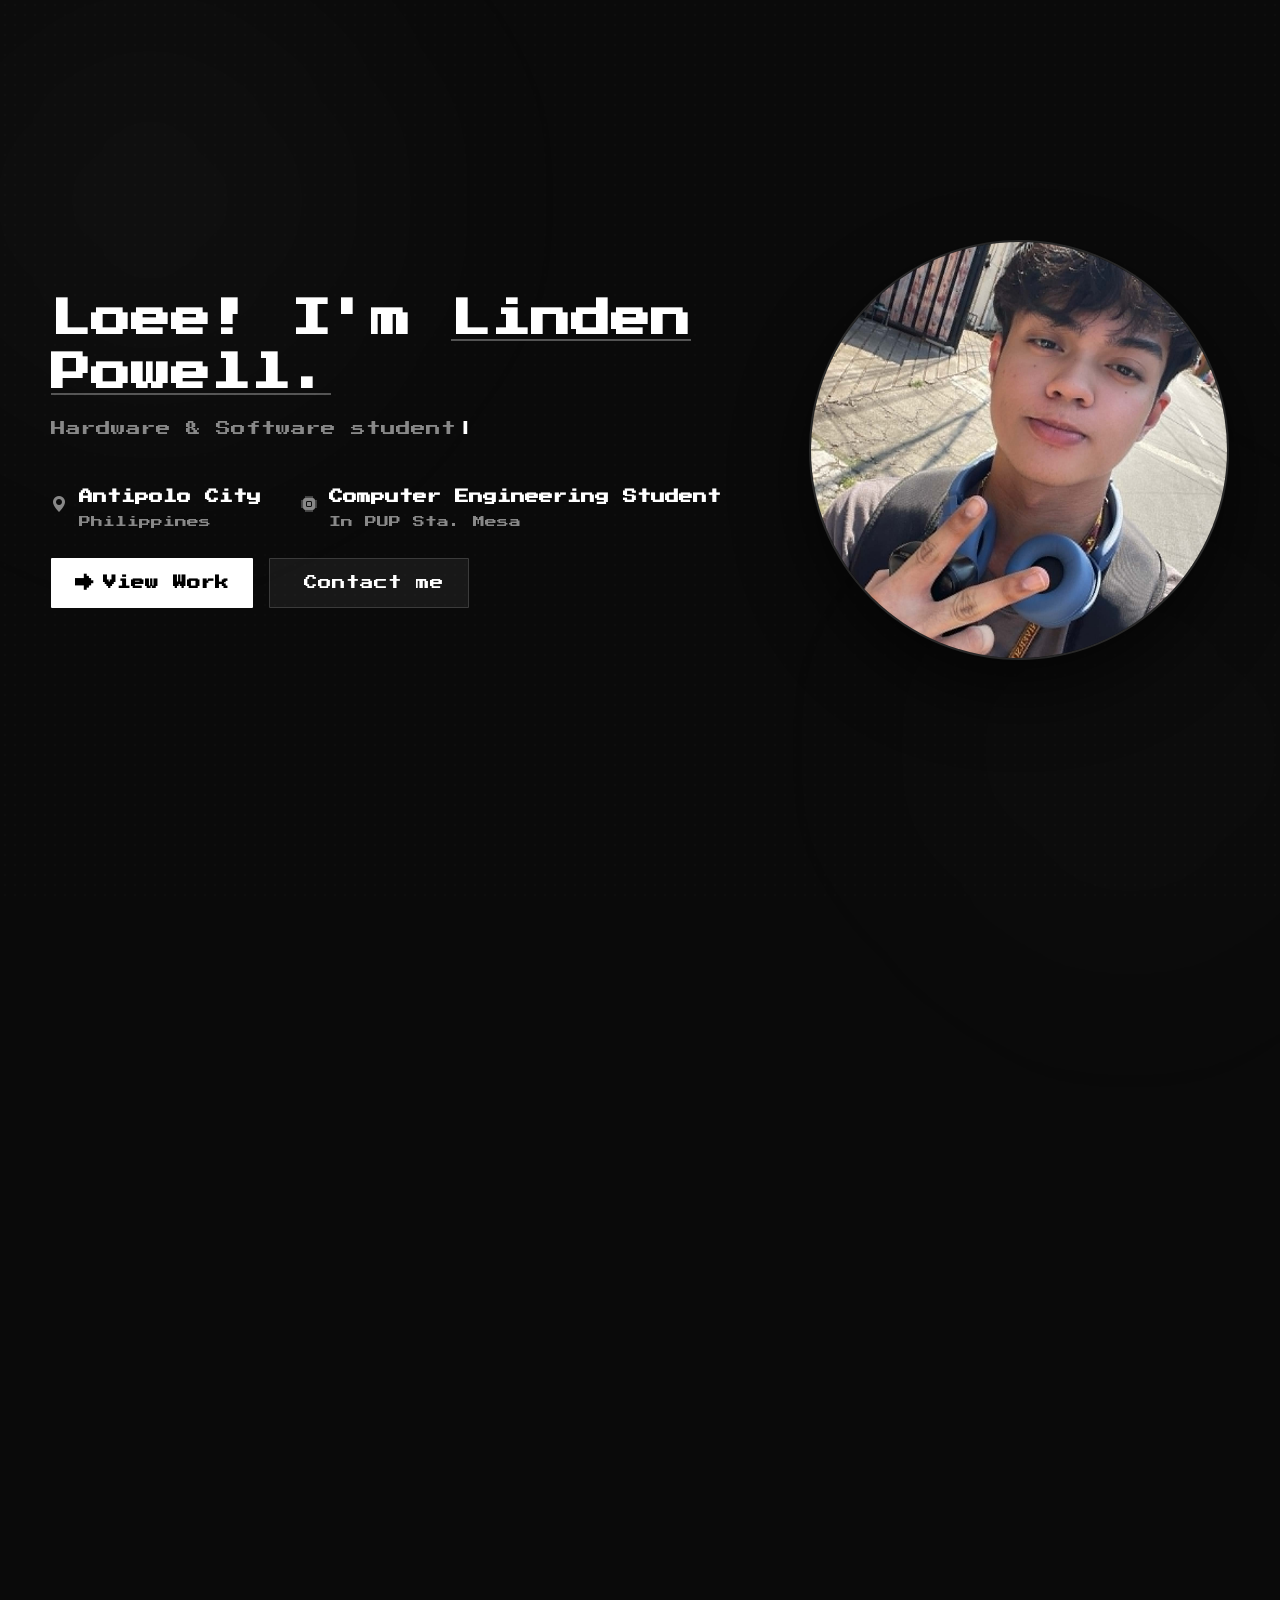
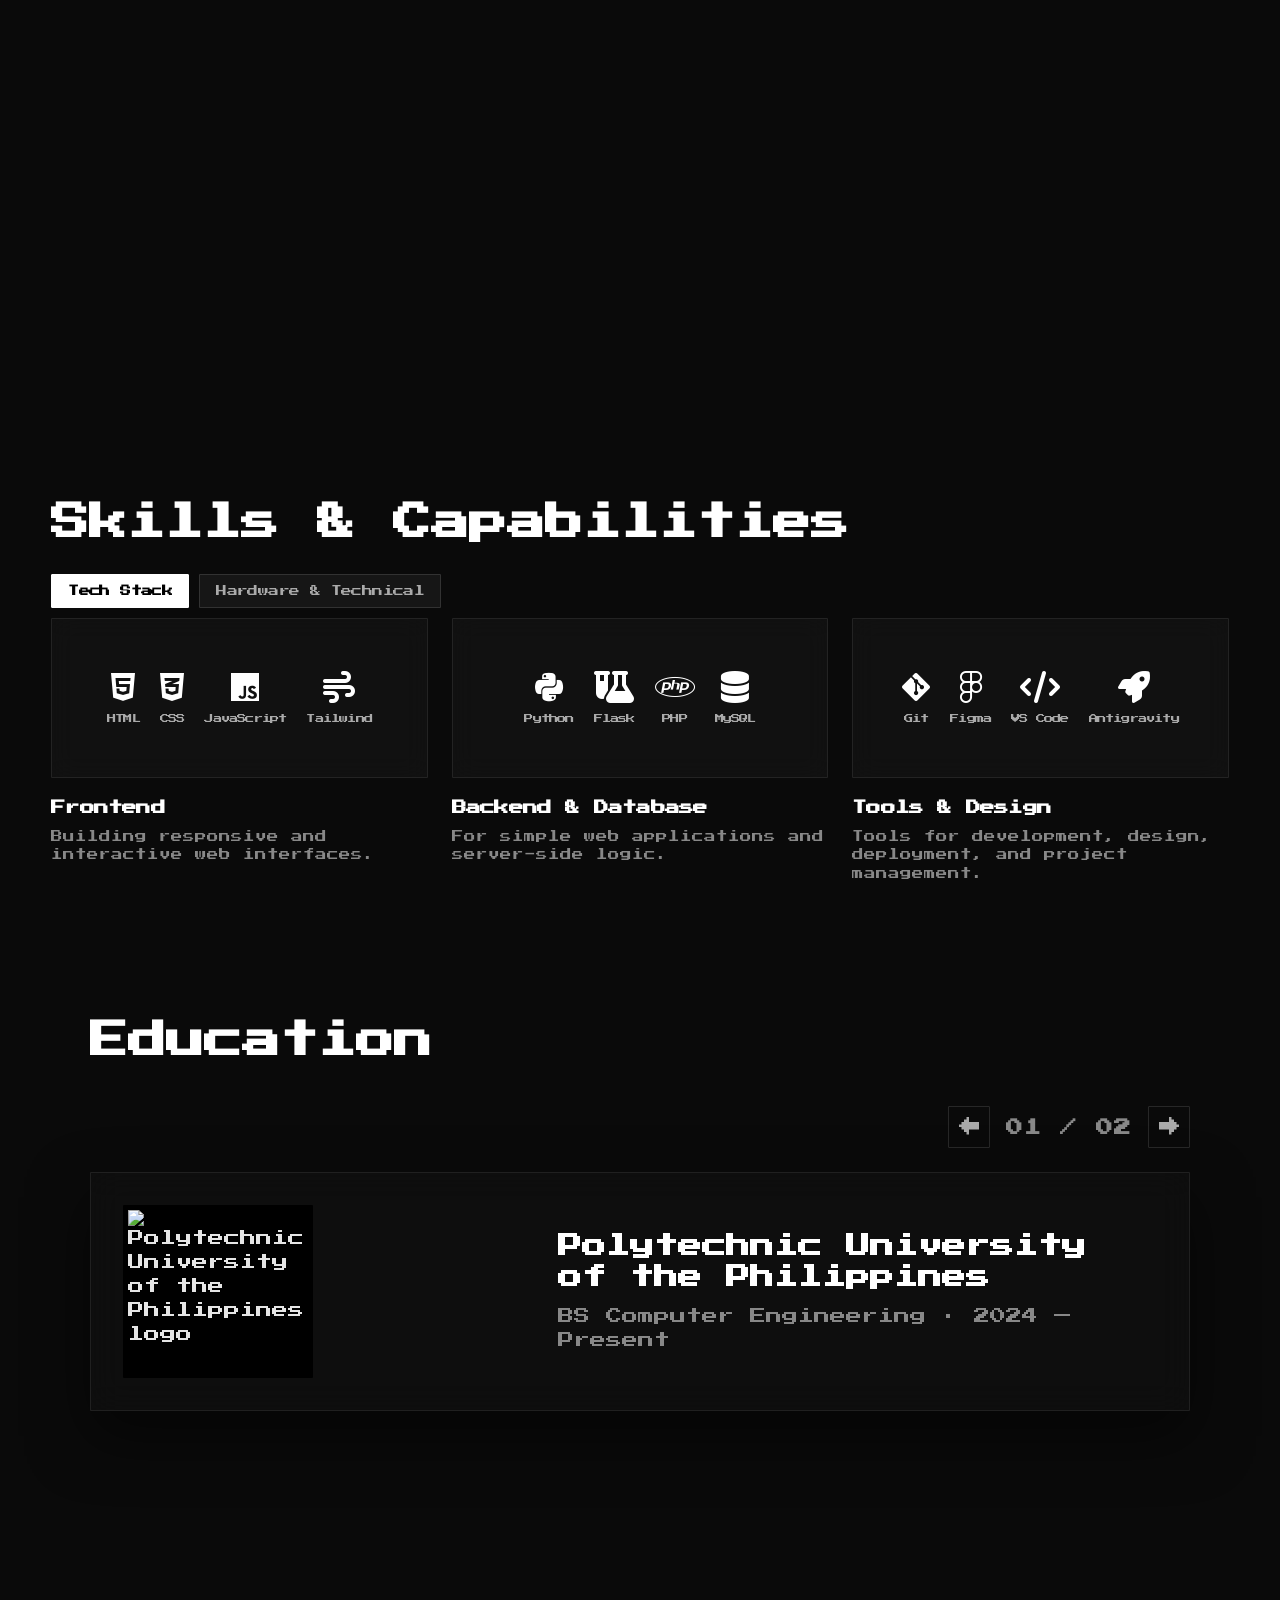
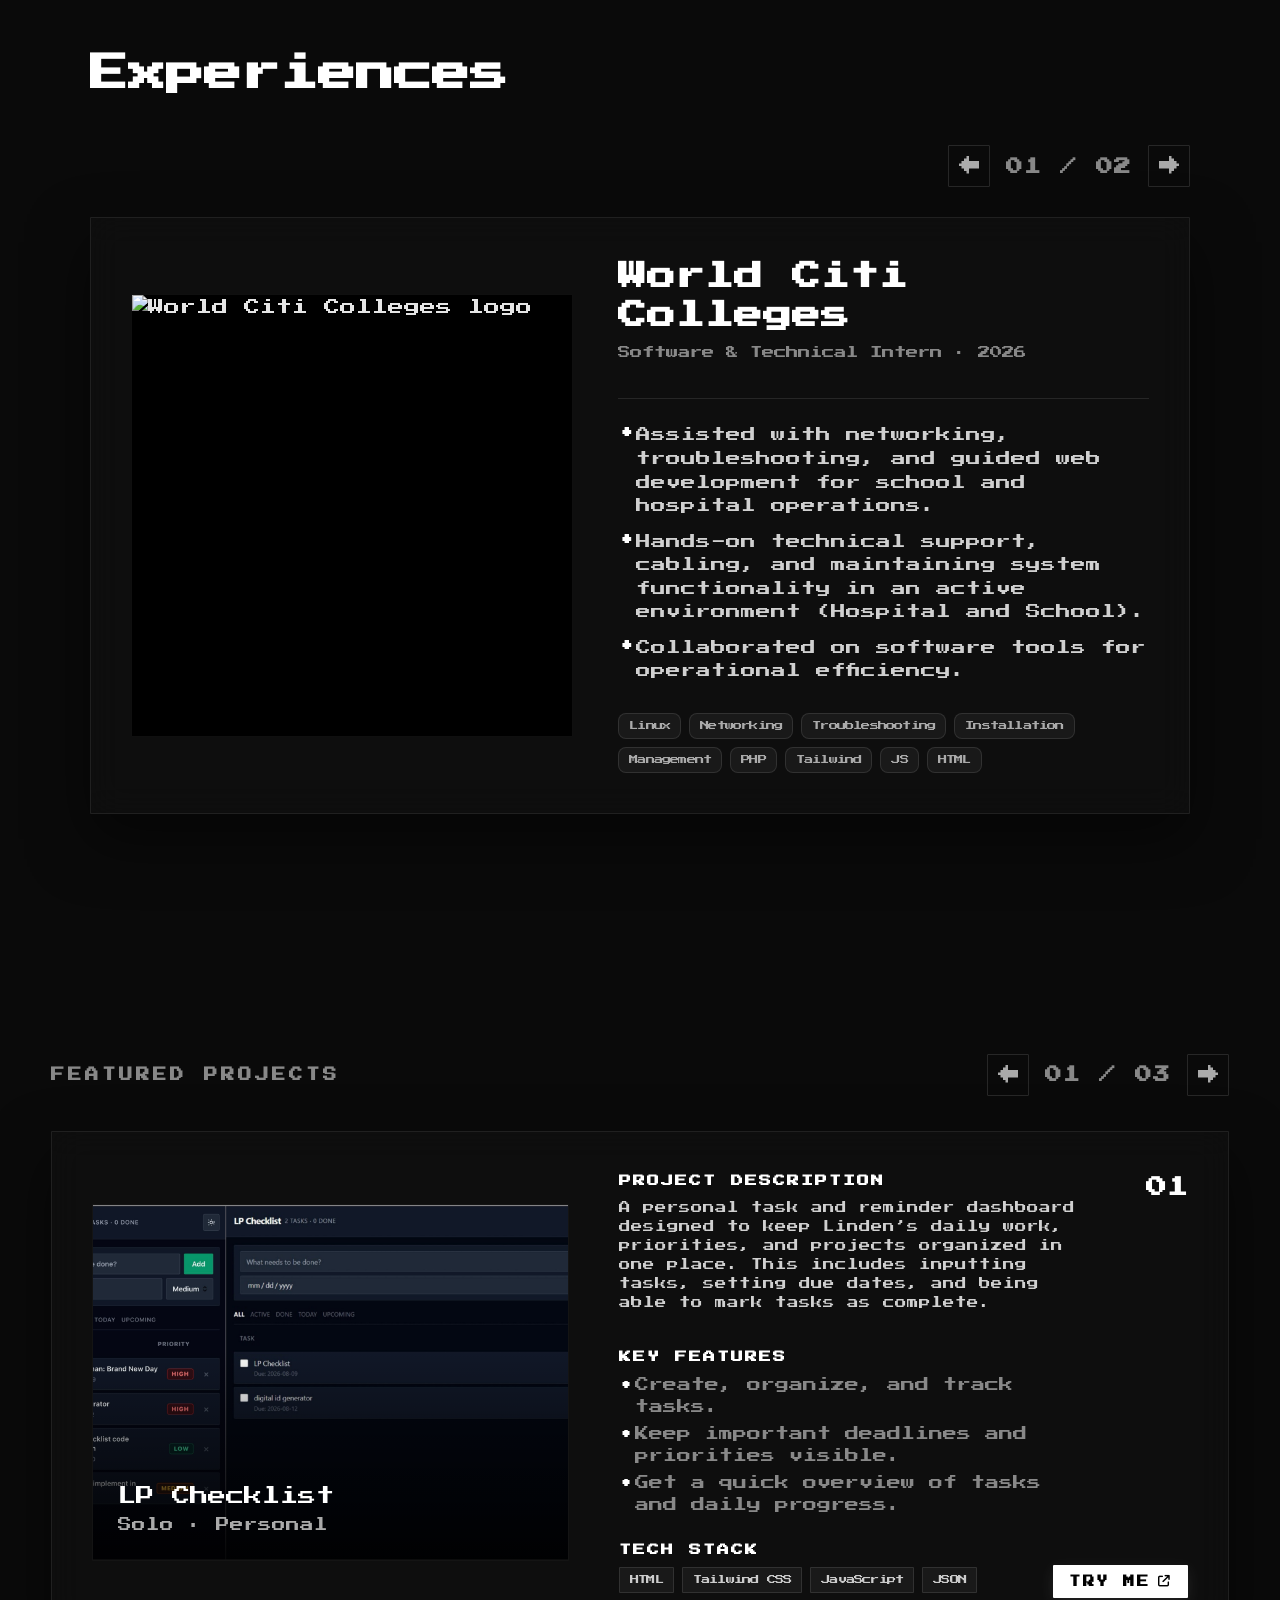
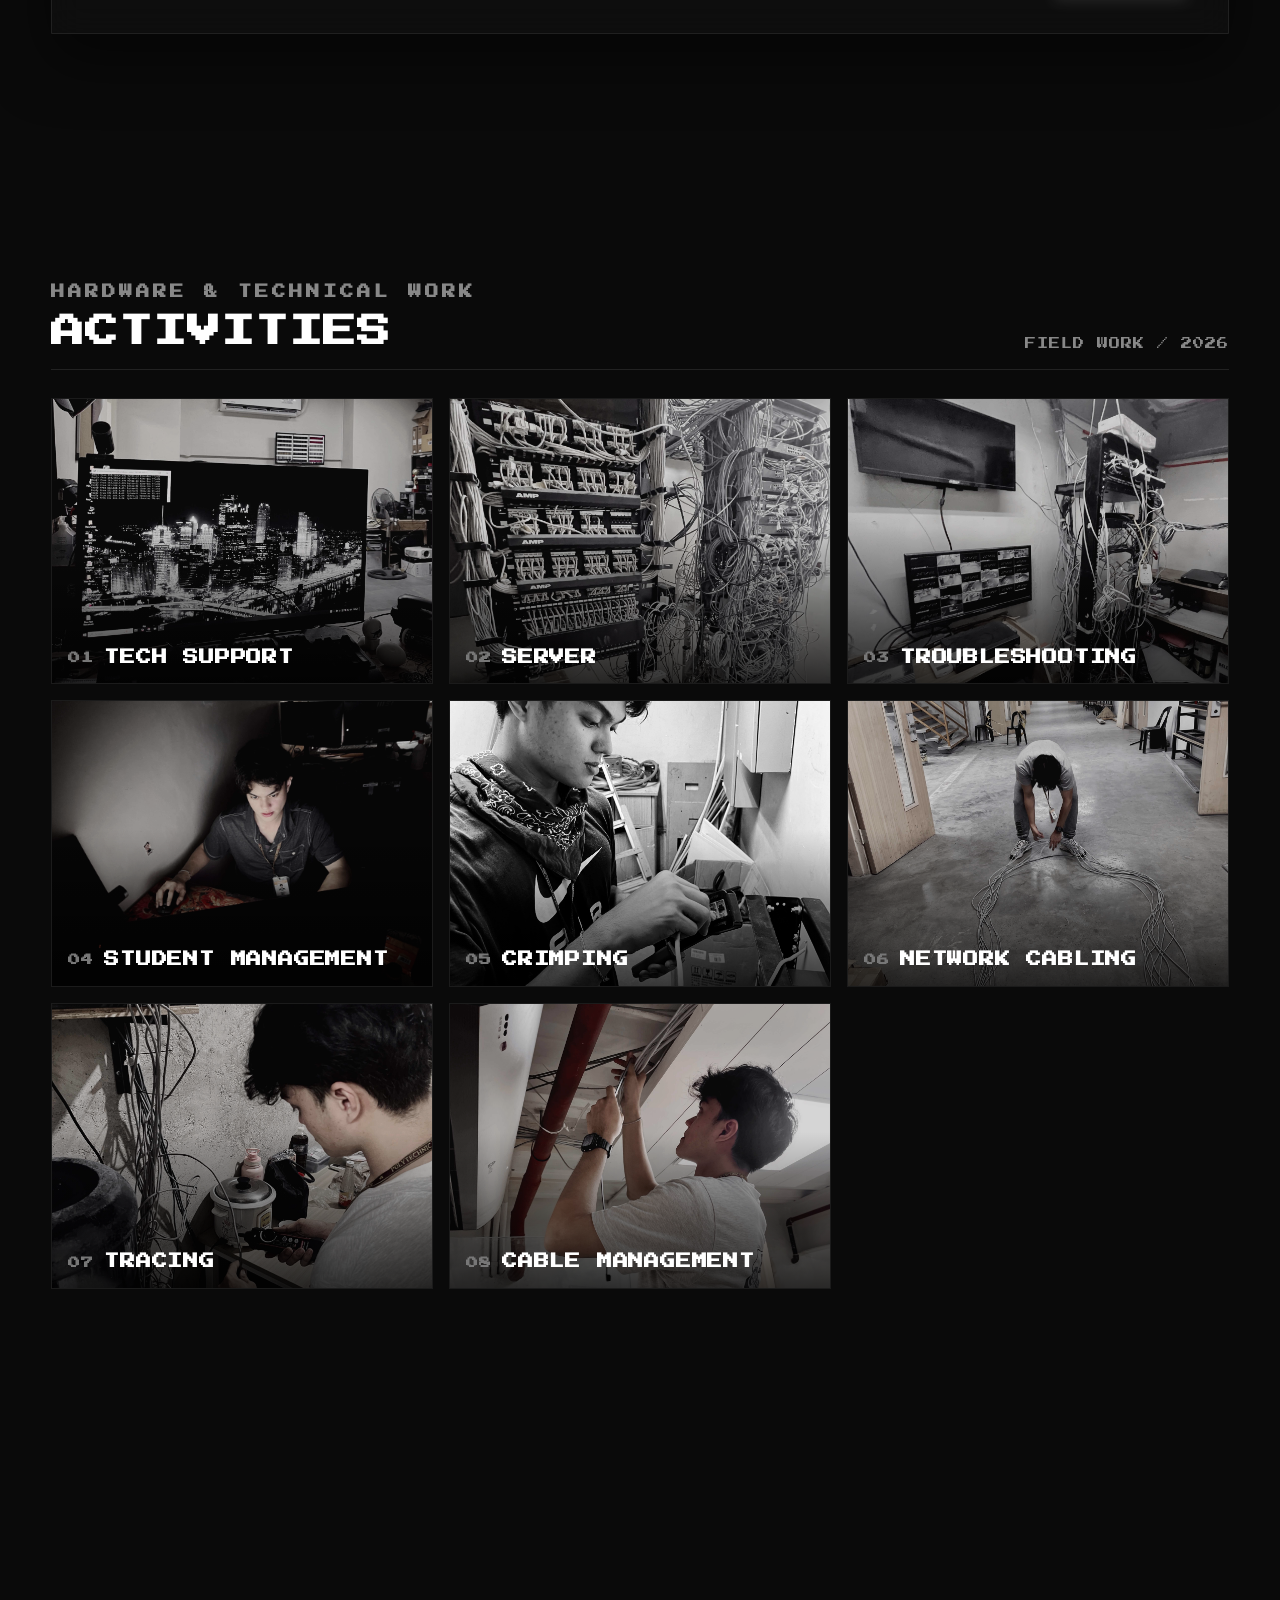
==== Intern/index.html @ 59a58dfe "fonts, and sizes changed" ====
<!DOCTYPE html>
<html lang="en">

<head>
  <link rel="stylesheet" href="https://cdn.jsdelivr.net/npm/bootstrap@4.4.1/dist/css/bootstrap.min.css"
    integrity="sha384-Vkoo8x4CGsO3+Hhxv8T/Q5PaXtkKtu6ug5TOeNV6gBiFeWPGFN9MuhOf23Q9Ifjh" crossorigin="anonymous">
  <meta charset="UTF-8" />
  <meta name="viewport" content="width=device-width, initial-scale=1.0" />
  <title>LindenPowellRchives</title>
  <link
    href="https://fonts.googleapis.com/css2?family=Press+Start+2P&family=Barlow+Condensed:wght@400;600;700&family=Inter:wght@300;400;500&family=DM+Mono:wght@400;500&display=swap"
    rel="stylesheet" />


    <link rel="stylesheet" href="styles/base.css">
    <link rel="stylesheet" href="styles/navbar.css">
    <link rel="stylesheet" href="styles/hero.css">
    <link rel="stylesheet" href="styles/about.css">
    <link rel="stylesheet" href="styles/experience.css">
    <!-- <link rel="stylesheet" href="styles/resume.css"> -->
    <link rel="stylesheet" href="styles/works.css">
    <link rel="stylesheet" href="styles/contact.css">
    <link rel="stylesheet" href="styles/animations.css">
    <link rel="stylesheet" href="styles/responsive.css">
  <link rel="stylesheet" href="https://cdn.jsdelivr.net/npm/bootstrap-icons@1.11.3/font/bootstrap-icons.min.css">
  <link rel="stylesheet"
href="https://cdnjs.cloudflare.com/ajax/libs/font-awesome/6.7.2/css/all.min.css">

</head>

<body>
  <div class="circuit-bg"></div>
<div class="noise"></div>
  <div id="nav-include"></div>
  <div id="hero-include"></div>
  <div id="about-include"></div>
  <div id="experience-include"></div>
  <!-- <div id="resume-include"></div> -->
  <div id="works-include"></div>

  

  

  <div id="contact-include"></div>


  <div class="custom-cursor"></div>
  <script src="script.js"></script>

</body>

</html>
---- Intern/styles/base.css ----
/*
                BASE.CSS — Monochrome Theme
        Linden Powell Rivera Portfolio
*/

@import url('https://fonts.googleapis.com/css2?family=Press+Start+2P&family=Barlow+Condensed:wght@400;600;700;800&family=Inter:wght@300;400;500;600;700&display=swap');

*{
    margin:0;
    padding:0;
    box-sizing:border-box;
}

html{
    scroll-behavior:smooth;
}

body{
    font-family:"Press Start 2P", cursive, monospace, sans-serif;
    background:#0a0a0a;
    color:#e5e5e5;
    overflow-x:hidden;
    position:relative;
    min-height:100vh;
}

img{
    display:block;
    max-width:100%;
}

a{
    text-decoration:none;
    color:inherit;
}

button{
    border:none;
    background:none;
    cursor:pointer;
    font-family:inherit;
}

ul{
    list-style:none;
}

/*-----------------------------
MONOCHROME THEME VARIABLES
------------------------------*/

:root{
    --bg:#0a0a0a;
    --bg2:#121212;
    --card:rgba(20,20,20,.8);
    --border:rgba(255,255,255,.1);
    --text:#f5f5f5;
    --muted:#888888;
    --accent:#ffffff;
    --accent-gray:#b0b0b0;
    --dark-pill:rgba(255,255,255,.06);
    --dark-pill-active:rgba(255,255,255,.18);
    --radius:20px;
    --shadow:0 15px 45px rgba(0,0,0,.5);
}

/*-----------------------------
CONTAINER & SECTION
------------------------------*/

.container{
    width:min(1240px,92%);
    margin:auto;
}

section{
    position:relative;
    padding:120px 0;
}

/*-----------------------------
HEADINGS
------------------------------*/

.section-title,
.experience-title,
.works-title{
    font-family:"Press Start 2P", cursive, monospace, sans-serif;
    font-size:clamp(1.5rem,3.2vw,2.4rem);
    font-weight:700;
    line-height:1.2;
    color:#ffffff;
    margin-bottom:18px;
}

.section-subtitle{
    color:var(--muted);
    font-size:1rem;
    line-height:1.8;
    max-width:700px;
}

/*-----------------------------
BACKGROUND NOISE / SUBTLE GRADIENT
------------------------------*/

body::before{
    content:"";
    position:fixed;
    width:800px;
    height:800px;
    left:-250px;
    top:-200px;
    background:radial-gradient(circle, rgba(255,255,255,.03), transparent 70%);
    filter:blur(80px);
    pointer-events:none;
    z-index:-10;
}

body::after{
    content:"";
    position:fixed;
    width:700px;
    height:700px;
    right:-200px;
    bottom:-200px;
    background:radial-gradient(circle, rgba(255,255,255,.02), transparent 70%);
    filter:blur(90px);
    pointer-events:none;
    z-index:-10;
}

.noise{
    position:fixed;
    inset:0;
    pointer-events:none;
    opacity:.02;
    z-index:-8;
    background-image:radial-gradient(circle, white 1px, transparent 1px);
    background-size:10px 10px;
}

/*-----------------------------
REVEAL ANIMATIONS
------------------------------*/

[data-animate]{
    opacity:0;
    transform:translateY(40px);
    transition:opacity .7s ease, transform .7s ease;
}

[data-animate].show{
    opacity:1;
    transform:none;
}

/*-----------------------------
SCROLLBAR & SELECTION
------------------------------*/

::-webkit-scrollbar{
    width:8px;
}

::-webkit-scrollbar-track{
    background:#0a0a0a;
}

::-webkit-scrollbar-thumb{
    background:#333333;
    border-radius:50px;
}

::-webkit-scrollbar-thumb:hover{
    background:#555555;
}

::selection{
    background:#ffffff;
    color:#0a0a0a;
}

@media(max-width:991px){
    section{
        padding:90px 0;
    }
}
---- Intern/styles/navbar.css ----
/*==================================================
                NAVBAR.CSS — Monochrome & Hide-on-Hero
==================================================*/


.top-nav {

    position: fixed;
    top: 0;
    left: 0;
    right: 0;

    height: 72px;

    display: flex;
    align-items: center;
    justify-content: space-between;

    padding: 0 48px;

    background: rgba(10, 10, 10, .88);
    backdrop-filter: blur(18px);

    border-bottom: 1px solid rgba(255, 255, 255, .08);

    z-index: 999;

    opacity: 0;
    pointer-events: none;
    transform: translateY(-20px);

    transition:
        opacity .4s ease,
        transform .4s ease,
        background .4s ease;

}

/* VISIBLE WHEN SCROLLED PAST HERO */

.top-nav.show {

    opacity: 1;
    pointer-events: auto;
    transform: translateY(0);

}

/* BRAND */

.nav-brand {

    display: flex;
    align-items: center;
    text-decoration: none;

}

.brand-name {

    font-family: "Press Start 2P", cursive, monospace, sans-serif;
    font-size: 0.95rem;
    font-weight: 700;
    letter-spacing: 1px;
    color: white;

}

/* LINKS */

.nav-links {

    display: flex;
    align-items: center;
    gap: 36px;

    position: absolute;
    left: 50%;
    transform: translateX(-50%);

}

.nav-link {

    color: #888;
    font-size: 0.72rem;
    font-weight: 400;
    transition: .3s;
    position: relative;
    padding: 6px 0;

}

.nav-link:hover {
    color: white;
}

.nav-link.active {
    color: white;
}

.nav-link::after {

    content: "";
    position: absolute;
    left: 0;
    bottom: -4px;
    width: 0;
    height: 2px;
    background: #ffffff;
    transition: .3s;

}

.nav-link.active::after {
    width: 100%;
}

/* RIGHT RESUME BUTTON */

.nav-right {
    display: flex;
    align-items: center;
}

.btn-resume {

    padding: 9px 20px;
    border-radius: 999px;
    border: 1px solid rgba(255, 255, 255, .2);
    color: white;
    font-size: .88rem;
    font-weight: 500;
    transition: .3s;
    text-decoration: none;

}

.btn-resume:hover {

    background: white;
    color: black;
    border-color: white;

}

/* MOBILE TOGGLE & MENU */

.navbar-toggler {

    display: none;
    width: 44px;
    height: 44px;
    border-radius: 50%;
    background: rgba(255, 255, 255, .06);
    align-items: center;
    justify-content: center;
    flex-direction: column;
    gap: 5px;

}

.navbar-toggler span {
    width: 20px;
    height: 2px;
    background: white;
}

.mobile-menu {

    position: absolute;
    top: 72px;
    left: 0;
    right: 0;
    background: rgba(10, 10, 10, .98);
    backdrop-filter: blur(18px);
    border-bottom: 1px solid rgba(255, 255, 255, .08);
    display: none;
    flex-direction: column;

}

.mobile-menu.active {
    display: flex;
}

.mobile-menu a {
    padding: 12px 24px;
    font-size: 0.58rem;
    letter-spacing: -0.6px;
    color: #aaa;
    transition: .3s;
}

.mobile-menu a:hover {
    background: rgba(255, 255, 255, .08);
    color: white;
}

.mobile-resume {
    color: white !important;
    font-weight: 600;
}

@media(max-width:991px) {

    .nav-links,
    .nav-right {
        display: none;
    }

    .navbar-toggler {
        display: flex;
    }

    .top-nav {
        padding: 0 24px;
    }

    .brand-name {
        font-size: 0.75rem;
        letter-spacing: -0.5px;
    }

}

@media (max-width: 600px) {

    /* Hide hamburger */
    #navToggler {
        display: none !important;
    }

    /* Hide dropdown menu */
    #mobileMenu {
        display: none !important;
    }

    /* Mobile navbar */
    .nav-links {
        display: flex !important;
        align-items: center;
        justify-content: flex-end;
        gap: 8px;
        margin: 0;
        padding: 0;
        list-style: none;
    }

    .nav-link {
        font-size: 0.48rem;
        letter-spacing: -0.8px;
        white-space: nowrap;
    }

    .nav-brand {
        flex-shrink: 0;
    }

    .brand-name {
        font-size: 0.6rem;
        letter-spacing: -0.5px;
    }

    .navbar {
        display: flex !important;
        align-items: center;
        justify-content: space-between;
        gap: 8px;
        padding: 10px 12px;
    }

    .nav-links {
        flex: 1;
        justify-content: flex-end;
        gap: 8px;
    }

}
---- Intern/styles/hero.css ----
/*==========================
        HERO — Monochrome
==========================*/

.hero {

    min-height: 100vh;
    display: flex;
    align-items: center;
    position: relative;
    overflow: hidden;
    padding: 0;




}

.hero-wrap {

    width: min(1240px, 92%);
    margin: auto;
    display: grid;
    grid-template-columns: 1.2fr .8fr;
    align-items: center;
    gap: 60px;
    position: relative;
    z-index: 2;

}

/* HEADING */

.hero-heading {

    font-family: "Press Start 2P", cursive, monospace, sans-serif;
    font-size: clamp(1.4rem, 3.5vw, 2.5rem);
    font-weight: 700;
    line-height: 1.35;
    color: white;
    margin-bottom: 16px;

}

.hero-heading .name-accent {
    color: #ffffff;
    border-bottom: 2px solid rgba(255, 255, 255, .3);
}

/* TYPEWRITER */

.hero-typewriter {

    font-size: 0.92rem;
    line-height: 1.6;
    color: var(--muted);
    margin-bottom: 45px;
    min-height: 1.8em;
    display: flex;
    align-items: center;

}

.type-cursor {

    color: white;
    font-weight: 300;
    animation: cursorBlink .8s step-end infinite;
    margin-left: 2px;

}

@keyframes cursorBlink {
    50% {
        opacity: 0;
    }
}

/* CTA BUTTONS */

.hero-actions {
    display: flex;
    gap: 16px;
    flex-wrap: wrap;
    margin-top: 26px;
}

.hero-badges {
    display: flex;
    gap: 40px;
    flex-wrap: wrap;
    margin-top: 4px;
    margin-bottom: 0;
}

.btn-view-work {

    display: inline-flex;
    align-items: center;
    gap: 10px;
    padding: 12px 24px;
    border-radius: 1px;
    background: white;
    color: black;
    font-size: .85rem;
    font-weight: 600;
    transition: .35s;
    text-decoration: none;

}

.btn-view-work:hover {
    background: #e0e0e0;
    transform: translateY(-2px);
}

.btn-arrow {
    font-size: 1.1rem;
}

.btn-email {

    display: inline-flex;
    align-items: center;
    gap: 10px;
    padding: 12px 24px;
    border-radius: 1px;
    background: rgba(255, 255, 255, .06);
    border: 1px solid rgba(255, 255, 255, .15);
    color: white;
    font-size: .85rem;
    font-weight: 500;
    transition: .35s;
    text-decoration: none;

}

.btn-email:hover {
    background: rgba(255, 255, 255, .12);
    transform: translateY(-2px);
}

/* HERO BADGES */


.hero-badge {

    display: flex;
    align-items: flex-start;
    gap: 12px;

}

.hero-badge i {

    color: var(--muted);
    font-size: 1rem;
    margin-top: 3px;

}

.hero-badge strong {

    display: block;
    font-size: .88rem;
    color: white;
    font-weight: 600;

}

.hero-badge span {

    font-size: .75rem;
    color: var(--muted);

}

/* PROFILE IMAGE (CIRCLE) */

.profile-hero {

    width: 100%;
    max-width: 420px;
    margin-left: auto;
    position: relative;
    aspect-ratio: 1;
    border-radius: 50%;
    overflow: hidden;
    border: 2px solid rgba(255, 255, 255, .12);
    box-shadow: 0 30px 70px rgba(0, 0, 0, .6);
    animation: heroFadeIn 1s ease forwards;
    opacity: 0;

}

.profile-hero img {
    width: 100%;
    height: 100%;
    display: block;
    object-fit: cover;
    transition: .6s;
}

.profile-hero:hover img {
    transform: scale(1.05);
}

@keyframes heroSlideIn {
    from {
        opacity: 0;
        transform: translateY(30px);
    }

    to {
        opacity: 1;
        transform: none;
    }
}

@keyframes heroFadeIn {
    from {
        opacity: 0;
        transform: scale(.95);
    }

    to {
        opacity: 1;
        transform: none;
    }
}

@media(max-width:991px) {

    .hero {
        padding: 110px 0 80px;
        min-height: auto;
    }

    .hero-wrap {
        width: min(92%, 600px);
        display: flex;
        flex-direction: column;
        gap: 45px;
        text-align: center;
    }

    .profile-hero {
        order: -1;
        width: 65%;
        max-width: 300px;
        margin: 0 auto;
    }

    .hero-content {
        width: 100%;
        max-width: 600px;
        margin: 0 auto;
    }

    .hero-heading {
        font-size: clamp(0.95rem, 2.8vw, 1.35rem);
        line-height: 1.4;
    }

    .hero-typewriter {
        font-size: 0.7rem;
        letter-spacing: -0.5px;
        justify-content: center;
    }

    .btn-view-work,
    .btn-email {
        font-size: 0.65rem;
        padding: 8px 16px;
        letter-spacing: -0.5px;
    }

    .hero-badge strong {
        font-size: 0.7rem;
        letter-spacing: -0.5px;
    }

    .hero-badge span {
        font-size: 0.58rem;
        letter-spacing: -0.5px;
    }

    .hero-actions {
        justify-content: center;
    }

    .hero-badges {
        justify-content: center;
    }

}

@media(max-width:600px) {

    .hero {
        padding: 90px 0 60px;
    }

    .hero-wrap {
        width: 90%;
        gap: 30px;
    }

    .profile-hero {
        width: 55%;
        max-width: 240px;
    }

    .hero-heading {
        font-size: clamp(0.8rem, 3.8vw, 1.05rem);
        line-height: 1.45;
    }

    .hero-typewriter {
        font-size: 0.6rem;
        letter-spacing: -0.6px;
    }

    .btn-view-work,
    .btn-email {
        font-size: 0.58rem;
        padding: 7px 14px;
        letter-spacing: -0.5px;
    }

    .hero-badge strong {
        font-size: 0.62rem;
        letter-spacing: -0.5px;
    }

    .hero-badge span {
        font-size: 0.52rem;
        letter-spacing: -0.5px;
    }

    .hero-badges {
        flex-direction: column;
        align-items: center;
        gap: 16px;
    }

    .hero-actions {
        flex-direction: column;
        align-items: center;
        gap: 12px;
        margin-top: 24px;
    }
}
---- Intern/styles/about.css ----
/*==================================================
                ABOUT.CSS — Monochrome & Clean
==================================================*/

#about {
    position: relative;
    padding: 0px 0px 120px;
    margin-top: 0px;
}


/* =========================================
   ABOUT INTRO — TYPEWRITER SCROLL STAGE
========================================= */

/* .about-intro {
    position: relative; */

/*
     * JS dynamically controls the actual height.
     * This is only a fallback.
     */
/* min-height: 160vh;

    width: 100%;

    display: flex;
    justify-content: center;

    padding: 0 20px;

    box-sizing: border-box;

    margin-bottom: 80px;
} */

.about-intro {
    min-height: 100vh;
    width: 100%;

    display: flex;
    align-items: center;
    justify-content: center;

    padding: 0px;
    box-sizing: border-box;
    margin-top: -150px !important;
    transform: translateY(-80px);
}

/* =========================================
   STICKY TYPEWRITER
========================================= */

.intro-text-wrap {
    position: relative;

    top: 0vh;
    /* 
    width: 100%;
    max-width: 900px; */
    width: fit-content;
    padding: 20px;

    height: 60vh;
    margin-bottom: -20px;

    display: flex;
    align-items: center;
    justify-content: center;

    box-sizing: border-box;
}


/* =========================================
   TYPEWRITER TEXT
========================================= */

.intro-typewriter {
    width: 100%;

    text-align: center;

    font-size: clamp(0.95rem, 2.2vw, 1.55rem);

    line-height: 1.8;

    font-weight: 400;

    color: var(--text-primary);

    margin: 0;

}

/* =========================================
   MOBILE TYPEWRITER
   ========================================= */

@media (max-width: 600px) {

    /* ================================
       MOBILE ABOUT FLOW
       ================================ */

    .about-intro {
        display: block !important;
        position: relative !important;

        width: 100% !important;
        height: auto !important;
        min-height: 0 !important;

        padding: 80px 20px 0 !important;
        margin: 0 !important;
    }

    .intro-text-wrap {
        display: block !important;
        position: relative !important;

        width: 100% !important;
        height: auto !important;
        min-height: 0 !important;

        top: auto !important;
        left: auto !important;
        right: auto !important;
        bottom: auto !important;

        margin: 0 !important;
        padding: 0 !important;
    }

    .intro-typewriter {
        display: block !important;
        position: relative !important;

        width: 100% !important;
        height: auto !important;
        min-height: 0 !important;

        margin: 0 !important;
        padding: 0 !important;

        font-size: clamp(0.7rem, 3.5vw, 0.95rem);
        line-height: 1.7;
    }

    /* INTRO → SKILLS */
    .tech-stack-section {
        display: block !important;
        position: relative !important;

        width: 92% !important;
        height: auto !important;
        min-height: 0 !important;

        margin: 120px auto 120px !important;
    }

    .stack-header-row {
        margin-bottom: 25px !important;
    }

}

/* TECH STACK & HARDWARE SECTION */

.tech-stack-section {
    width: min(1240px, 92%);
    margin: 0 auto 120px;
}

.stack-header-row {
    display: flex;
    align-items: center;
    justify-content: space-between;
    flex-wrap: wrap;
    gap: 20px;
    margin-bottom: 10px;
}

.stack-heading {
    font-family: "Press Start 2P", cursive, monospace, sans-serif;
    font-size: clamp(1.4rem, 3.2vw, 2.4rem);
    font-weight: 700;
    color: white;
}

.stack-nav-pills {
    display: flex;
    gap: 10px;
}

.stack-pill-btn {
    padding: 8px 16px;
    border-radius: 1px;
    background: rgba(255, 255, 255, 0.05);
    border: 1px solid rgba(255, 255, 255, 0.12);
    color: #aaa;
    font-size: .68rem;
    font-weight: 500;
    letter-spacing: -0.6px;
    cursor: pointer;
    transition: all .3s ease;
}

.stack-pill-btn:hover {
    color: white;
    border-color: rgba(255, 255, 255, 0.3);
}

.stack-pill-btn.active {
    background: white;
    color: black;
    font-weight: 600;
    border-color: white;
}

.stack-tab-content {
    display: none;
}

.stack-tab-content.active {
    display: block;
    animation: fadeInTab .4s ease;
}

@keyframes fadeInTab {
    from {
        opacity: 0;
        transform: translateY(10px);
    }

    to {
        opacity: 1;
        transform: none;
    }
}

/* STACK CARDS GRID (3 COLUMNS) */

.stack-grid {
    display: grid;
    grid-template-columns: repeat(3, 1fr);
    gap: 24px;
    margin-bottom: 30px;
}

.stack-column {
    display: flex;
    flex-direction: column;
    gap: 16px;
}

.stack-card {
    background: rgba(20, 20, 20, 0.7);
    border: 1px solid rgba(255, 255, 255, 0.08);
    border-radius: 1px;
    padding: 35px 25px;
    display: flex;
    align-items: center;
    justify-content: center;
    min-height: 160px;
    backdrop-filter: blur(12px);
    transition: transform .35s ease, border-color .35s ease, box-shadow .35s ease;
}

.stack-card:hover {
    border-color: rgba(255, 255, 255, 0.3);
    transform: translateY(-6px);
    box-shadow: 0 20px 40px rgba(0, 0, 0, 0.5);
}

.stack-icons {
    display: flex;
    flex-wrap: wrap;
    align-items: center;
    justify-content: center;
    gap: 20px;
}

.stack-icon-item {
    display: flex;
    flex-direction: column;
    align-items: center;
    gap: 10px;
    color: #e0e0e0;
}

.stack-icon-item img {
    width: 40px;
    height: 40px;
    object-fit: contain;
    filter: grayscale(100%) brightness(1.2);
    transition: filter .3s ease, transform .3s ease;
}

.stack-icon-item:hover img {
    filter: grayscale(0%) brightness(1);
    transform: scale(1.1);
}

.stack-icon-item i.fallback-icon {
    font-size: 2rem;
    color: white;
}

.stack-icon-item span {
    font-size: 0.58rem;
    color: #aaa;
    font-weight: 500;
    line-height: 1.4;
    text-align: center;
    letter-spacing: -0.8px;
}

/* TIMELINE 1, 2, 3 */

.stack-timeline {
    display: grid;
    grid-template-columns: repeat(3, 1fr);
    align-items: center;
    margin-bottom: 30px;
    padding: 0 30px;
}

.timeline-item {
    display: flex;
    align-items: center;
    position: relative;
}

.timeline-num {
    width: 36px;
    height: 36px;
    background: #181818;
    border: 1px solid rgba(255, 255, 255, 0.2);
    color: white;
    font-size: .9rem;
    font-weight: 700;
    display: flex;
    align-items: center;
    justify-content: center;
    border-radius: 8px;
    z-index: 2;
}

.timeline-item.active .timeline-num {
    border-color: white;
    background: rgba(255, 255, 255, 0.15);
}

.timeline-line {
    flex: 1;
    height: 2px;
    background: rgba(255, 255, 255, 0.15);
}

/* STACK LABELS */

.stack-label-col {
    display: flex;
    flex-direction: column;
    padding-top: 4px;
}

.stack-label-col h4 {
    font-size: 0.92rem;
    color: white;
    font-weight: 600;
    margin-bottom: 8px;
    line-height: 1.4;
    letter-spacing: -0.8px;
}

.stack-label-col p {
    font-size: 0.72rem;
    color: var(--muted);
    line-height: 1.6;
}

/*==================================================
        EDUCATION BLOCK
==================================================*/

.education-block {
    width: min(1100px, 92%);
    margin: 0 auto;

    display: flex;
    flex-direction: column;
    gap: 24px;
}


/* ---------- Navigation ---------- */

.edu-carousel-nav {
    display: flex;
    align-items: center;
    justify-content: flex-end;
    gap: 16px;
    min-height: 42px;
}

.carousel-arrow {
    width: 42px;
    height: 42px;

    display: inline-flex;
    align-items: center;
    justify-content: center;

    color: #aaa;
    background: transparent;

    border: 1px solid rgba(255, 255, 255, 0.12);
    border-radius: 1px;

    font-size: 1.25rem;
    line-height: 1;

    cursor: pointer;

    transition:
        color .25s ease,
        border-color .25s ease,
        background .25s ease,
        transform .25s ease;
}

.carousel-arrow:hover {
    color: white;
    border-color: rgba(255, 255, 255, 0.35);
    background: rgba(255, 255, 255, 0.05);
}

.carousel-arrow:active {
    transform: scale(.94);
}

.carousel-arrow:focus-visible {
    outline: 2px solid white;
    outline-offset: 3px;
}

.carousel-counter {
    min-width: 58px;

    text-align: center;

    color: var(--muted);

    font-family: "Press Start 2P", cursive, monospace, sans-serif;
    font-size: 1.05rem;
    font-weight: 600;

    letter-spacing: 1px;
}


/* ---------- Main Education Card ---------- */

/* .edu-main-card {
    display: grid;
    grid-template-columns: 1fr 1.2fr;
    gap: 45px;
    align-items: center;

    background: rgba(15, 15, 15, 0.8);
    border: 1px solid rgba(255, 255, 255, 0.08);
    border-radius: 1px;
    padding: 40px;

    backdrop-filter: blur(16px);
    box-shadow: 0 25px 60px rgba(0, 0, 0, 0.5);
} */


/* ---------- Slide Animation ---------- */

.edu-main-card.slide-next {
    animation:
        eduSlideNext .36s cubic-bezier(.22, .61, .36, 1);
}

.edu-main-card.slide-prev {
    animation:
        eduSlidePrev .36s cubic-bezier(.22, .61, .36, 1);
}

@keyframes eduSlideNext {

    from {
        transform: translateX(38px);
    }

    to {
        transform: translateX(0);
    }
}

@keyframes eduSlidePrev {

    from {
        transform: translateX(-38px);
    }

    to {
        transform: translateX(0);
    }
}


/* ---------- Logo ---------- */

.edu-main-card {
    display: grid;
    grid-template-columns: 0.8fr 1.2fr;
    gap: 35px;
    align-items: center;

    background: rgba(15, 15, 15, 0.8);
    border: 1px solid rgba(255, 255, 255, 0.08);
    border-radius: 1px;
    padding: 32px;

    backdrop-filter: blur(16px);
    box-shadow: 0 25px 60px rgba(0, 0, 0, 0.5);

    will-change: transform;
}

.edu-logo-box {
    width: 100%;
    max-width: 190px;
    aspect-ratio: 1.1 / 1;

    background: #000;

    border-radius: 1px;

    display: flex;
    align-items: center;
    justify-content: center;

    border: 5px solid rgba(0, 0, 0, 0.967);

    overflow: hidden;
}

.edu-logo-box img {
    width: 100%;
    height: 100%;

    object-fit: cover;

    display: block;

    transition: transform .4s ease;
}

.edu-main-card:hover .edu-logo-box img {
    transform: scale(1.05);
}

/* ---------- Education Details ---------- */

.edu-details-content {
    display: flex;
    flex-direction: column;
}


/* Degree */

.edu-school-title {
    font-family: "Press Start 2P", cursive, monospace, sans-serif;

    font-size: clamp(1rem, 2.2vw, 1.5rem);

    font-weight: 700;

    color: white;

    line-height: 1.3;

    margin: 0 0 10px 0;
}


/* School + Year */

.edu-degree-date {
    font-size: 1rem;

    color: var(--muted);

    font-weight: 500;

    line-height: 1.5;

    margin: 0;
}


/* Keep these hidden */

.edu-divider,
.edu-bullet-list,
.edu-stack-pills {
    display: none;
}

@media(max-width:991px) {

    .edu-carousel-nav {
        justify-content: center;
    }

    .stack-grid {
        grid-template-columns: 1fr;
        gap: 32px;
    }

    .stack-timeline {
        display: none;
    }

    .edu-main-card {
        grid-template-columns: 1fr;
        gap: 30px;
        padding: 28px;
    }
}

@media (max-width: 600px) {

    .edu-main-card {
        grid-template-columns: 110px 1fr;

        gap: 18px;

        padding: 20px;

        border-radius: 20px;
    }

    .edu-logo-box {
        width: 110px;
        aspect-ratio: 1 / 1;

        border-radius: 14px;
    }

    .edu-details-content {
        min-width: 0;
    }

    .edu-school-title {
        font-size: clamp(1.25rem, 5vw, 1.7rem);
        line-height: 1.05;
        margin-bottom: 8px;
    }

    .edu-degree-date {
        font-size: .82rem;
        line-height: 1.4;
    }
}
---- Intern/styles/experience.css ----
/*==================================================
        EXPERIENCE.CSS — Screenshot Layout & Theme
==================================================*/

#experience {
    position: relative;
    padding: 120px 0;
}

.experience-container {
    width: min(1100px, 92%);
    margin: auto;
    display: flex;
    flex-direction: column;
    gap: 30px;
}

/* TOP PILL NAV */

.exp-carousel-nav {
    display: flex;
    align-items: center;
    justify-content: flex-end;
    gap: 16px;
    min-height: 42px;
}

.carousel-arrow {
    width: 42px;
    height: 42px;
    display: inline-flex;
    align-items: center;
    justify-content: center;
    color: #aaa;
    background: transparent;
    border: 1px solid rgba(255, 255, 255, 0.12);
    border-radius: 8px;
    font-size: 1.25rem;
    line-height: 1;
    cursor: pointer;
    transition: color .25s ease, border-color .25s ease, background .25s ease, transform .25s ease;
}

.carousel-arrow:hover {
    color: white;
    border-color: rgba(255, 255, 255, 0.35);
    background: rgba(255, 255, 255, 0.05);
}

.carousel-arrow:active {
    transform: scale(.94);
}

.carousel-arrow:focus-visible {
    outline: 2px solid white;
    outline-offset: 3px;
}

.carousel-counter {
    min-width: 58px;
    text-align: center;
    color: var(--muted);
    font-family: "Press Start 2P", cursive, monospace, sans-serif;
    font-size: 1.05rem;
    font-weight: 600;
    letter-spacing: 1px;
}

.exp-main-card {
    display: grid;
    grid-template-columns: 1fr 1.2fr;
    gap: 45px;
    align-items: center;
    background: rgba(15, 15, 15, 0.8);
    border: 1px solid rgba(255, 255, 255, 0.08);
    border-radius: 1px;
    padding: 40px;
    backdrop-filter: blur(16px);
    box-shadow: 0 25px 60px rgba(0, 0, 0, 0.5);
    will-change: transform;
}

.exp-main-card.slide-next {
    animation: expSlideNext .36s cubic-bezier(.22, .61, .36, 1);
}

.exp-main-card.slide-prev {
    animation: expSlidePrev .36s cubic-bezier(.22, .61, .36, 1);
}

@keyframes expSlideNext {
    from {
        transform: translateX(38px);
    }

    to {
        transform: translateX(0);
    }
}

@keyframes expSlidePrev {
    from {
        transform: translateX(-38px);
    }

    to {
        transform: translateX(0);
    }
}

/* LEFT: LOGO BOX */

.exp-logo-box {
    width: 100%;
    aspect-ratio: 1 / 1;

    background: #000000;

    border-radius: 1px;

    display: flex;
    align-items: center;
    justify-content: center;

    border: 1px solid rgba(255, 255, 255, 0.06);

    overflow: hidden;
}

.exp-logo-box img {
    width: 100%;
    height: 100%;

    object-fit: cover;

    display: block;

    transition: transform .4s ease;
}

.exp-main-card:hover .exp-logo-box img {
    transform: scale(1.05);
}

.exp-main-card:hover .exp-logo-box img {

    transform: scale(1.05);

}

/* RIGHT: DETAILS CONTENT */

.exp-details-content {
    display: flex;
    flex-direction: column;
}

.exp-company-title {
    font-family: "Press Start 2P", cursive, monospace, sans-serif;
    font-size: clamp(1.1rem, 2.5vw, 1.8rem);
    font-weight: 700;
    color: white;
    line-height: 1.35;
    margin-bottom: 8px;
}

.exp-role-date {
    font-size: 0.78rem;
    color: var(--muted);
    font-weight: 500;
    margin-bottom: 20px;
}

.exp-divider {
    border: none;
    height: 1px;
    background: rgba(255, 255, 255, 0.1);
    margin-bottom: 24px;
}

.exp-bullet-list {
    list-style: none;
    padding: 0;
    margin: 0 0 30px 0;
    display: flex;
    flex-direction: column;
    gap: 12px;
}

.exp-bullet-list li {
    font-size: .92rem;
    color: #d0d0d0;
    line-height: 1.6;
    position: relative;
    padding-left: 18px;
}

.exp-bullet-list li::before {
    content: "•";
    color: white;
    position: absolute;
    left: 0;
    font-size: 1.1rem;
    line-height: 1;
}

/* TECH STACK PILLS */

.exp-stack-pills {
    display: flex;
    flex-wrap: wrap;
    gap: 8px;
}

.exp-stack-pills span {
    padding: 5px 10px;
    border-radius: 8px;
    background: rgba(255, 255, 255, 0.05);
    border: 1px solid rgba(255, 255, 255, 0.1);
    color: #aaa;
    font-size: .58rem;
    font-weight: 500;
    letter-spacing: -0.8px;
}

@media(max-width:991px) {
    .exp-carousel-nav {
        justify-content: center;
    }

    .exp-main-card {
        grid-template-columns: 1fr;
        gap: 30px;
        padding: 28px;
    }
}

@media(max-width:600px) {
    .exp-carousel-nav {
        gap: 12px;
    }

    .carousel-arrow {
        width: 40px;
        height: 40px;
    }

    .exp-main-card {
        padding: 22px;
    }
}
---- Intern/styles/works.css ----
/*==================================================
        WORKS.CSS — Monochrome & Project Picker
==================================================*/

#works {
    position: relative;
    padding: 120px 0;
}

.works-container {
    width: min(1240px, 92%);
    margin: auto;
    display: flex;
    flex-direction: column;
    gap: 35px;
}

.works-header-row {
    display: flex;
    align-items: center;
    justify-content: space-between;
    flex-wrap: wrap;
    gap: 20px;
}

.featured-label {
    font-size: .85rem;
    color: var(--muted);
    letter-spacing: 3px;
    font-weight: 600;
}

/* PROJECT CAROUSEL NAVIGATION */

.project-carousel-nav {
    display: flex;
    align-items: center;
    gap: 16px;
}

.carousel-arrow {
    width: 42px;
    height: 42px;
    display: inline-flex;
    align-items: center;
    justify-content: center;
    color: #aaa;
    background: transparent;
    border: 1px solid rgba(255, 255, 255, 0.12);
    border-radius: 1px;
    font-size: 1.25rem;
    line-height: 1;
    cursor: pointer;
    transition: color .25s ease, border-color .25s ease, background .25s ease, transform .25s ease;
}

.carousel-arrow:hover {
    color: white;
    border-color: rgba(255, 255, 255, 0.35);
    background: rgba(255, 255, 255, 0.05);
}

.carousel-arrow:active {
    transform: scale(.94);
}

.carousel-arrow:focus-visible {
    outline: 2px solid white;
    outline-offset: 3px;
}

.carousel-counter {
    min-width: 58px;
    text-align: center;
    color: var(--muted);
    font-family: "Press Start 2P", cursive, monospace, sans-serif;
    font-size: 1.05rem;
    font-weight: 600;
    letter-spacing: 1px;
}

/* DISPLAY STAGE & CARDS STACKED */

.project-display-stage {
    position: relative;
    min-height: 500px;
}

.featured-project-card {
    position: relative;
    display: none;
    grid-template-columns: 1fr 1fr auto;
    gap: 50px;
    align-items: center;
    background: rgba(15, 15, 15, 0.8);
    border: 1px solid rgba(255, 255, 255, 0.08);
    border-radius: 1px;
    padding: 40px;
    backdrop-filter: blur(16px);
    box-shadow: 0 25px 60px rgba(0, 0, 0, 0.5);
}

.featured-project-card.slide-next {
    display: grid;
    animation: projectSlideNext .36s cubic-bezier(.22, .61, .36, 1);
}

.featured-project-card.slide-prev {
    display: grid;
    animation: projectSlidePrev .36s cubic-bezier(.22, .61, .36, 1);
}

@keyframes projectSlideNext {
    from {
        transform: translateX(38px);
    }

    to {
        transform: translateX(0);
    }
}

@keyframes projectSlidePrev {
    from {
        transform: translateX(-38px);
    }

    to {
        transform: translateX(0);
    }
}

.featured-project-card.active {
    display: grid;
}

/* IMAGE */

.fp-image {
    position: relative;
    border-radius: 1px;
    overflow: hidden;
    aspect-ratio: 4/3;
    background: #000000;
    border: 1px solid rgba(255, 255, 255, 0.08);
}

.fp-image img {
    width: 100%;
    height: 100%;
    object-fit: cover;
    transition: transform .5s ease;
}

.featured-project-card:hover .fp-image img {
    transform: scale(1.05);
}

.fp-image-overlay {
    position: absolute;
    inset: 0;
    background: linear-gradient(to top, rgba(0, 0, 0, 0.88) 0%, transparent 60%);
    display: flex;
    flex-direction: column;
    justify-content: flex-end;
    padding: 25px;
}

.fp-image-overlay h3 {
    font-family: "Press Start 2P", cursive, monospace, sans-serif;
    font-size: 1.15rem;
    line-height: 1.3;
    color: white;
    margin-bottom: 6px;
}

.fp-image-overlay span {
    font-size: .85rem;
    color: #aaa;
}

/* DETAILS */

.fp-details {
    display: flex;
    flex-direction: column;
}

.fp-label {
    font-size: .75rem;
    color: white;
    letter-spacing: 2px;
    font-weight: 600;
    margin-top: 20px;
    margin-bottom: 8px;
    display: block;
}

.fp-label:first-child {
    margin-top: 0;
}

.fp-desc {
    font-size: 0.72rem;
    color: #d0d0d0;
    line-height: 1.65;
}

.fp-features {
    list-style: none;
    padding: 0;
    margin: 0;
}

.fp-features li {
    font-size: .88rem;
    color: var(--muted);
    line-height: 1.6;
    position: relative;
    padding-left: 16px;
    margin-bottom: 4px;
}

.fp-features li::before {
    content: "•";
    color: white;
    position: absolute;
    left: 0;
}

.fp-stack {
    display: flex;
    flex-wrap: wrap;
    gap: 8px;
}

.fp-stack span {
    padding: 5px 10px;
    border-radius: 1px;
    background: rgba(255, 255, 255, 0.05);
    border: 1px solid rgba(255, 255, 255, 0.1);
    color: #ccc;
    font-size: .58rem;
    letter-spacing: -0.8px;
}

/* NUMBER */

.fp-number {
    font-family: "Press Start 2P", cursive, monospace, sans-serif;
    font-size: 1.3rem;
    font-weight: 700;
    color: white;
    align-self: flex-start;
}

/* TRY ME BUTTON */

.fp-try-btn {
    position: absolute;
    bottom: 35px;
    right: 40px;
    display: inline-flex;
    align-items: center;
    gap: 8px;
    padding: 8px 16px;
    background: #ffffff;
    color: #000000;
    font-family: "Press Start 2P", cursive, monospace, sans-serif;
    font-size: 0.72rem;
    font-weight: 700;
    letter-spacing: 1.5px;
    text-transform: uppercase;
    text-decoration: none;
    border-radius: 1px;
    transition: background 0.3s ease, transform 0.3s ease, box-shadow 0.3s ease;
    box-shadow: 0 4px 15px rgba(255, 255, 255, 0.1);
    z-index: 5;
}

.fp-try-btn:hover {
    background: #e0e0e0;
    color: #000000;
    transform: translateY(-2px);
    box-shadow: 0 6px 20px rgba(255, 255, 255, 0.25);
    text-decoration: none;
}

.fp-try-btn:active {
    transform: translateY(0);
}

/*==================================================
    HARDWARE & TECHNICAL WORK GALLERY
==================================================*/

.hardware-gallery {
    width: 100%;
    margin-top: 90px;
}


/* ---------- HEADER ---------- */

.hardware-gallery-header {
    display: flex;
    align-items: flex-end;
    justify-content: space-between;

    gap: 30px;

    margin-bottom: 28px;

    padding-bottom: 16px;

    border-bottom: 1px solid rgba(255, 255, 255, 0.1);
}

.hardware-gallery-header h2 {
    margin: 8px 0 0;

    font-family: "Press Start 2P", cursive, monospace, sans-serif;

    font-size: clamp(1.2rem, 2.8vw, 2.1rem);

    font-weight: 700;

    line-height: 1.25;

    color: white;
}

.hardware-gallery-count {
    color: var(--muted);

    font-family: "Press Start 2P", cursive, monospace, sans-serif;

    font-size: 0.7rem;

    letter-spacing: 1px;

    white-space: nowrap;
}


/* ---------- GRID ---------- */

.hardware-gallery-grid {
    display: grid;

    grid-template-columns:
        repeat(3, 1fr);

    gap: 16px;
}


/* ---------- PHOTO ---------- */

.hardware-photo {
    position: relative;

    margin: 0;

    background: #080808;

    border: 1px solid rgba(255, 255, 255, 0.08);

    overflow: hidden;

    aspect-ratio: 4 / 3;

    cursor: pointer;
}


/* IMAGE */

.hardware-photo img {
    width: 100%;
    height: 100%;

    display: block;

    object-fit: cover;

    filter: grayscale(15%);

    transition:
        transform .45s ease,
        filter .45s ease;
}


/* ---------- DARK OVERLAY ---------- */

.hardware-photo::after {
    content: "";

    position: absolute;

    inset: 0;

    background:
        linear-gradient(to top,
            rgba(0, 0, 0, .75),
            rgba(0, 0, 0, 0) 55%);

    pointer-events: none;
}


/* ---------- CAPTION ---------- */

.hardware-photo figcaption {
    position: absolute;

    left: 16px;
    right: 16px;
    bottom: 14px;

    z-index: 2;

    display: flex;
    align-items: center;

    gap: 10px;

    color: white;

    font-family: "Press Start 2P", cursive, monospace, sans-serif;

    font-size: .95rem;

    font-weight: 600;

    letter-spacing: .8px;
}

.hardware-photo figcaption span {
    color: #777;

    font-size: .75rem;

    letter-spacing: 1px;
}


/* ---------- HOVER ---------- */

.hardware-photo:hover img {
    transform: scale(1.05);

    filter: grayscale(0%);
}


/* ---------- MOBILE ---------- */

@media (max-width: 700px) {

    .hardware-gallery {
        margin-top: 65px;
    }

    .hardware-gallery-header {
        align-items: flex-start;

        flex-direction: column;

        gap: 12px;

        margin-bottom: 20px;
    }

    .hardware-gallery-header h2 {
        font-size: 2rem;
    }

    .hardware-gallery-count {
        font-size: .78rem;
    }

    .hardware-gallery-grid {
        grid-template-columns:
            repeat(2, 1fr);

        gap: 10px;
    }

    .hardware-photo {
        aspect-ratio: 1 / 1;
    }

    .hardware-photo figcaption {
        left: 10px;
        right: 10px;
        bottom: 10px;

        font-size: .78rem;
    }
}


/* ---------- SMALL PHONES ---------- */

@media (max-width: 420px) {

    .hardware-gallery-grid {
        grid-template-columns: 1fr;
    }

    .hardware-photo {
        aspect-ratio: 4 / 3;
    }
}

@media(max-width:991px) {
    .project-carousel-nav {
        margin-left: auto;
    }

    .featured-project-card {
        grid-template-columns: 1fr;
        gap: 30px;
        padding: 28px 28px 75px 28px;
    }

    .fp-number {
        position: absolute;
        top: 20px;
        right: 25px;
    }

    .fp-try-btn {
        bottom: 22px;
        right: 25px;
    }
}

@media(max-width:600px) {
    .works-header-row {
        align-items: flex-start;
    }

    .project-carousel-nav {
        width: 100%;
        justify-content: center;
        margin-left: 0;
    }

    .carousel-arrow {
        width: 40px;
        height: 40px;
    }
}
---- Intern/styles/contact.css ----
/*==================================================
    CONTACT — TECHNICAL / HARD-EDGE
==================================================*/

.contact-section {
    padding: 120px 40px;
    background: #0a0a0a;
}

.contact-inner {
    width: min(1200px, 92%);
    margin: 0 auto;

    display: grid;
    grid-template-columns: 0.9fr 1.1fr;
    gap: 50px;
    align-items: stretch;
}


/*==================================================
    LEFT — CONTACT INTRO
==================================================*/

.contact-terminal {
    padding: 40px;

    background: #0d0d0d;

    border: 1px solid rgba(255, 255, 255, 0.14);
    border-radius: 0;

    backdrop-filter: none;

    display: flex;
    flex-direction: column;

    min-height: 100%;
}


/* TOP TECHNICAL BAR */

.terminal-dots {
    display: flex;
    gap: 6px;

    margin-bottom: 35px;

    padding-bottom: 14px;

    border-bottom: 1px solid rgba(255, 255, 255, 0.1);
}

.terminal-dots span {
    width: 7px;
    height: 7px;

    border-radius: 0;

    background: #777;
}

.terminal-dots span:first-child {
    background: #fff;
}


/* TITLE */

.contact-title {
    font-family: "Press Start 2P", cursive, monospace, sans-serif;

    font-size: clamp(1.4rem, 3.5vw, 2.5rem);

    font-weight: 700;

    line-height: 1.25;

    color: #fff;

    margin: 0 0 20px;
}

.contact-desc {
    color: #999;

    font-size: 0.75rem;

    line-height: 1.7;

    max-width: 420px;

    margin: 0 0 40px;
}


/*==================================================
    STATUS
==================================================*/

.status-group {
    display: flex;
    flex-direction: column;

    border-top: 1px solid rgba(255, 255, 255, 0.1);

    margin-bottom: 35px;
}

.status-line {
    display: grid;
    grid-template-columns: 120px 1fr;

    gap: 15px;

    padding: 13px 0;

    border-bottom: 1px solid rgba(255, 255, 255, 0.06);

    font-family: "Press Start 2P", cursive, monospace, sans-serif;

    font-size: 0.55rem;
    line-height: 1.5;
}

.status-label {
    width: auto;

    color: #666;

    font-weight: 600;

    letter-spacing: .5px;
}

.status-value {
    color: #fff;
}


/*==================================================
    PROMPT
==================================================*/

.contact-prompt {
    margin-top: auto;

    padding-top: 25px;

    font-family: "Press Start 2P", cursive, monospace, sans-serif;

    font-size: 0.6rem;

    color: #fff;

    display: flex;
    align-items: center;

    gap: 7px;
}

.cursor {
    width: 7px;
    height: 15px;

    background: #fff;

    border-radius: 0;

    animation: blink .9s infinite;
}

@keyframes blink {
    50% {
        opacity: 0;
    }
}


/*==================================================
    RIGHT — CONTACT LINKS
==================================================*/

.contact-grid {
    display: grid;

    grid-template-columns: 1fr 1fr;

    gap: 12px;
}


/* CONTACT CARD */

.contact-card {
    position: relative;

    min-height: 150px;

    padding: 24px;

    display: flex;
    flex-direction: column;
    justify-content: space-between;

    text-decoration: none;

    background: #0d0d0d;

    border: 1px solid rgba(255, 255, 255, 0.1);

    border-radius: 0;

    overflow: hidden;

    transition:
        background .25s ease,
        border-color .25s ease,
        transform .25s ease;
}

.contact-card:hover {
    background: #141414;

    border-color: rgba(255, 255, 255, 0.35);

    transform: translateY(-3px);

    box-shadow: none;
}


/* ICON */

.contact-left {
    display: flex;
    align-items: flex-start;

    gap: 0;
}

.contact-icon {
    width: 38px;
    height: 38px;

    display: flex;
    align-items: center;
    justify-content: center;

    background: transparent;

    border: 1px solid rgba(255, 255, 255, 0.15);

    border-radius: 0;

    color: #fff;

    font-size: 1rem;

    flex-shrink: 0;
}


/* TEXT */

.contact-text {
    margin-top: auto;
}

.contact-text h3 {
    color: #fff;

    font-family: "Press Start 2P", cursive, monospace, sans-serif;

    font-size: 0.65rem;

    font-weight: 600;

    letter-spacing: .4px;

    line-height: 1.5;

    margin: 0 0 6px;
}

.contact-text p {
    color: #777;

    font-family: "Press Start 2P", cursive, monospace, sans-serif;

    font-size: 0.52rem;

    line-height: 1.4;

    margin: 0;

    word-break: break-word;
}


/* ARROW */

.contact-arrow {
    position: absolute;

    top: 20px;
    right: 20px;

    color: #666;

    font-size: 1rem;

    transition:
        color .25s ease,
        transform .25s ease;
}

.contact-card:hover .contact-arrow {
    color: #fff;

    transform: translate(3px, -3px);
}


/*==================================================
    BOTTOM EDGE DETAIL
==================================================*/

.contact-card::after {
    content: "";

    position: absolute;

    left: 0;
    bottom: 0;

    width: 0;
    height: 2px;

    background: #fff;

    transition: width .3s ease;
}

.contact-card:hover::after {
    width: 100%;
}


/*==================================================
    TABLET
==================================================*/

@media (max-width: 991px) {

    .contact-inner {
        grid-template-columns: 1fr;

        gap: 20px;
    }

    .contact-terminal {
        min-height: auto;
    }

}


/*==================================================
    MOBILE
==================================================*/

@media (max-width: 600px) {

    .contact-section {
        padding: 80px 20px;
    }

    .contact-inner {
        width: 100%;
    }

    .contact-terminal {
        padding: 28px;

        min-height: 0;
    }

    .contact-title {
        font-size: 3.5rem;
    }

    .contact-desc {
        margin-bottom: 30px;
    }

    .status-line {
        grid-template-columns: 95px 1fr;

        font-size: .7rem;
    }

    .contact-grid {
        grid-template-columns: 1fr;

        gap: 10px;
    }

    .contact-card {
        min-height: 120px;

        padding: 20px;
    }

    .contact-text h3 {
        font-size: 1.15rem;
    }

}
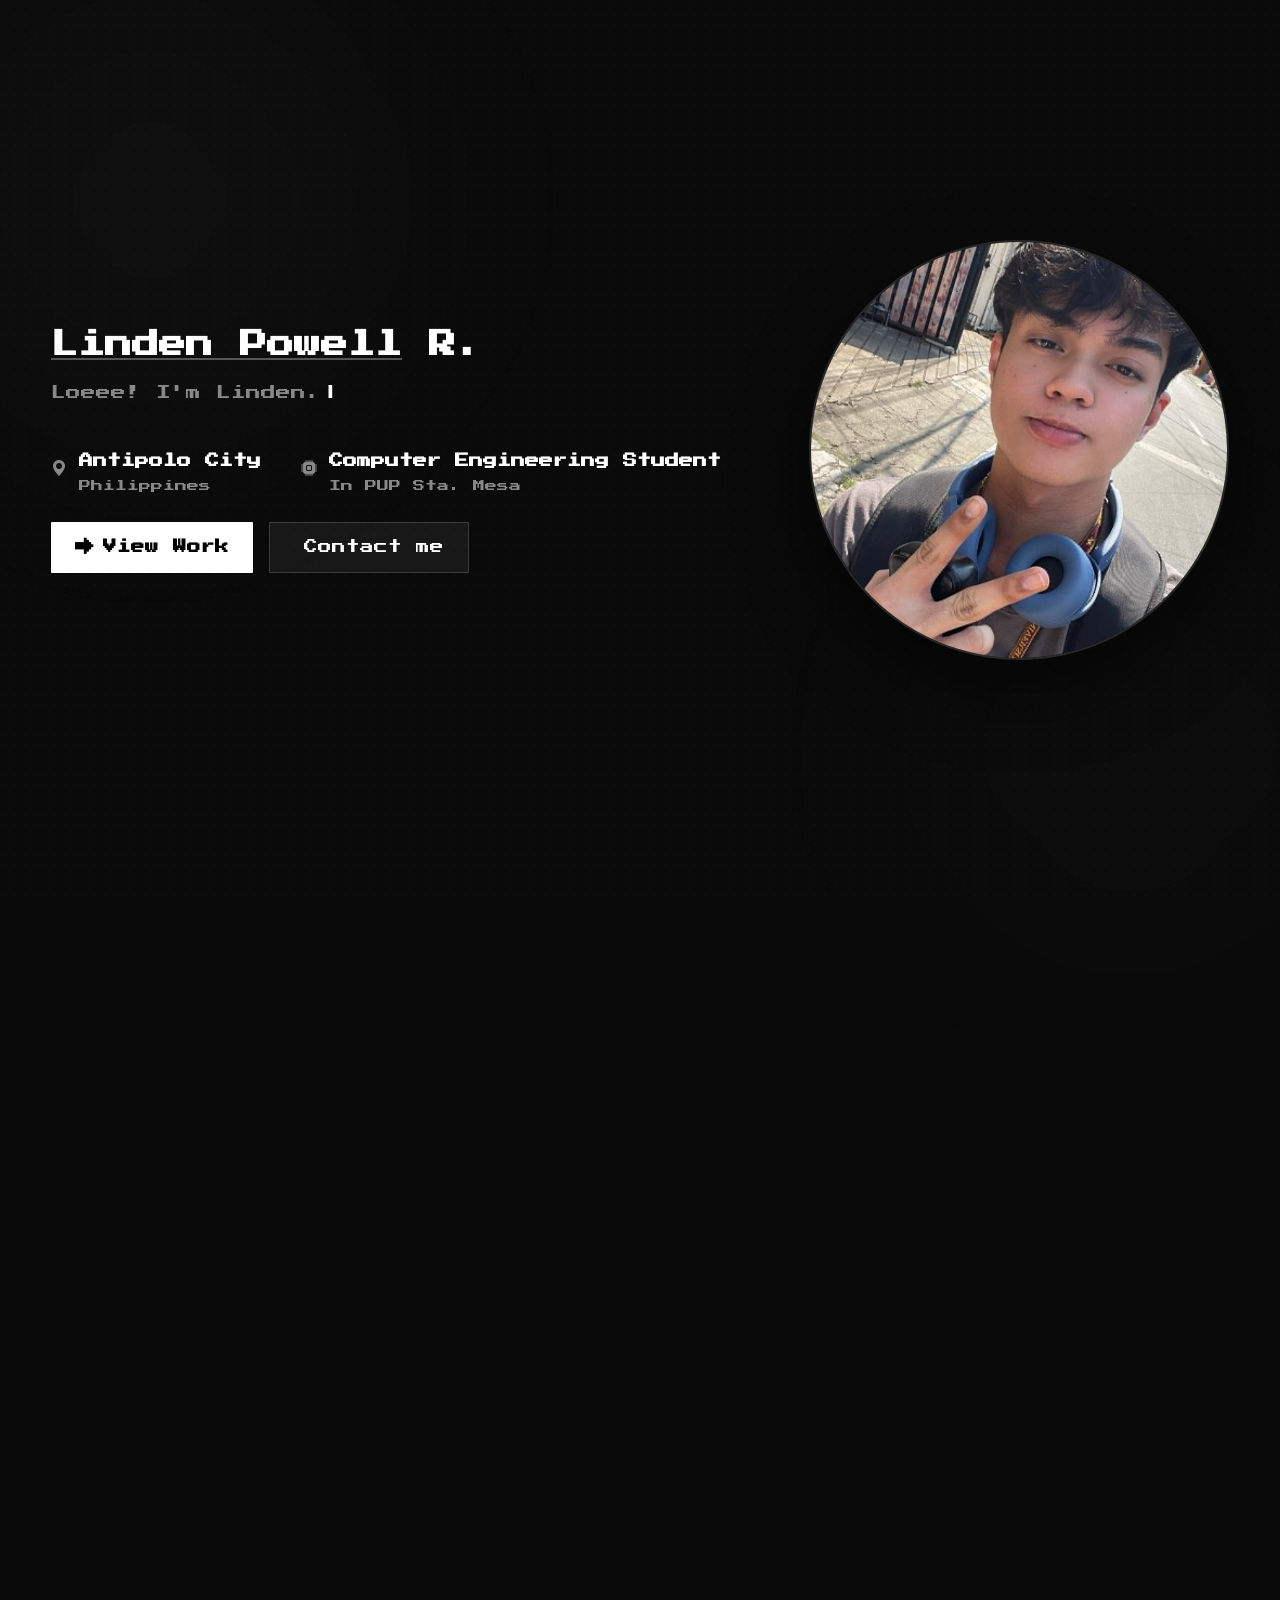
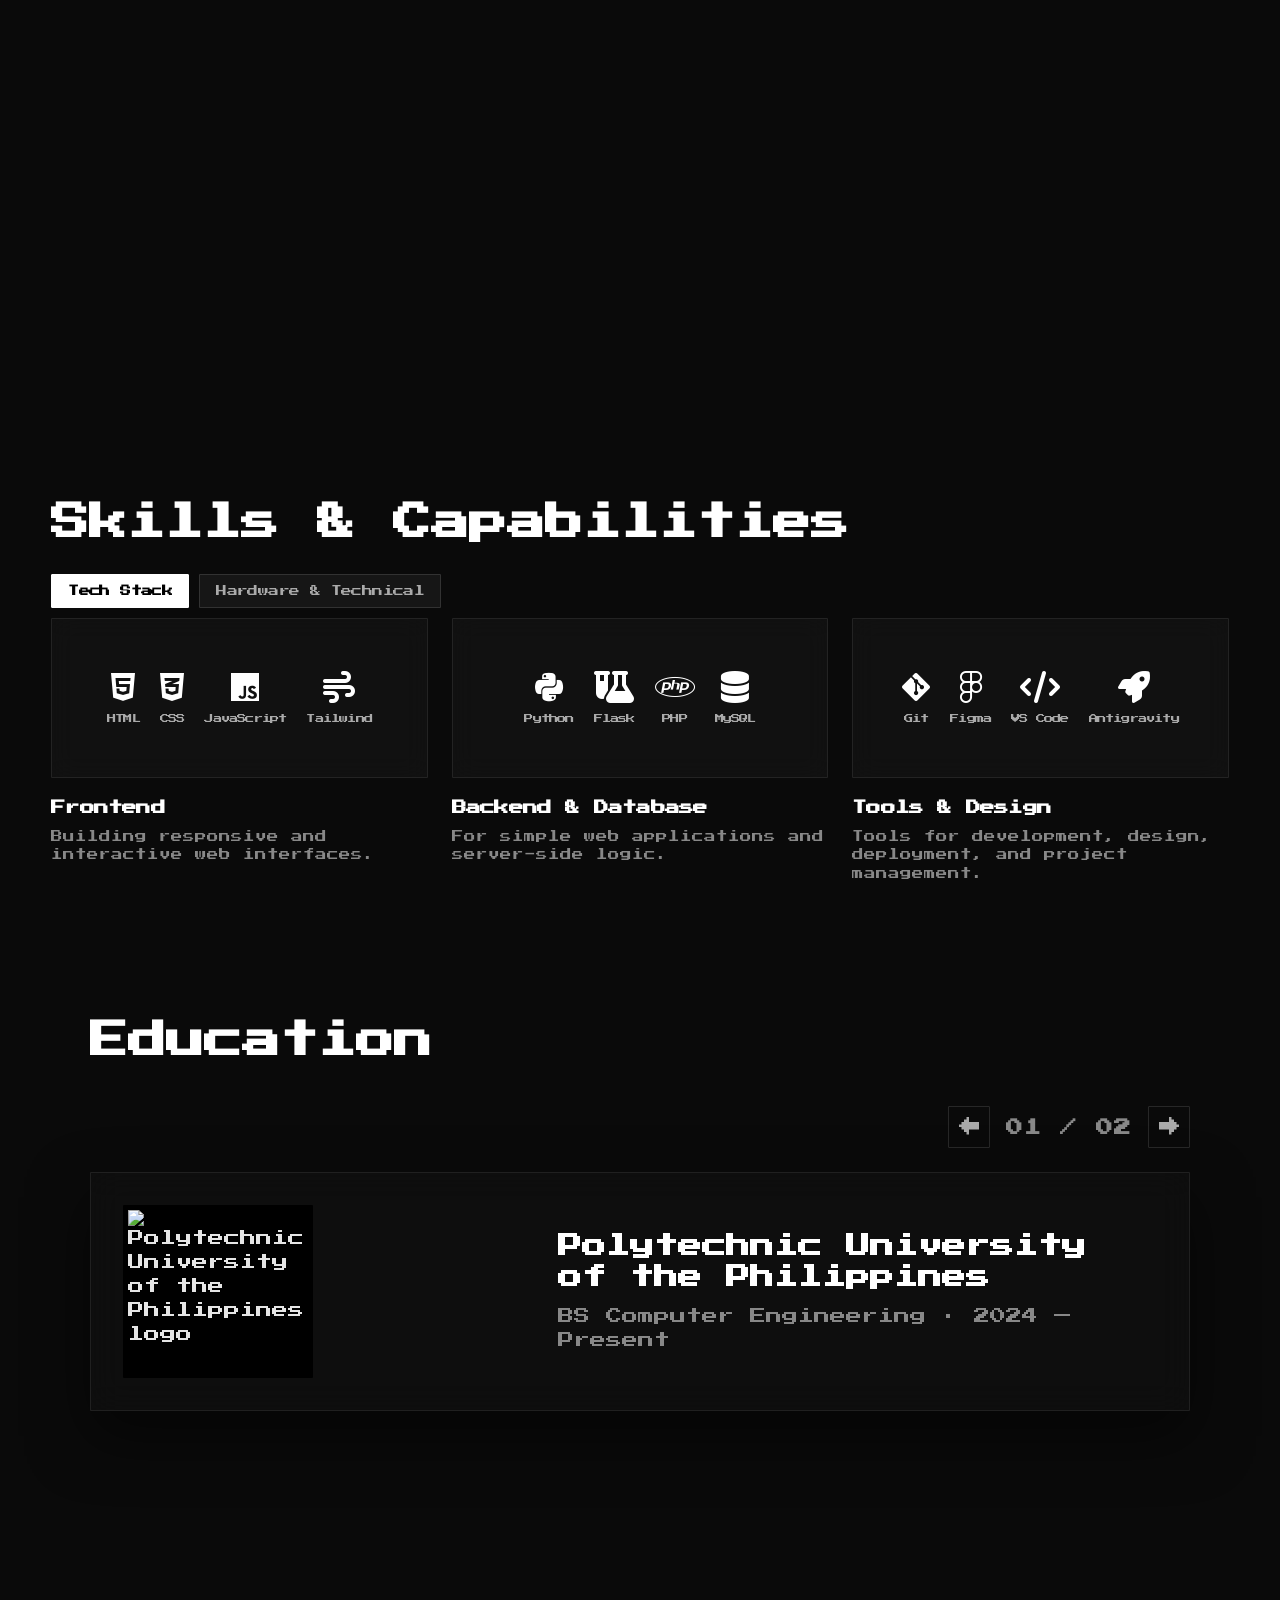
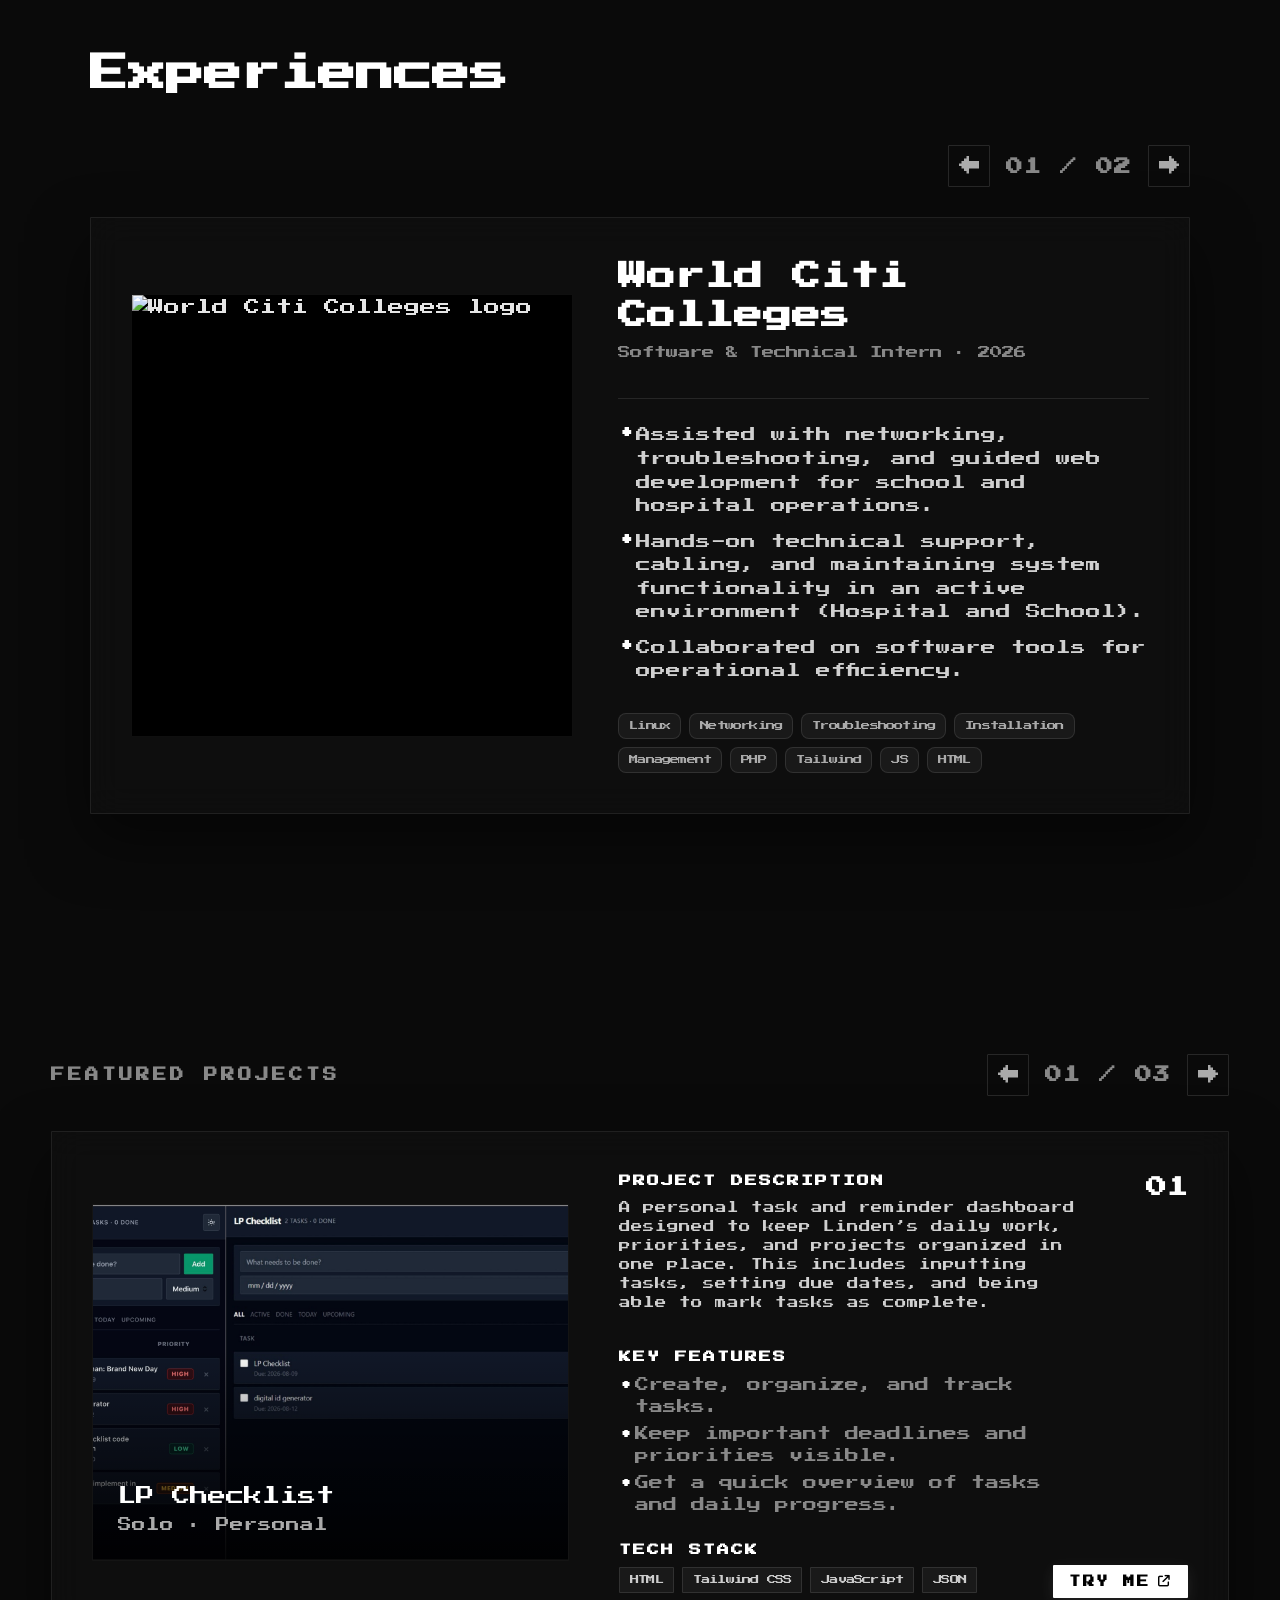
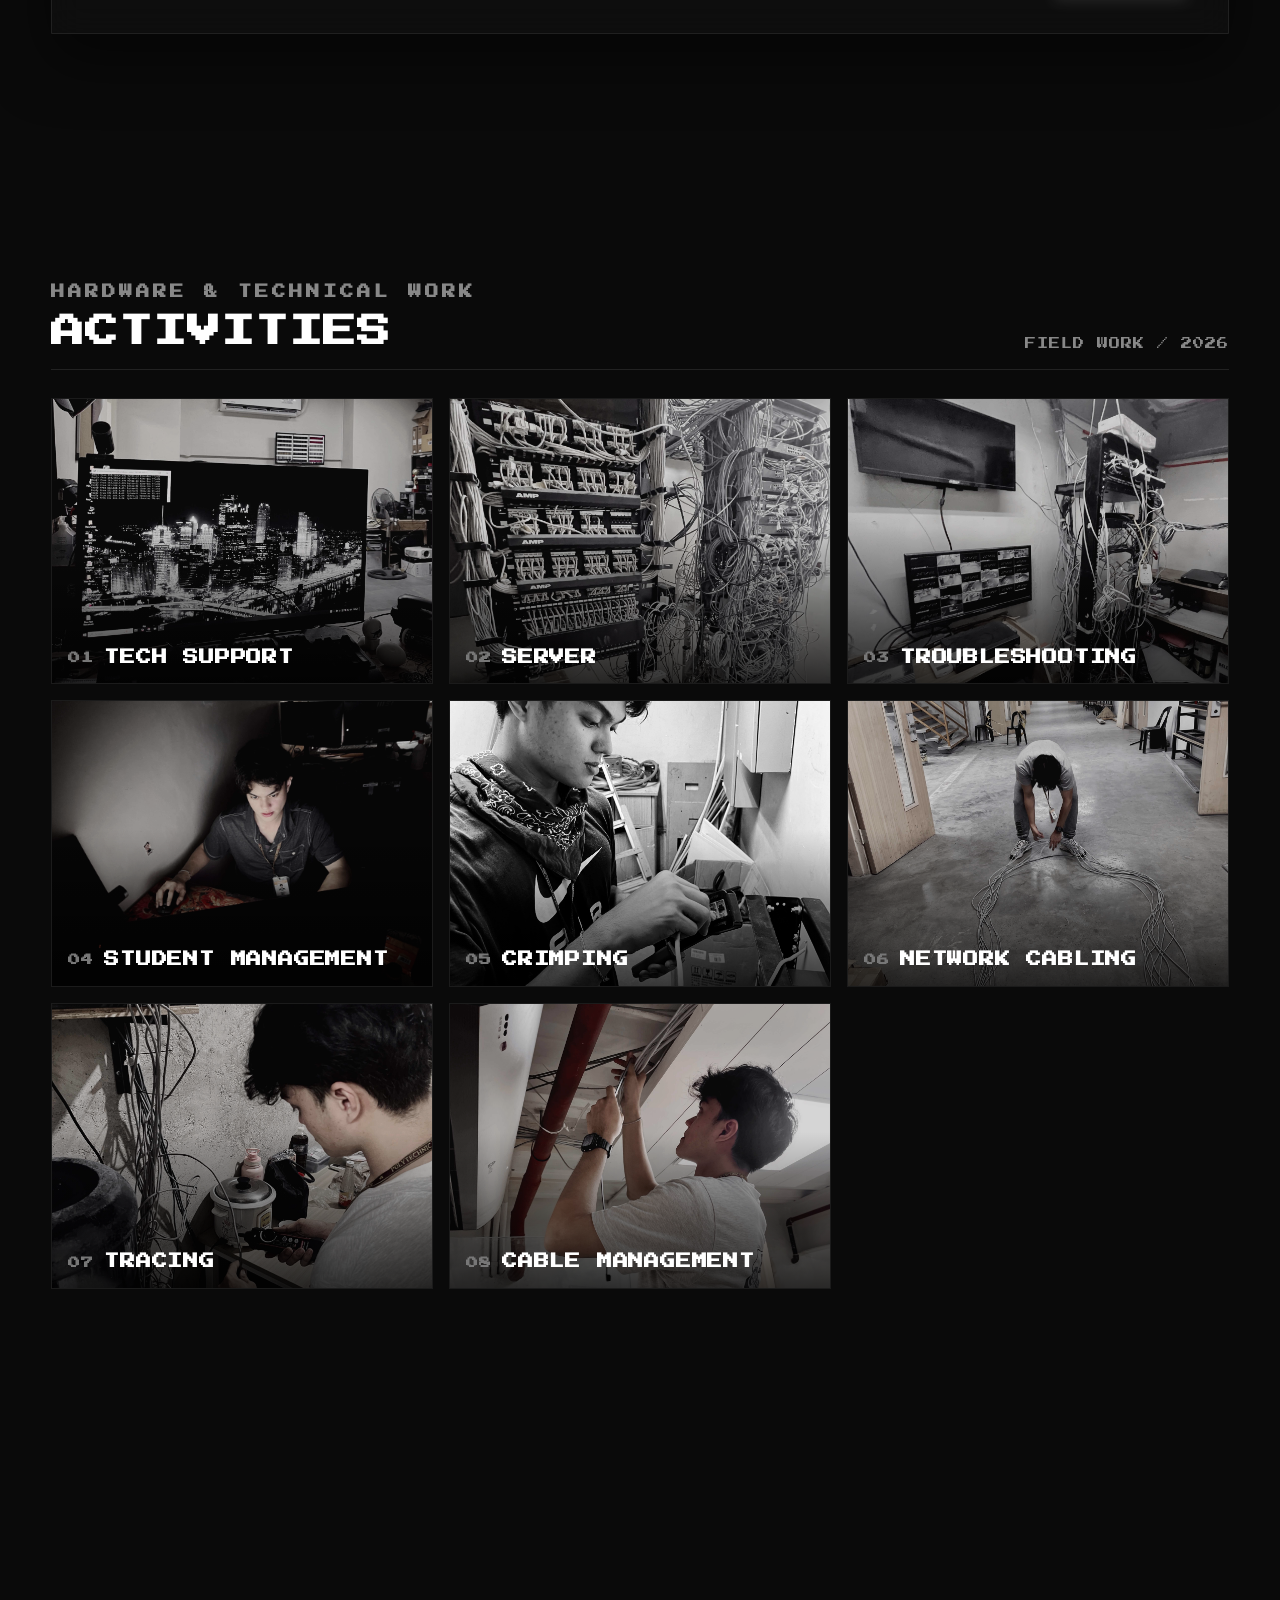
==== commit 090a4dc2: "added intro and changed title and added in caption" ====
--- a/Intern/index.html
+++ b/Intern/index.html
@@ -20,6 +20,7 @@
     <!-- <link rel="stylesheet" href="styles/resume.css"> -->
     <link rel="stylesheet" href="styles/works.css">
     <link rel="stylesheet" href="styles/contact.css">
+    <link rel="stylesheet" href="styles/loader.css">
     <link rel="stylesheet" href="styles/animations.css">
     <link rel="stylesheet" href="styles/responsive.css">
   <link rel="stylesheet" href="https://cdn.jsdelivr.net/npm/bootstrap-icons@1.11.3/font/bootstrap-icons.min.css">
@@ -29,6 +30,14 @@
 </head>
 
 <body>
+
+  <!-- LOADING SCREEN -->
+  <div id="site-loader">
+    <div class="loader-lang" id="loaderLang">ENGLISH</div>
+    <div class="loader-word" id="loaderWord"><span id="loaderTyped"></span><span class="loader-cursor"></span></div>
+    <div class="loader-bar-wrap"><div class="loader-bar" id="loaderBar"></div></div>
+  </div>
+
   <div class="circuit-bg"></div>
 <div class="noise"></div>
   <div id="nav-include"></div>
--- a/Intern/styles/base.css
+++ b/Intern/styles/base.css
@@ -32,6 +32,13 @@
 a{
     text-decoration:none;
     color:inherit;
+    outline:none;
+}
+
+a:focus-visible,
+button:focus-visible {
+    outline: 1px solid rgba(255, 255, 255, 0.4);
+    outline-offset: 3px;
 }
 
 button{
--- a/Intern/styles/hero.css
+++ b/Intern/styles/hero.css
@@ -34,7 +34,7 @@
 .hero-heading {
 
     font-family: "Press Start 2P", cursive, monospace, sans-serif;
-    font-size: clamp(1.4rem, 3.5vw, 2.5rem);
+    font-size: clamp(1rem, 2.8vw, 1.7rem);
     font-weight: 700;
     line-height: 1.35;
     color: white;
@@ -106,12 +106,15 @@
     font-weight: 600;
     transition: .35s;
     text-decoration: none;
+    outline: none;
 
 }
 
 .btn-view-work:hover {
     background: #e0e0e0;
     transform: translateY(-2px);
+    outline: none;
+    text-decoration: none;
 }
 
 .btn-arrow {
@@ -132,12 +135,15 @@
     font-weight: 500;
     transition: .35s;
     text-decoration: none;
+    outline: none;
 
 }
 
 .btn-email:hover {
     background: rgba(255, 255, 255, .12);
     transform: translateY(-2px);
+    outline: none;
+    text-decoration: none;
 }
 
 /* HERO BADGES */
@@ -232,7 +238,7 @@
 @media(max-width:991px) {
 
     .hero {
-        padding: 110px 0 80px;
+        padding: 70px 0 60px;
         min-height: auto;
     }
 
@@ -298,7 +304,7 @@
 @media(max-width:600px) {
 
     .hero {
-        padding: 90px 0 60px;
+        padding: 55px 0 40px;
     }
 
     .hero-wrap {
--- a/Intern/styles/contact.css
+++ b/Intern/styles/contact.css
@@ -205,6 +205,7 @@
     justify-content: space-between;
 
     text-decoration: none;
+    outline: none;
 
     background: #0d0d0d;
 
@@ -228,6 +229,9 @@
     transform: translateY(-3px);
 
     box-shadow: none;
+
+    outline: none;
+    text-decoration: none;
 }
 
 
--- a/Intern/styles/loader.css
+++ b/Intern/styles/loader.css
@@ -0,0 +1,82 @@
+/*==================================================
+    LOADER — Multilingual Typewriter
+==================================================*/
+
+#site-loader {
+    position: fixed;
+    inset: 0;
+    z-index: 99999;
+    background: #0a0a0a;
+    display: flex;
+    align-items: center;
+    justify-content: center;
+    flex-direction: column;
+    gap: 16px;
+    transition: opacity 0.8s ease, visibility 0.8s ease;
+}
+
+#site-loader.fade-out {
+    opacity: 0;
+    visibility: hidden;
+    pointer-events: none;
+}
+
+.loader-word {
+    font-family: "Press Start 2P", cursive, monospace, sans-serif;
+    font-size: clamp(1.5rem, 5vw, 3rem);
+    color: #00e5ff;
+    letter-spacing: 4px;
+    min-height: 1.2em;
+    text-align: center;
+    white-space: nowrap;
+    overflow: hidden;
+    text-shadow: 0 0 20px rgba(0, 229, 255, 0.4);
+}
+
+.loader-lang {
+    font-family: "Inter", sans-serif;
+    font-size: 0.55rem;
+    color: rgba(0, 229, 255, 0.4);
+    letter-spacing: 3px;
+    text-transform: uppercase;
+    min-height: 1em;
+    text-align: center;
+}
+
+.loader-cursor {
+    display: inline-block;
+    width: 2px;
+    height: 1em;
+    background: #00e5ff;
+    margin-left: 4px;
+    vertical-align: middle;
+    animation: loaderBlink 0.6s step-end infinite;
+}
+
+@keyframes loaderBlink {
+    50% { opacity: 0; }
+}
+
+/* Progress bar at bottom */
+.loader-bar-wrap {
+    position: absolute;
+    bottom: 0;
+    left: 0;
+    width: 100%;
+    height: 2px;
+    background: rgba(255,255,255,0.06);
+}
+
+.loader-bar {
+    height: 100%;
+    background: white;
+    width: 0%;
+    transition: width linear;
+}
+
+@media(max-width:600px) {
+    .loader-word {
+        font-size: clamp(1rem, 8vw, 1.8rem);
+        letter-spacing: 2px;
+    }
+}
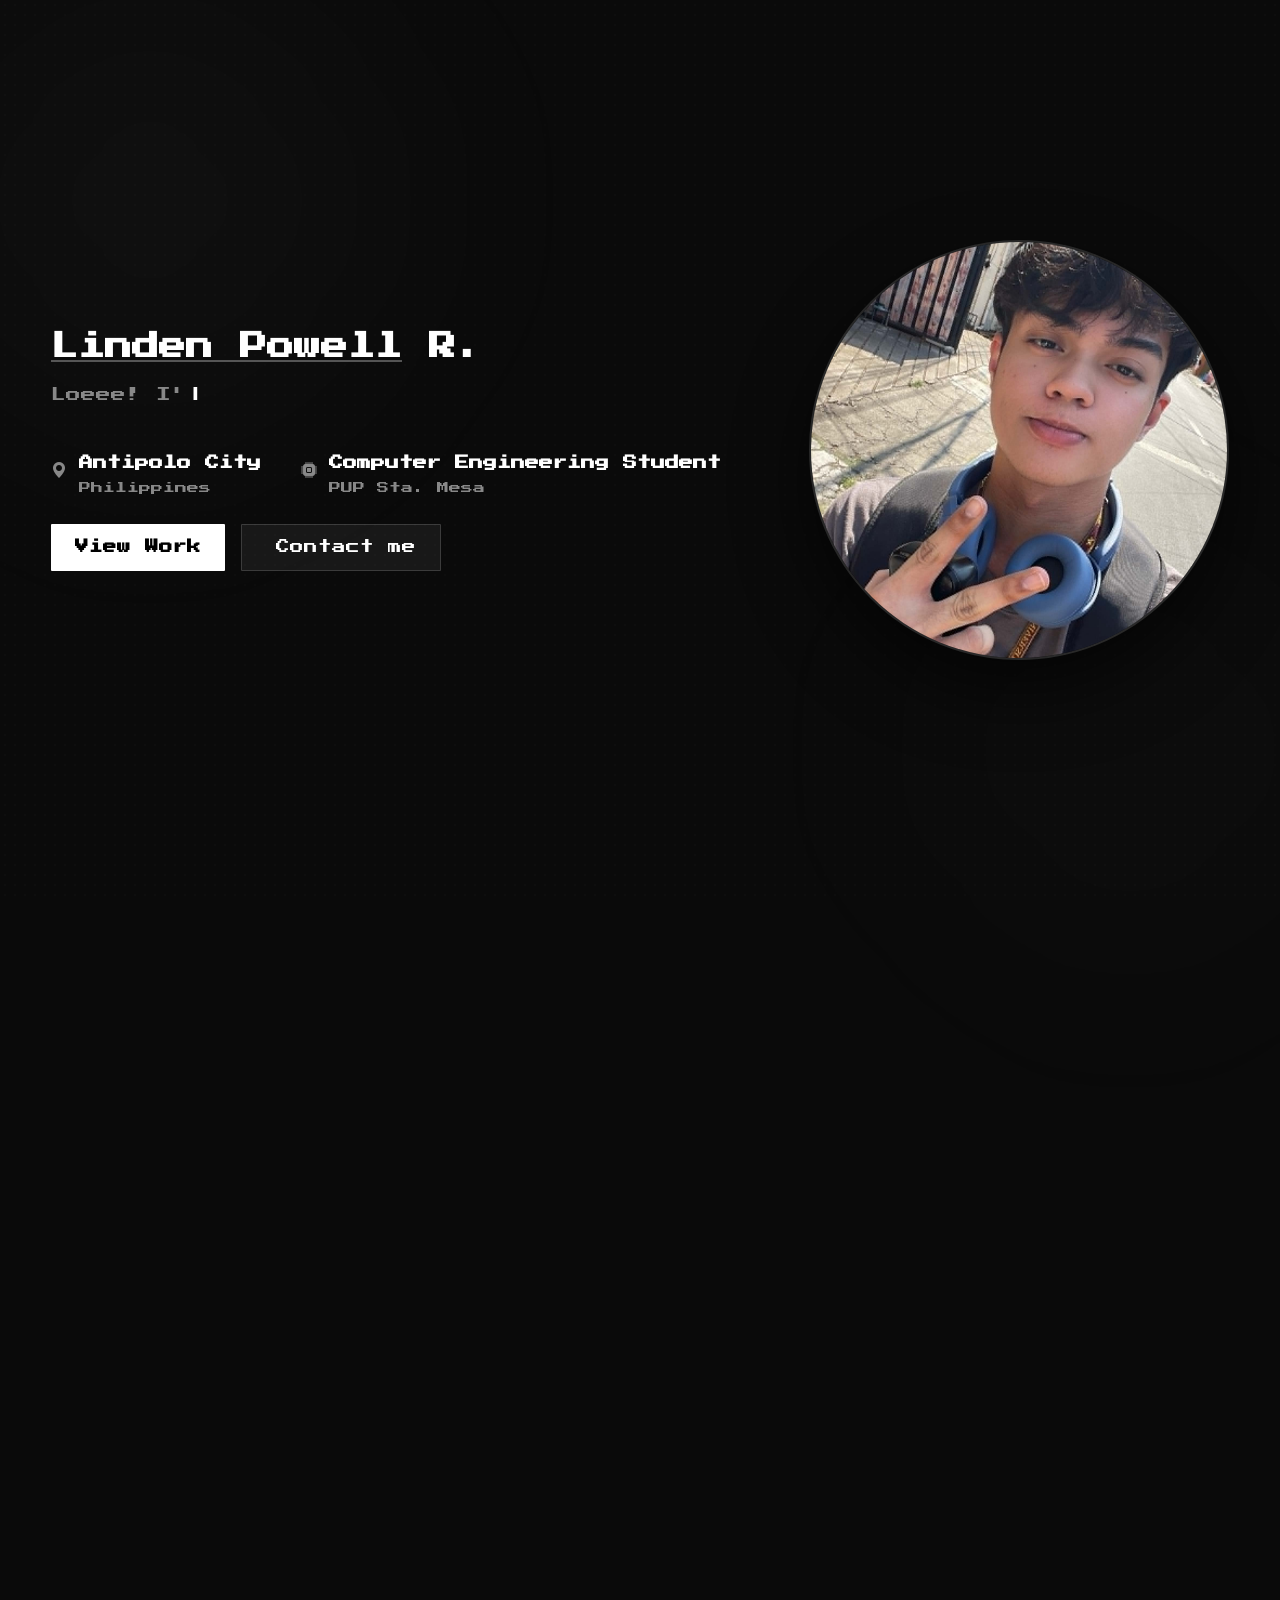
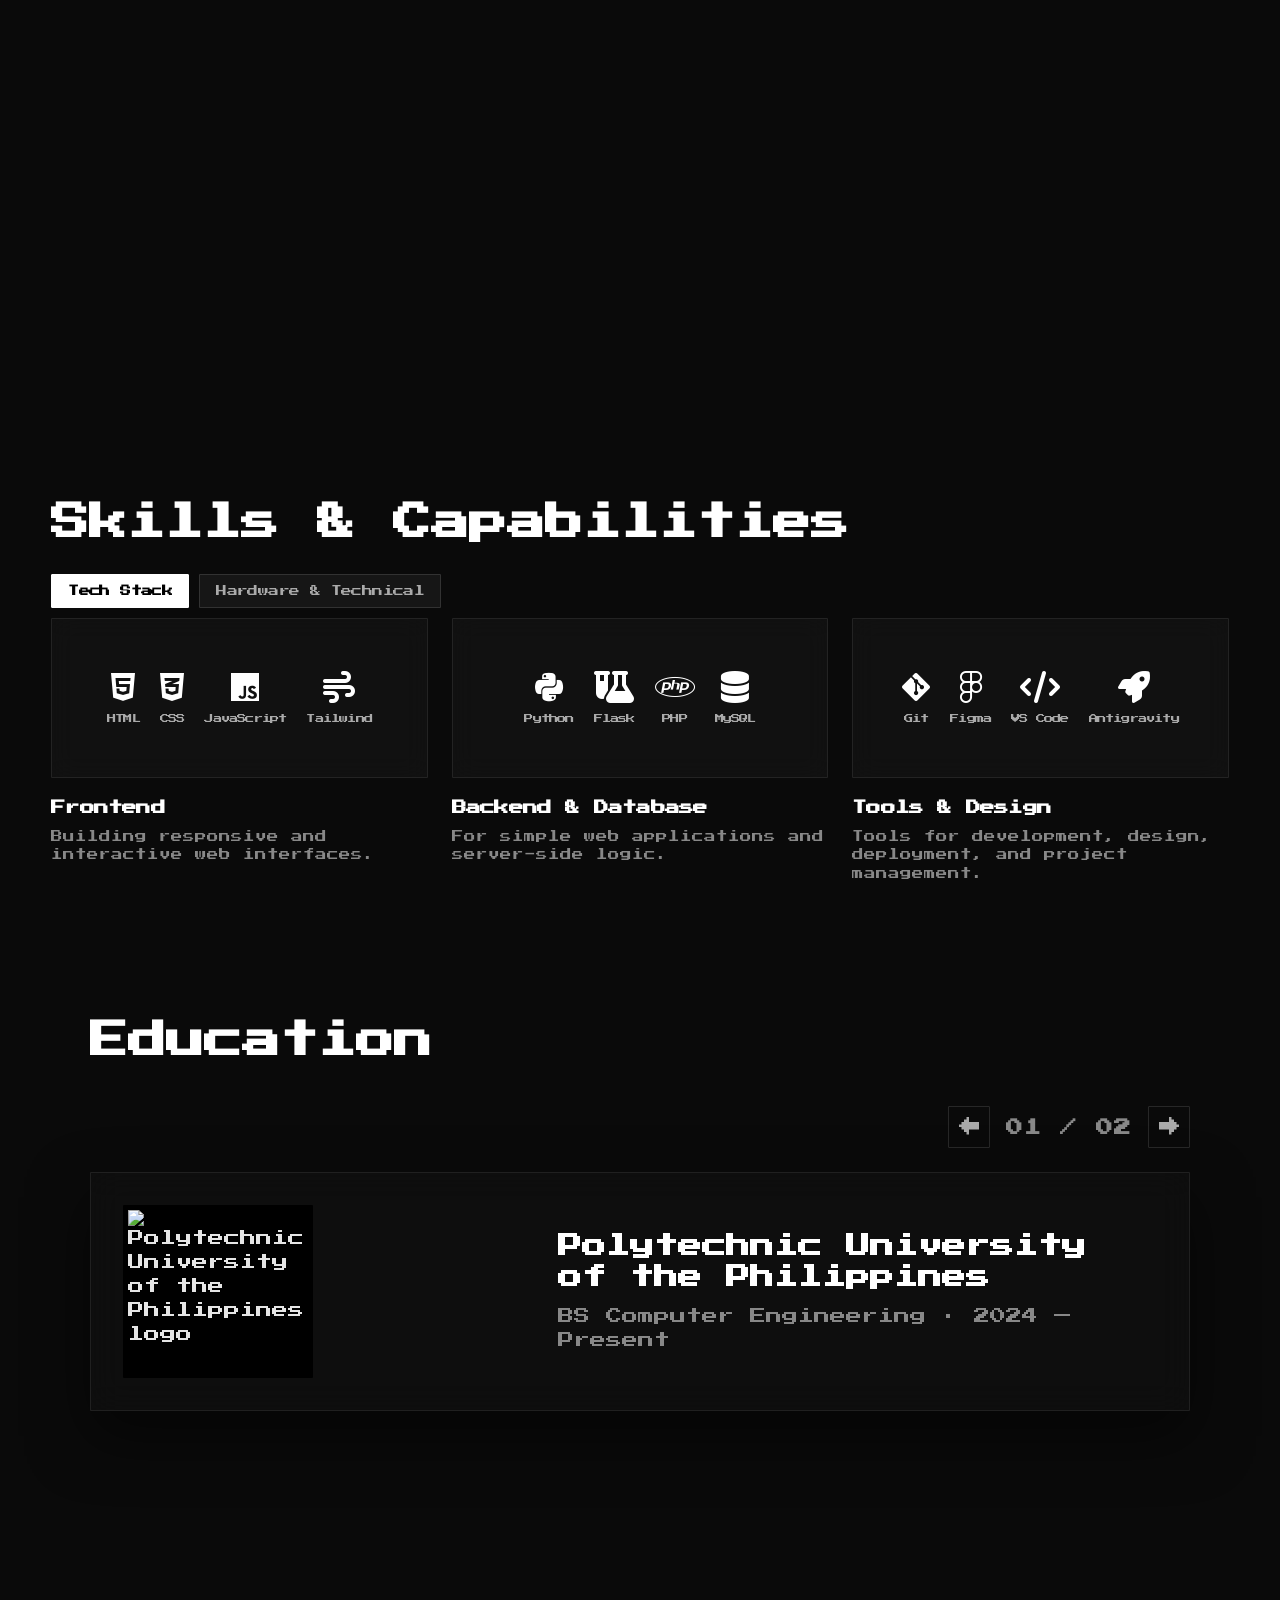
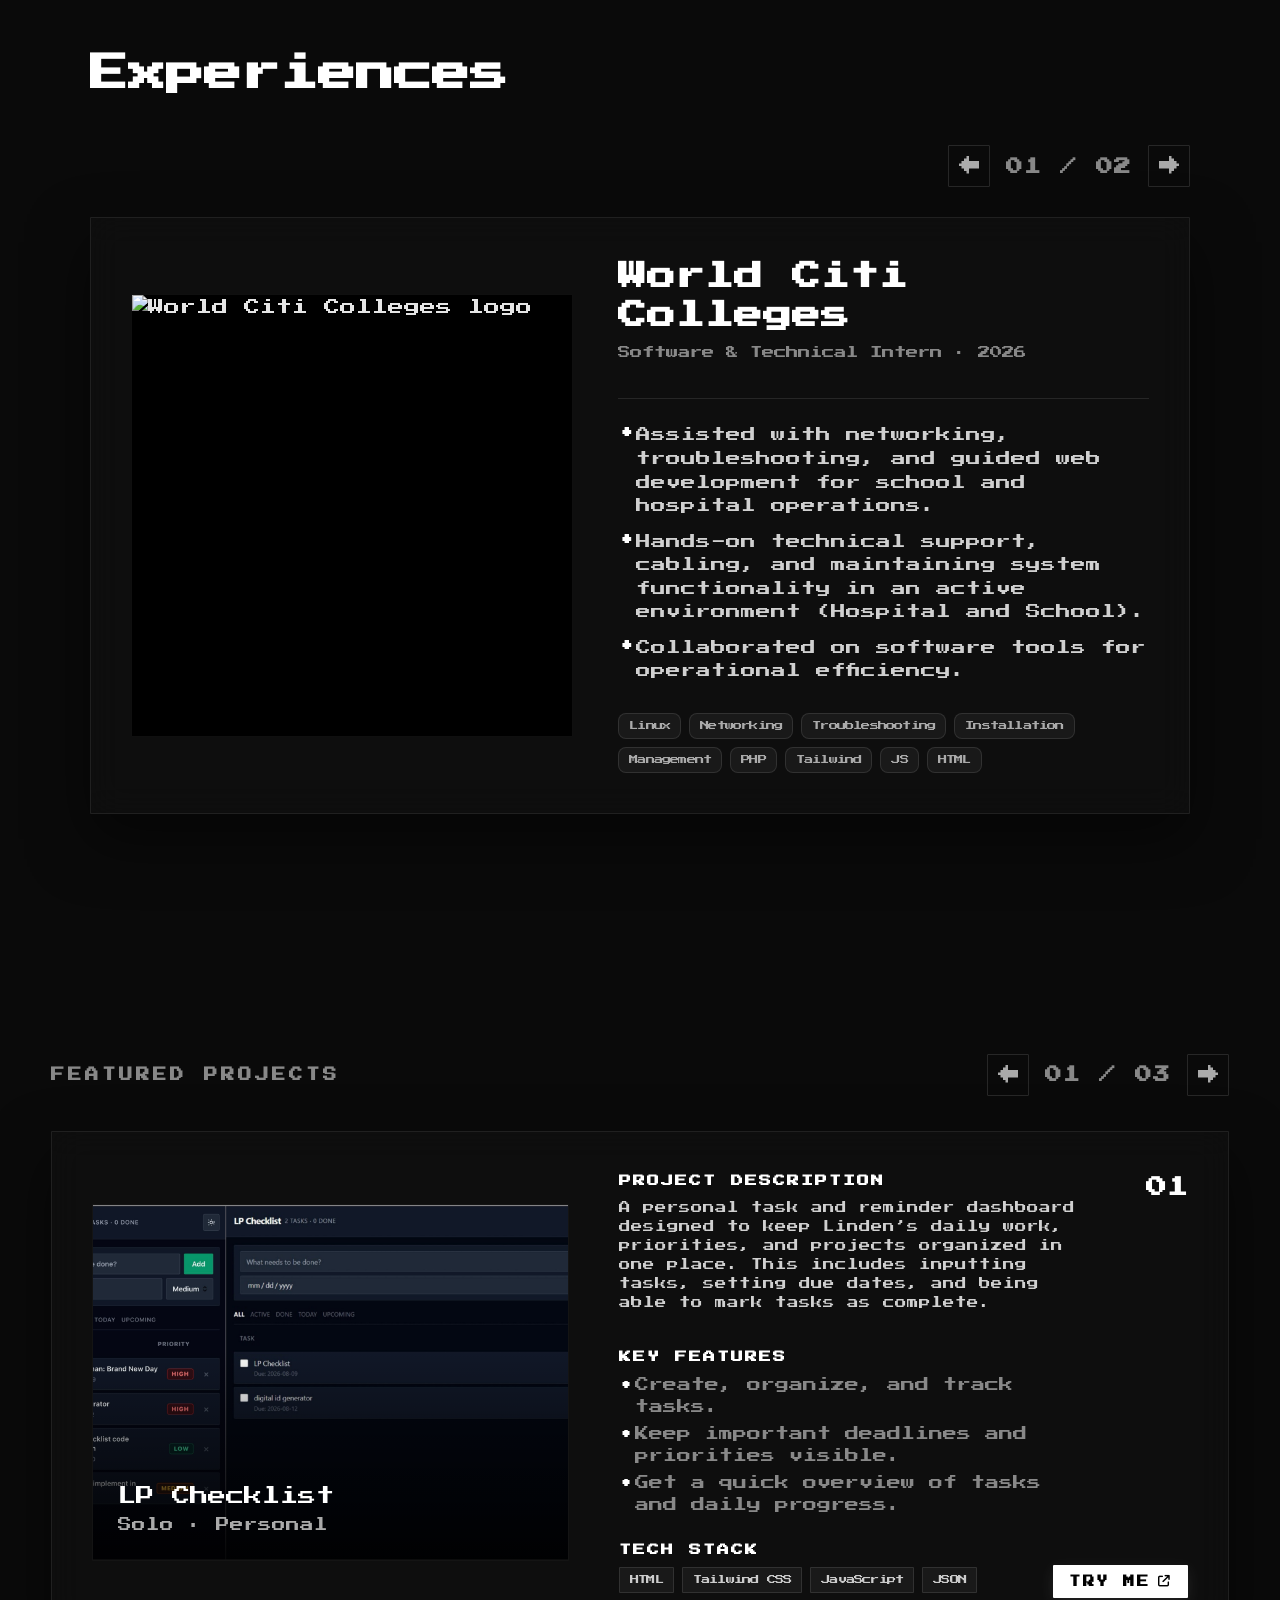
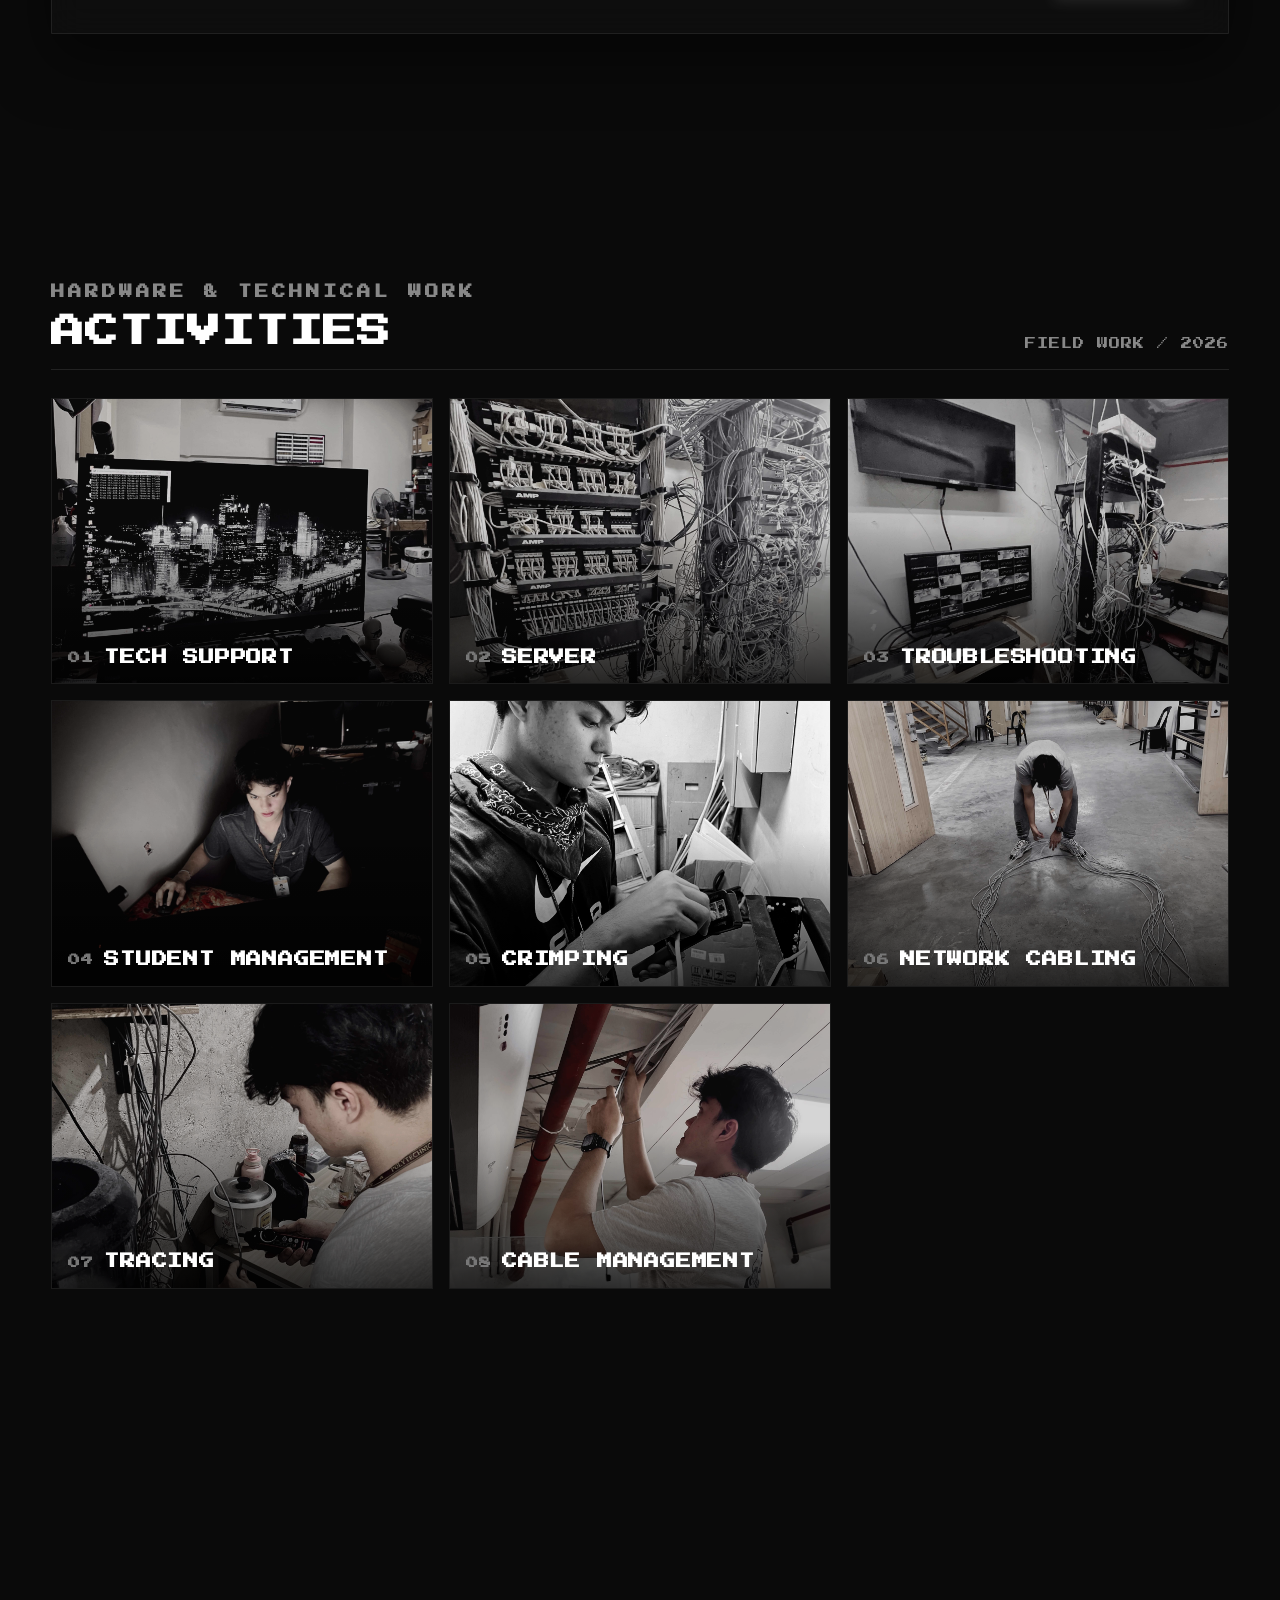
==== commit d125aa7d: "changed title to lprchive" ====
--- a/Intern/index.html
+++ b/Intern/index.html
@@ -6,26 +6,25 @@
     integrity="sha384-Vkoo8x4CGsO3+Hhxv8T/Q5PaXtkKtu6ug5TOeNV6gBiFeWPGFN9MuhOf23Q9Ifjh" crossorigin="anonymous">
   <meta charset="UTF-8" />
   <meta name="viewport" content="width=device-width, initial-scale=1.0" />
-  <title>LindenPowellRchives</title>
+  <title>lprchive</title>
   <link
     href="https://fonts.googleapis.com/css2?family=Press+Start+2P&family=Barlow+Condensed:wght@400;600;700&family=Inter:wght@300;400;500&family=DM+Mono:wght@400;500&display=swap"
     rel="stylesheet" />
 
 
-    <link rel="stylesheet" href="styles/base.css">
-    <link rel="stylesheet" href="styles/navbar.css">
-    <link rel="stylesheet" href="styles/hero.css">
-    <link rel="stylesheet" href="styles/about.css">
-    <link rel="stylesheet" href="styles/experience.css">
-    <!-- <link rel="stylesheet" href="styles/resume.css"> -->
-    <link rel="stylesheet" href="styles/works.css">
-    <link rel="stylesheet" href="styles/contact.css">
-    <link rel="stylesheet" href="styles/loader.css">
-    <link rel="stylesheet" href="styles/animations.css">
-    <link rel="stylesheet" href="styles/responsive.css">
+  <link rel="stylesheet" href="styles/base.css">
+  <link rel="stylesheet" href="styles/navbar.css">
+  <link rel="stylesheet" href="styles/hero.css">
+  <link rel="stylesheet" href="styles/about.css">
+  <link rel="stylesheet" href="styles/experience.css">
+  <!-- <link rel="stylesheet" href="styles/resume.css"> -->
+  <link rel="stylesheet" href="styles/works.css">
+  <link rel="stylesheet" href="styles/contact.css">
+  <link rel="stylesheet" href="styles/loader.css">
+  <link rel="stylesheet" href="styles/animations.css">
+  <link rel="stylesheet" href="styles/responsive.css">
   <link rel="stylesheet" href="https://cdn.jsdelivr.net/npm/bootstrap-icons@1.11.3/font/bootstrap-icons.min.css">
-  <link rel="stylesheet"
-href="https://cdnjs.cloudflare.com/ajax/libs/font-awesome/6.7.2/css/all.min.css">
+  <link rel="stylesheet" href="https://cdnjs.cloudflare.com/ajax/libs/font-awesome/6.7.2/css/all.min.css">
 
 </head>
 
@@ -35,11 +34,13 @@
   <div id="site-loader">
     <div class="loader-lang" id="loaderLang">ENGLISH</div>
     <div class="loader-word" id="loaderWord"><span id="loaderTyped"></span><span class="loader-cursor"></span></div>
-    <div class="loader-bar-wrap"><div class="loader-bar" id="loaderBar"></div></div>
+    <div class="loader-bar-wrap">
+      <div class="loader-bar" id="loaderBar"></div>
+    </div>
   </div>
 
   <div class="circuit-bg"></div>
-<div class="noise"></div>
+  <div class="noise"></div>
   <div id="nav-include"></div>
   <div id="hero-include"></div>
   <div id="about-include"></div>
@@ -47,9 +48,9 @@
   <!-- <div id="resume-include"></div> -->
   <div id="works-include"></div>
 
-  
 
-  
+
+
 
   <div id="contact-include"></div>
 
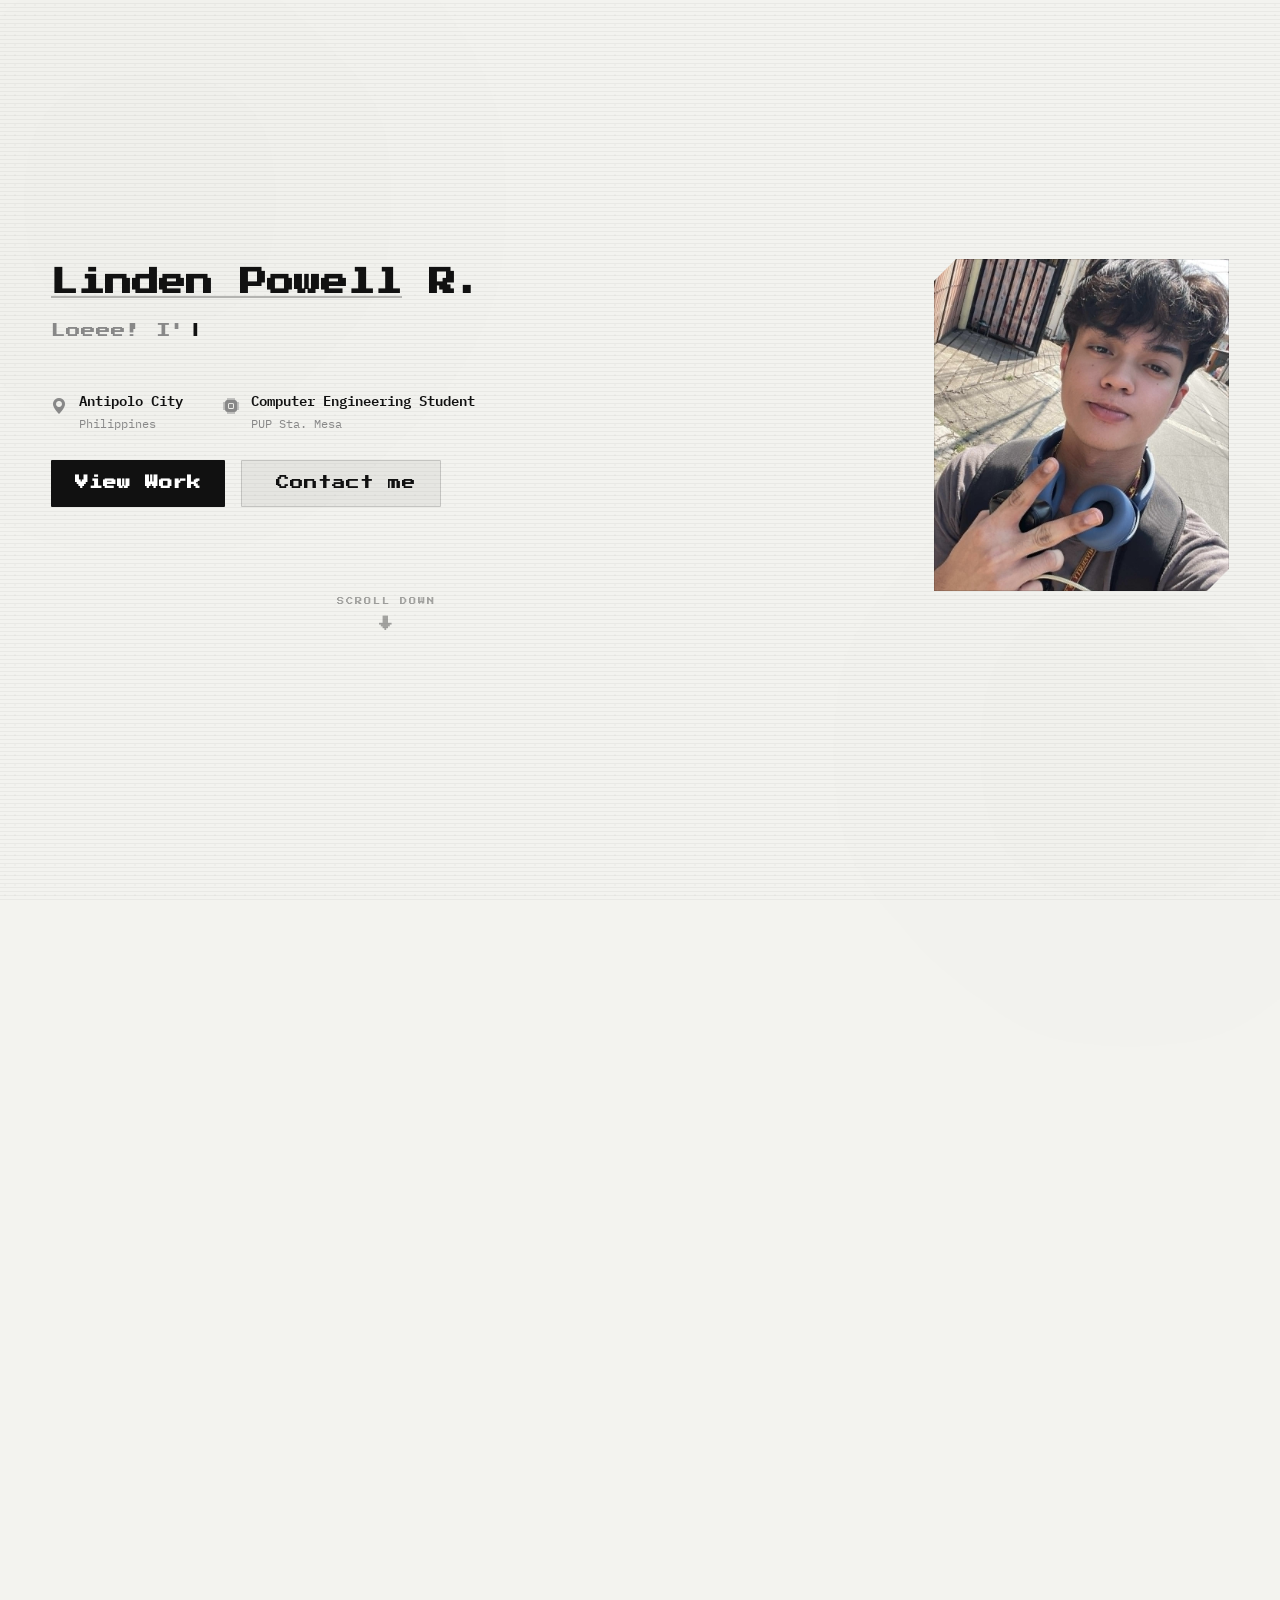
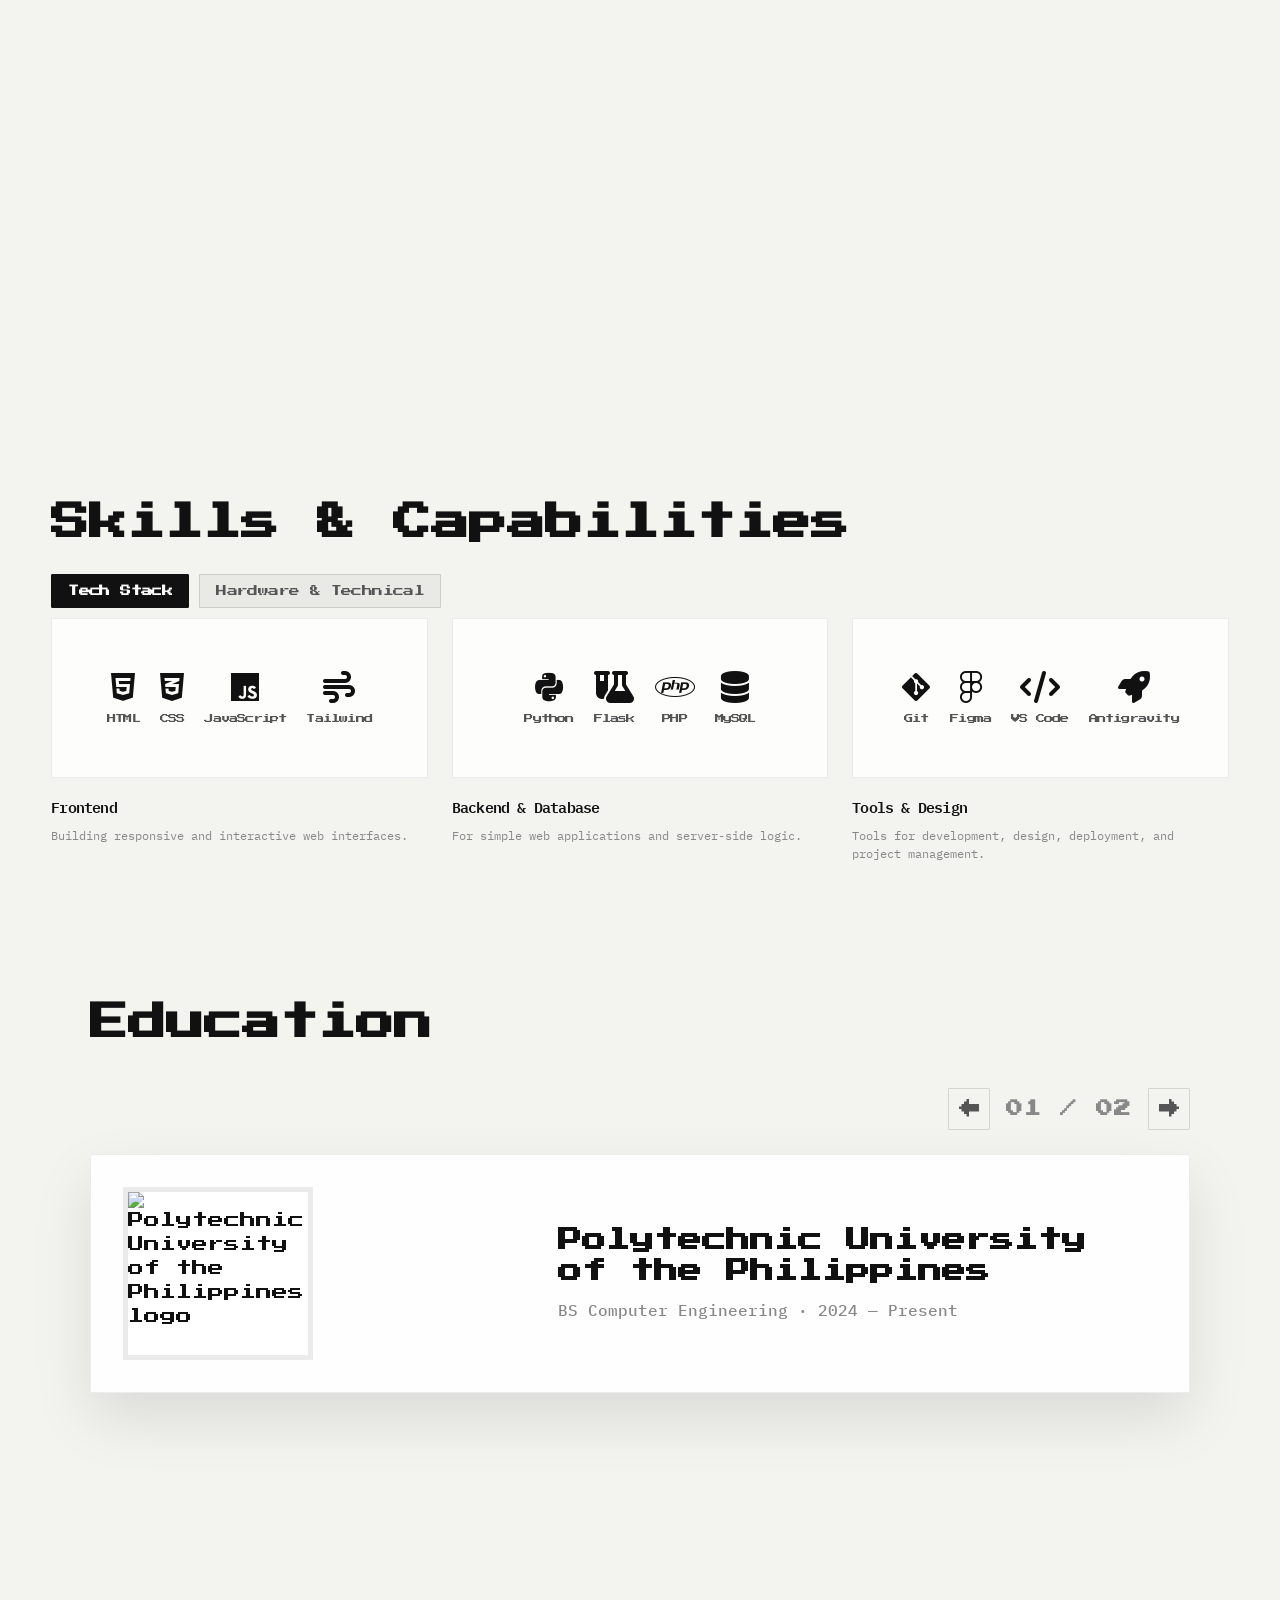
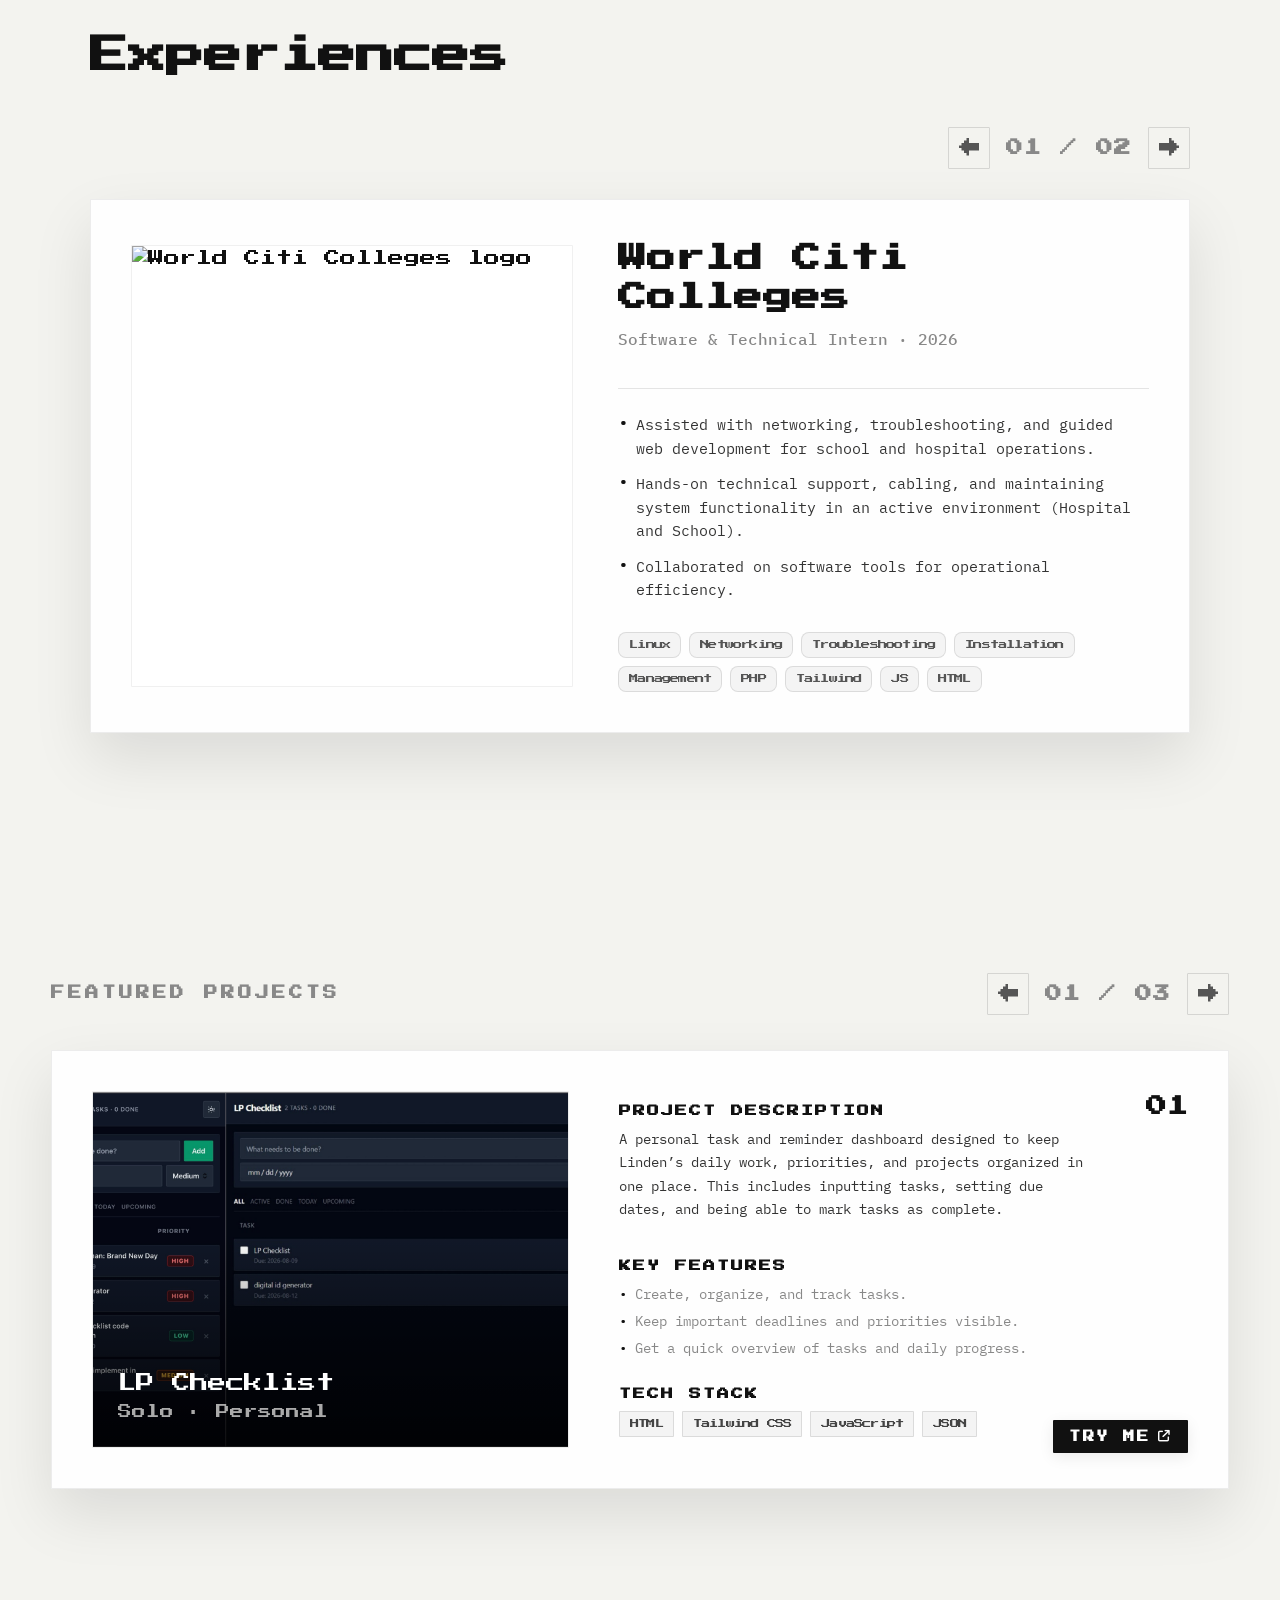
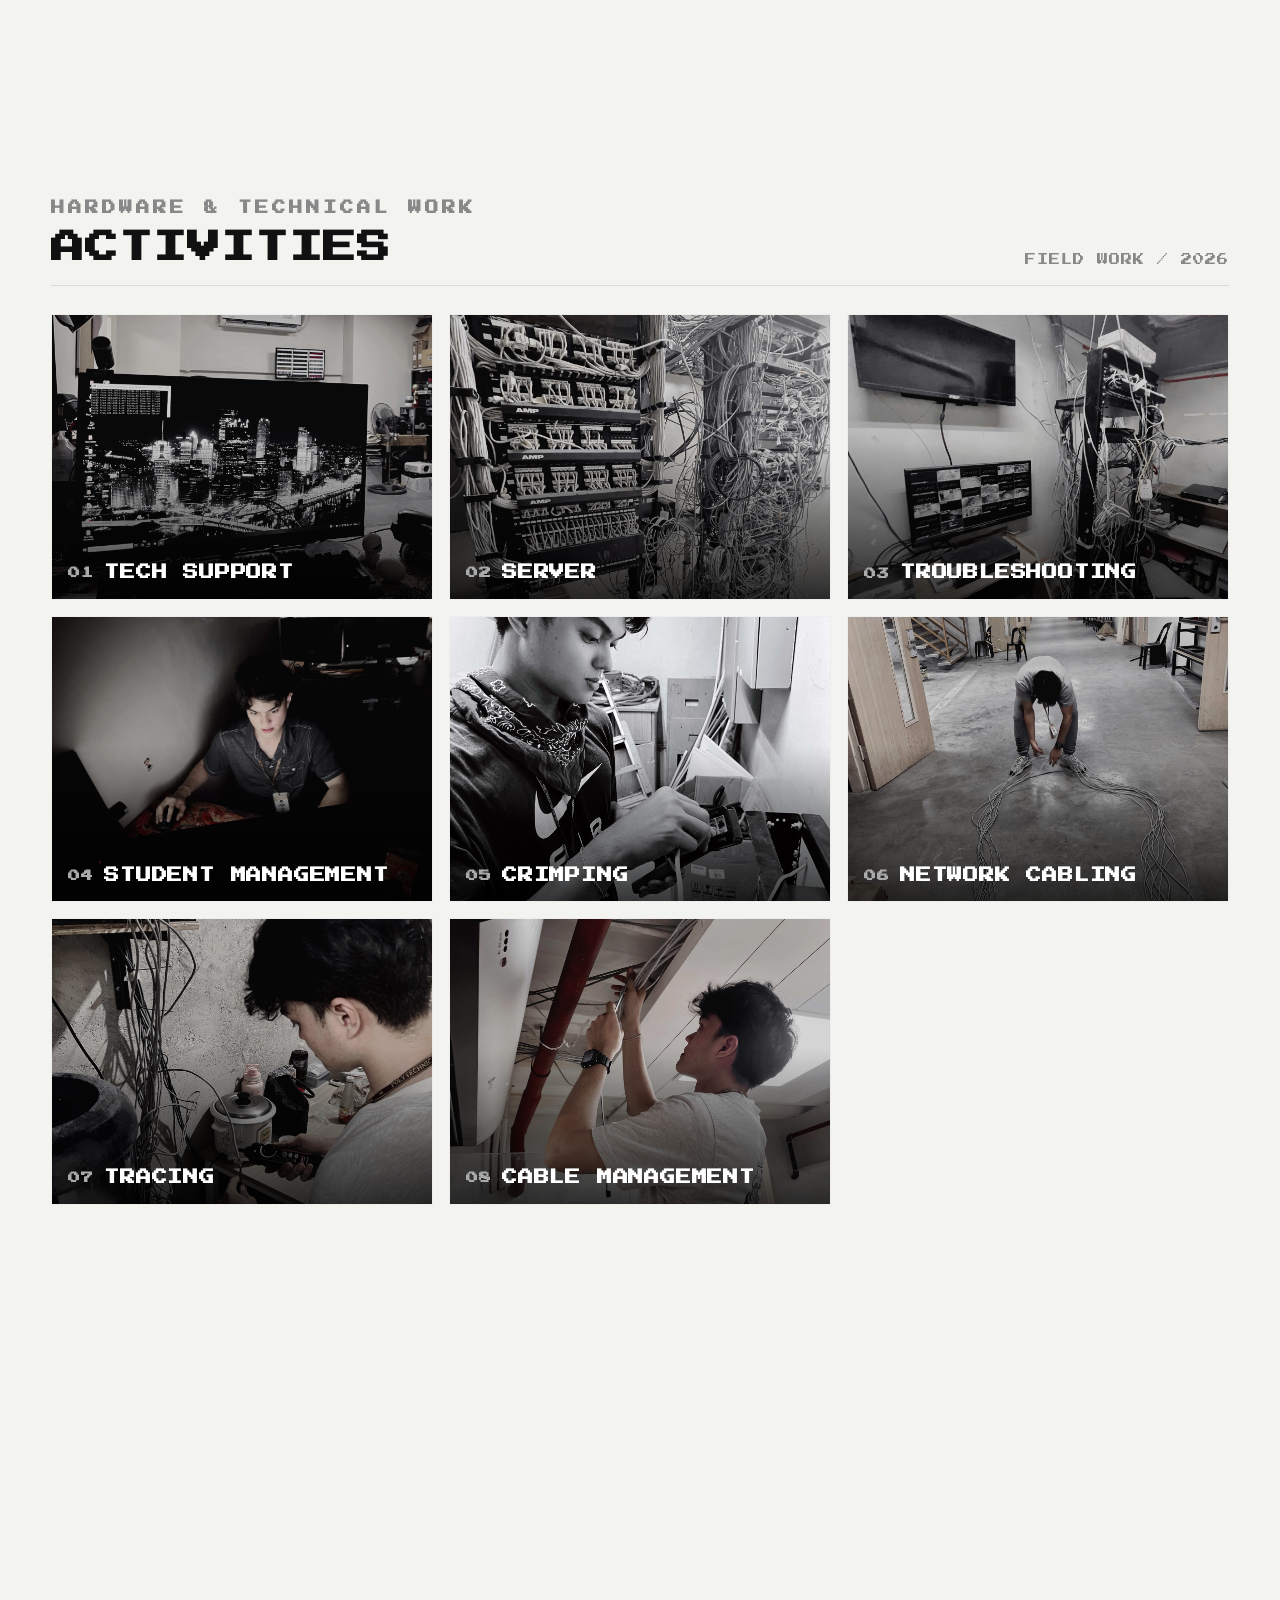
==== commit 8eb7c49b: "Implemented light mode; Changed descriptions into IBM Mono font for a clear readability; Adjusted he" ====
--- a/Intern/index.html
+++ b/Intern/index.html
@@ -10,8 +10,13 @@
   <link
     href="https://fonts.googleapis.com/css2?family=Press+Start+2P&family=Barlow+Condensed:wght@400;600;700&family=Inter:wght@300;400;500&family=DM+Mono:wght@400;500&display=swap"
     rel="stylesheet" />
+  <link rel="preconnect" href="https://fonts.googleapis.com">
+  <link rel="preconnect" href="https://fonts.gstatic.com" crossorigin>
+  <link href="https://fonts.googleapis.com/css2?family=IBM+Plex+Mono:wght@400;500;600;700&display=swap"
+    rel="stylesheet">
 
 
+  <link rel="stylesheet" href="styles/theme.css">
   <link rel="stylesheet" href="styles/base.css">
   <link rel="stylesheet" href="styles/navbar.css">
   <link rel="stylesheet" href="styles/hero.css">
@@ -25,7 +30,16 @@
   <link rel="stylesheet" href="styles/responsive.css">
   <link rel="stylesheet" href="https://cdn.jsdelivr.net/npm/bootstrap-icons@1.11.3/font/bootstrap-icons.min.css">
   <link rel="stylesheet" href="https://cdnjs.cloudflare.com/ajax/libs/font-awesome/6.7.2/css/all.min.css">
-
+  <script>
+    (function () {
+      var saved = localStorage.getItem('portfolio-theme');
+      var theme = saved;
+      if (!theme) {
+        theme = window.matchMedia && window.matchMedia('(prefers-color-scheme: light)').matches ? 'light' : 'dark';
+      }
+      document.documentElement.setAttribute('data-theme', theme);
+    })();
+  </script>
 </head>
 
 <body>
--- a/Intern/styles/theme.css
+++ b/Intern/styles/theme.css
@@ -0,0 +1,363 @@
+/*==================================================
+    THEME.CSS — Dark / Light Mode Variables & Toggle
+    Dark = Original Monochrome Design (default)
+    Light = Warm-white alternative
+==================================================*/
+
+/* =========================================
+   DARK THEME (DEFAULT — preserves originals)
+========================================= */
+
+:root,
+[data-theme="dark"] {
+    /* Backgrounds */
+    --theme-bg: #111111;
+    --theme-bg2: #111111;
+    --theme-bg-card: rgba(20, 20, 20, 0.7);
+    --theme-bg-card-solid: rgba(15, 15, 15, 0.8);
+    /* --theme-bg-surface: #0d0d0d; */
+    --theme-bg-surface: #111111;
+    --theme-bg-surface-hover: #141414;
+    --theme-bg-logo: #000000;
+
+    /* Text */
+    --theme-text-primary: #f5f5f5;
+    --theme-text-heading: #ffffff;
+    --theme-text-body: #d0d0d0;
+    --theme-text-muted: #888888;
+    --theme-text-subtle: #aaaaaa;
+    --theme-text-faint: #777777;
+    --theme-text-dimmer: #666666;
+    --theme-text-icon: #e0e0e0;
+
+    /* Borders */
+    --theme-border: rgba(255, 255, 255, 0.1);
+    --theme-border-subtle: rgba(255, 255, 255, 0.08);
+    --theme-border-medium: rgba(255, 255, 255, 0.12);
+    --theme-border-strong: rgba(255, 255, 255, 0.14);
+    --theme-border-hover: rgba(255, 255, 255, 0.3);
+    --theme-border-active: rgba(255, 255, 255, 0.35);
+    --theme-border-accent: rgba(255, 255, 255, 0.2);
+    --theme-border-faint: rgba(255, 255, 255, 0.06);
+    --theme-border-name: rgba(255, 255, 255, 0.3);
+    --theme-border-profile: rgba(255, 255, 255, 0.2);
+    --theme-border-profile-hover: rgba(255, 255, 255, 0.5);
+
+    /* Buttons */
+    --theme-btn-primary-bg: #ffffff;
+    --theme-btn-primary-text: #000000;
+    --theme-btn-primary-hover: #e0e0e0;
+    --theme-btn-ghost-bg: rgba(255, 255, 255, 0.06);
+    --theme-btn-ghost-border: rgba(255, 255, 255, 0.15);
+    --theme-btn-ghost-hover: rgba(255, 255, 255, 0.12);
+    --theme-btn-ghost-text: #ffffff;
+
+    /* Pill / Tag */
+    --theme-pill-bg: rgba(255, 255, 255, 0.05);
+    --theme-pill-border: rgba(255, 255, 255, 0.12);
+    --theme-pill-text: #aaaaaa;
+    --theme-pill-active-bg: #ffffff;
+    --theme-pill-active-text: #000000;
+    --theme-pill-active-border: #ffffff;
+    --theme-tag-bg: rgba(255, 255, 255, 0.05);
+    --theme-tag-border: rgba(255, 255, 255, 0.1);
+    --theme-tag-text: #cccccc;
+
+    /* Nav */
+    --theme-nav-bg: rgba(10, 10, 10, 0.88);
+    --theme-nav-border: rgba(255, 255, 255, 0.08);
+    --theme-nav-link: #888888;
+    --theme-nav-link-hover: #ffffff;
+    --theme-nav-link-underline: #ffffff;
+    --theme-nav-toggler-bg: rgba(255, 255, 255, 0.06);
+    --theme-nav-toggler-bar: #ffffff;
+    --theme-mobile-bg: rgba(10, 10, 10, 0.98);
+    --theme-mobile-link: #aaaaaa;
+    --theme-mobile-hover-bg: rgba(255, 255, 255, 0.08);
+
+    /* Overlays & Effects */
+    --theme-overlay-glow1: rgba(255, 255, 255, 0.03);
+    --theme-overlay-glow2: rgba(255, 255, 255, 0.02);
+    --theme-noise-dot: white;
+    --theme-scanline: rgba(255, 255, 255, 0.07);
+    --theme-scanline-mobile: rgba(255, 255, 255, 0.05);
+    --theme-shadow: rgba(0, 0, 0, 0.5);
+    --theme-shadow-heavy: rgba(0, 0, 0, 0.7);
+
+    /* Scrollbar */
+    --theme-scrollbar-track: #0a0a0a;
+    --theme-scrollbar-thumb: #333333;
+    --theme-scrollbar-thumb-hover: #555555;
+
+    /* Selection */
+    --theme-selection-bg: #ffffff;
+    --theme-selection-text: #0a0a0a;
+
+    /* Focus */
+    --theme-focus-ring: rgba(255, 255, 255, 0.4);
+    --theme-focus-solid: white;
+
+    /* Loader */
+    --theme-loader-bg: #0a0a0a;
+    --theme-loader-bar-track: rgba(255, 255, 255, 0.06);
+    --theme-loader-bar-fill: white;
+
+    /* Timeline */
+    --theme-timeline-bg: #181818;
+    --theme-timeline-border: rgba(255, 255, 255, 0.2);
+    --theme-timeline-active-bg: rgba(255, 255, 255, 0.15);
+    --theme-timeline-line: rgba(255, 255, 255, 0.15);
+
+    /* Profile hero */
+    --theme-profile-bg: #0d0d0d;
+
+    /* Image overlay gradient */
+    --theme-img-overlay: rgba(0, 0, 0, 0.88);
+
+    /* Cursor (contact section) */
+    --theme-cursor-bg: #ffffff;
+
+    /* Try-me button shadow */
+    --theme-try-shadow: rgba(255, 255, 255, 0.1);
+    --theme-try-shadow-hover: rgba(255, 255, 255, 0.25);
+
+    /* Contact */
+    --theme-contact-desc: #999999;
+    --theme-contact-status-label: #666666;
+    --theme-terminal-dot: #777777;
+    --theme-terminal-dot-first: #ffffff;
+
+    /* Stack icon filter (light makes grayscale bright) */
+    --theme-icon-filter: grayscale(100%) brightness(1.2);
+    --theme-icon-filter-hover: grayscale(0%) brightness(1);
+
+    /* Photo filter */
+    --theme-photo-filter: grayscale(15%);
+    --theme-photo-filter-hover: grayscale(0%);
+
+    /* Edu logo border */
+    --theme-edu-logo-border: rgba(0, 0, 0, 0.967);
+}
+
+
+/* =========================================
+   LIGHT THEME
+========================================= */
+
+[data-theme="light"] {
+    /* Backgrounds */
+    --theme-bg: #F3F3EF;
+    --theme-bg2: #EAEAE5;
+    --theme-bg-card: rgba(255, 255, 255, 0.8);
+    --theme-bg-card-solid: rgba(255, 255, 255, 0.9);
+    --theme-bg-surface: #ffffff;
+    --theme-bg-surface-hover: #f0f0ec;
+    --theme-bg-logo: #ffffff;
+
+    /* Text */
+    --theme-text-primary: #111111;
+    --theme-text-heading: #111111;
+    --theme-text-body: #333333;
+    --theme-text-muted: #555555;
+    --theme-text-subtle: #555555;
+    --theme-text-faint: #777777;
+    --theme-text-dimmer: #888888;
+    --theme-text-icon: #333333;
+
+    /* Borders */
+    --theme-border: rgba(0, 0, 0, 0.1);
+    --theme-border-subtle: rgba(0, 0, 0, 0.07);
+    --theme-border-medium: rgba(0, 0, 0, 0.12);
+    --theme-border-strong: rgba(0, 0, 0, 0.14);
+    --theme-border-hover: rgba(0, 0, 0, 0.3);
+    --theme-border-active: rgba(0, 0, 0, 0.35);
+    --theme-border-accent: rgba(0, 0, 0, 0.2);
+    --theme-border-faint: rgba(0, 0, 0, 0.06);
+    --theme-border-name: rgba(0, 0, 0, 0.25);
+    --theme-border-profile: rgba(0, 0, 0, 0.12);
+    --theme-border-profile-hover: rgba(0, 0, 0, 0.35);
+
+    /* Buttons */
+    --theme-btn-primary-bg: #111111;
+    --theme-btn-primary-text: #ffffff;
+    --theme-btn-primary-hover: #333333;
+    --theme-btn-ghost-bg: rgba(0, 0, 0, 0.05);
+    --theme-btn-ghost-border: rgba(0, 0, 0, 0.15);
+    --theme-btn-ghost-hover: rgba(0, 0, 0, 0.10);
+    --theme-btn-ghost-text: #111111;
+
+    /* Pill / Tag */
+    --theme-pill-bg: rgba(0, 0, 0, 0.04);
+    --theme-pill-border: rgba(0, 0, 0, 0.12);
+    --theme-pill-text: #555555;
+    --theme-pill-active-bg: #111111;
+    --theme-pill-active-text: #ffffff;
+    --theme-pill-active-border: #111111;
+    --theme-tag-bg: rgba(0, 0, 0, 0.04);
+    --theme-tag-border: rgba(0, 0, 0, 0.1);
+    --theme-tag-text: #444444;
+
+    /* Nav */
+    --theme-nav-bg: rgba(243, 243, 239, 0.92);
+    --theme-nav-border: rgba(0, 0, 0, 0.08);
+    --theme-nav-link: #555555;
+    --theme-nav-link-hover: #111111;
+    --theme-nav-link-underline: #111111;
+    --theme-nav-toggler-bg: rgba(0, 0, 0, 0.06);
+    --theme-nav-toggler-bar: #111111;
+    --theme-mobile-bg: rgba(243, 243, 239, 0.98);
+    --theme-mobile-link: #555555;
+    --theme-mobile-hover-bg: rgba(0, 0, 0, 0.06);
+
+    /* Overlays & Effects */
+    --theme-overlay-glow1: rgba(0, 0, 0, 0.015);
+    --theme-overlay-glow2: rgba(0, 0, 0, 0.01);
+    --theme-noise-dot: black;
+    --theme-scanline: rgba(0, 0, 0, 0.04);
+    --theme-scanline-mobile: rgba(0, 0, 0, 0.03);
+    --theme-shadow: rgba(0, 0, 0, 0.1);
+    --theme-shadow-heavy: rgba(0, 0, 0, 0.15);
+
+    /* Scrollbar */
+    --theme-scrollbar-track: #F3F3EF;
+    --theme-scrollbar-thumb: #c0c0c0;
+    --theme-scrollbar-thumb-hover: #999999;
+
+    /* Selection */
+    --theme-selection-bg: #111111;
+    --theme-selection-text: #F3F3EF;
+
+    /* Focus */
+    --theme-focus-ring: rgba(0, 0, 0, 0.3);
+    --theme-focus-solid: #111111;
+
+    /* Loader */
+    --theme-loader-bg: #F3F3EF;
+    --theme-loader-bar-track: rgba(0, 0, 0, 0.06);
+    --theme-loader-bar-fill: #111111;
+
+    /* Timeline */
+    --theme-timeline-bg: #eaeae5;
+    --theme-timeline-border: rgba(0, 0, 0, 0.2);
+    --theme-timeline-active-bg: rgba(0, 0, 0, 0.08);
+    --theme-timeline-line: rgba(0, 0, 0, 0.15);
+
+    /* Profile hero */
+    --theme-profile-bg: #e8e8e3;
+
+    /* Image overlay gradient */
+    --theme-img-overlay: rgba(0, 0, 0, 0.75);
+
+    /* Cursor (contact section) */
+    --theme-cursor-bg: #111111;
+
+    /* Try-me button shadow */
+    --theme-try-shadow: rgba(0, 0, 0, 0.08);
+    --theme-try-shadow-hover: rgba(0, 0, 0, 0.2);
+
+    /* Contact */
+    --theme-contact-desc: #666666;
+    --theme-contact-status-label: #888888;
+    --theme-terminal-dot: #bbbbbb;
+    --theme-terminal-dot-first: #111111;
+
+    /* Stack icon filter (solid black in light mode, grayscale on hover becomes brand color) */
+    --theme-icon-filter: grayscale(100%) brightness(0);
+    --theme-icon-filter-hover: grayscale(0%) brightness(1);
+
+    /* Photo filter */
+    --theme-photo-filter: grayscale(15%);
+    --theme-photo-filter-hover: grayscale(0%);
+
+    /* Edu logo border */
+    --theme-edu-logo-border: rgba(0, 0, 0, 0.08);
+}
+
+
+/* =========================================
+   THEME TOGGLE BUTTON (Hard-edged & Compact)
+========================================= */
+
+.theme-toggle {
+    display: inline-flex;
+    align-items: center;
+    gap: 0;
+    height: 24px;
+    border: 1px solid var(--theme-border-medium);
+    border-radius: 0;
+    overflow: hidden;
+    cursor: pointer;
+    background: transparent;
+    padding: 0;
+    margin-left: 14px;
+    flex-shrink: 0;
+    user-select: none;
+}
+
+.theme-toggle__option {
+    display: flex;
+    align-items: center;
+    justify-content: center;
+    padding: 0 7px;
+    height: 100%;
+    font-family: "Press Start 2P", cursive, monospace, sans-serif;
+    font-size: 0.38rem;
+    font-weight: 600;
+    letter-spacing: 0.5px;
+    text-transform: uppercase;
+    transition: background 0.2s ease, color 0.2s ease;
+    white-space: nowrap;
+    user-select: none;
+    border: none;
+    background: transparent;
+    color: var(--theme-text-muted);
+    cursor: pointer;
+    line-height: 1;
+    pointer-events: none;
+    /* Allows click anywhere on container to toggle */
+}
+
+.theme-toggle__option:first-child {
+    border-right: 1px solid var(--theme-border-medium);
+}
+
+.theme-toggle__option.active {
+    background: var(--theme-btn-primary-bg);
+    color: var(--theme-btn-primary-text);
+}
+
+/* Transition for body background */
+body,
+.top-nav,
+.mobile-menu,
+.contact-section,
+.contact-terminal,
+.contact-card,
+#site-loader {
+    transition: background 0.35s ease, color 0.35s ease, border-color 0.35s ease;
+}
+
+
+/* =========================================
+   MOBILE: Theme toggle in nav
+========================================= */
+
+@media (max-width: 991px) {
+    .theme-toggle {
+        margin-left: auto;
+        margin-right: 8px;
+    }
+}
+
+@media (max-width: 600px) {
+    .theme-toggle {
+        margin-left: auto;
+        margin-right: 0;
+        height: 20px;
+    }
+
+    .theme-toggle__option {
+        font-size: 0.32rem;
+        padding: 0 4px;
+    }
+}
--- a/Intern/styles/base.css
+++ b/Intern/styles/base.css
@@ -5,84 +5,91 @@
 
 @import url('https://fonts.googleapis.com/css2?family=Press+Start+2P&family=Barlow+Condensed:wght@400;600;700;800&family=Inter:wght@300;400;500;600;700&display=swap');
 
-*{
-    margin:0;
-    padding:0;
-    box-sizing:border-box;
-}
-
-html{
-    scroll-behavior:smooth;
-}
-
-body{
-    font-family:"Press Start 2P", cursive, monospace, sans-serif;
-    background:#0a0a0a;
-    color:#e5e5e5;
-    overflow-x:hidden;
-    position:relative;
-    min-height:100vh;
-}
-
-img{
-    display:block;
-    max-width:100%;
-}
-
-a{
-    text-decoration:none;
-    color:inherit;
-    outline:none;
-}
+* {
+    margin: 0;
+    padding: 0;
+    box-sizing: border-box;
+}
+
+html {
+    scroll-behavior: smooth;
+    overflow-x: hidden;
+}
+
+body {
+    font-family: "Press Start 2P", cursive, monospace, sans-serif;
+    /* background:var(--theme-bg); */
+    background: var(--theme-bg);
+    color: var(--theme-text-primary);
+    overflow-x: hidden;
+    position: relative;
+    min-height: 100vh;
+}
+
+img {
+    display: block;
+    max-width: 100%;
+}
+
+a {
+    text-decoration: none;
+    color: inherit;
+    outline: none;
+}
+
+.description {
+    font-family: "IBM Plex Mono", Monospace !important;
+}
+
 
 a:focus-visible,
 button:focus-visible {
-    outline: 1px solid rgba(255, 255, 255, 0.4);
+    outline: 1px solid var(--theme-focus-ring);
     outline-offset: 3px;
 }
 
-button{
-    border:none;
-    background:none;
-    cursor:pointer;
-    font-family:inherit;
-}
-
-ul{
-    list-style:none;
+button {
+    border: none;
+    background: none;
+    cursor: pointer;
+    font-family: inherit;
+}
+
+ul {
+    list-style: none;
 }
 
 /*-----------------------------
 MONOCHROME THEME VARIABLES
 ------------------------------*/
 
-:root{
-    --bg:#0a0a0a;
-    --bg2:#121212;
-    --card:rgba(20,20,20,.8);
-    --border:rgba(255,255,255,.1);
-    --text:#f5f5f5;
-    --muted:#888888;
-    --accent:#ffffff;
-    --accent-gray:#b0b0b0;
-    --dark-pill:rgba(255,255,255,.06);
-    --dark-pill-active:rgba(255,255,255,.18);
-    --radius:20px;
-    --shadow:0 15px 45px rgba(0,0,0,.5);
+:root {
+    --bg: #0a0a0a;
+    --bg2: #121212;
+    --card: rgba(20, 20, 20, .8);
+    --border: rgba(255, 255, 255, .1);
+    --text: #f5f5f5;
+    --muted: #888888;
+    --accent: #ffffff;
+    --accent-gray: #b0b0b0;
+    --dark-pill: rgba(255, 255, 255, .06);
+    --dark-pill-active: rgba(255, 255, 255, .18);
+    --radius: 20px;
+    --shadow: 0 15px 45px rgba(0, 0, 0, .5);
 }
 
 /*-----------------------------
 CONTAINER & SECTION
 ------------------------------*/
 
-.container{
-    width:min(1240px,92%);
-    margin:auto;
-}
-
-section{
-    position:relative;
-    padding:120px 0;
+.container {
+    width: min(1240px, 92%);
+    margin: auto;
+}
+
+section {
+    position: relative;
+    padding: 120px 0;
 }
 
 /*-----------------------------
@@ -91,105 +98,105 @@
 
 .section-title,
 .experience-title,
-.works-title{
-    font-family:"Press Start 2P", cursive, monospace, sans-serif;
-    font-size:clamp(1.5rem,3.2vw,2.4rem);
-    font-weight:700;
-    line-height:1.2;
-    color:#ffffff;
-    margin-bottom:18px;
-}
-
-.section-subtitle{
-    color:var(--muted);
-    font-size:1rem;
-    line-height:1.8;
-    max-width:700px;
+.works-title {
+    font-family: "Press Start 2P", cursive, monospace, sans-serif;
+    font-size: clamp(1.5rem, 3.2vw, 2.4rem);
+    font-weight: 700;
+    line-height: 1.2;
+    color: var(--theme-text-heading);
+    margin-bottom: 18px;
+}
+
+.section-subtitle {
+    color: var(--muted);
+    font-size: 1rem;
+    line-height: 1.8;
+    max-width: 700px;
 }
 
 /*-----------------------------
 BACKGROUND NOISE / SUBTLE GRADIENT
 ------------------------------*/
 
-body::before{
-    content:"";
-    position:fixed;
-    width:800px;
-    height:800px;
-    left:-250px;
-    top:-200px;
-    background:radial-gradient(circle, rgba(255,255,255,.03), transparent 70%);
-    filter:blur(80px);
-    pointer-events:none;
-    z-index:-10;
-}
-
-body::after{
-    content:"";
-    position:fixed;
-    width:700px;
-    height:700px;
-    right:-200px;
-    bottom:-200px;
-    background:radial-gradient(circle, rgba(255,255,255,.02), transparent 70%);
-    filter:blur(90px);
-    pointer-events:none;
-    z-index:-10;
-}
-
-.noise{
-    position:fixed;
-    inset:0;
-    pointer-events:none;
-    opacity:.02;
-    z-index:-8;
-    background-image:radial-gradient(circle, white 1px, transparent 1px);
-    background-size:10px 10px;
+body::before {
+    content: "";
+    position: fixed;
+    width: 800px;
+    height: 800px;
+    left: -250px;
+    top: -200px;
+    background: radial-gradient(circle, var(--theme-overlay-glow1), transparent 70%);
+    filter: blur(80px);
+    pointer-events: none;
+    z-index: -10;
+}
+
+body::after {
+    content: "";
+    position: fixed;
+    width: 700px;
+    height: 700px;
+    right: -200px;
+    bottom: -200px;
+    background: radial-gradient(circle, var(--theme-overlay-glow2), transparent 70%);
+    filter: blur(90px);
+    pointer-events: none;
+    z-index: -10;
+}
+
+.noise {
+    position: fixed;
+    inset: 0;
+    pointer-events: none;
+    opacity: .02;
+    z-index: -8;
+    background-image: radial-gradient(circle, var(--theme-noise-dot) 1px, transparent 1px);
+    background-size: 10px 10px;
 }
 
 /*-----------------------------
 REVEAL ANIMATIONS
 ------------------------------*/
 
-[data-animate]{
-    opacity:0;
-    transform:translateY(40px);
-    transition:opacity .7s ease, transform .7s ease;
-}
-
-[data-animate].show{
-    opacity:1;
-    transform:none;
+[data-animate] {
+    opacity: 0;
+    transform: translateY(40px);
+    transition: opacity .7s ease, transform .7s ease;
+}
+
+[data-animate].show {
+    opacity: 1;
+    transform: none;
 }
 
 /*-----------------------------
 SCROLLBAR & SELECTION
 ------------------------------*/
 
-::-webkit-scrollbar{
-    width:8px;
-}
-
-::-webkit-scrollbar-track{
-    background:#0a0a0a;
-}
-
-::-webkit-scrollbar-thumb{
-    background:#333333;
-    border-radius:50px;
-}
-
-::-webkit-scrollbar-thumb:hover{
-    background:#555555;
-}
-
-::selection{
-    background:#ffffff;
-    color:#0a0a0a;
-}
-
-@media(max-width:991px){
-    section{
-        padding:90px 0;
+::-webkit-scrollbar {
+    width: 8px;
+}
+
+::-webkit-scrollbar-track {
+    background: var(--theme-scrollbar-track);
+}
+
+::-webkit-scrollbar-thumb {
+    background: var(--theme-scrollbar-thumb);
+    border-radius: 50px;
+}
+
+::-webkit-scrollbar-thumb:hover {
+    background: var(--theme-scrollbar-thumb-hover);
+}
+
+::selection {
+    background: var(--theme-selection-bg);
+    color: var(--theme-selection-text);
+}
+
+@media(max-width:991px) {
+    section {
+        padding: 90px 0;
     }
 }
--- a/Intern/styles/navbar.css
+++ b/Intern/styles/navbar.css
@@ -18,10 +18,10 @@
 
     padding: 0 48px;
 
-    background: rgba(10, 10, 10, .88);
+    background: var(--theme-nav-bg);
     backdrop-filter: blur(18px);
 
-    border-bottom: 1px solid rgba(255, 255, 255, .08);
+    border-bottom: 1px solid var(--theme-nav-border);
 
     z-index: 999;
 
@@ -62,7 +62,7 @@
     font-size: 0.95rem;
     font-weight: 700;
     letter-spacing: 1px;
-    color: white;
+    color: var(--theme-text-heading);
 
 }
 
@@ -82,7 +82,7 @@
 
 .nav-link {
 
-    color: #888;
+    color: var(--theme-nav-link);
     font-size: 0.72rem;
     font-weight: 400;
     transition: .3s;
@@ -92,11 +92,11 @@
 }
 
 .nav-link:hover {
-    color: white;
+    color: var(--theme-nav-link-hover);
 }
 
 .nav-link.active {
-    color: white;
+    color: var(--theme-nav-link-hover);
 }
 
 .nav-link::after {
@@ -107,7 +107,7 @@
     bottom: -4px;
     width: 0;
     height: 2px;
-    background: #ffffff;
+    background: var(--theme-nav-link-underline);
     transition: .3s;
 
 }
@@ -127,8 +127,8 @@
 
     padding: 9px 20px;
     border-radius: 999px;
-    border: 1px solid rgba(255, 255, 255, .2);
-    color: white;
+    border: 1px solid var(--theme-border-accent);
+    color: var(--theme-text-heading);
     font-size: .88rem;
     font-weight: 500;
     transition: .3s;
@@ -138,9 +138,9 @@
 
 .btn-resume:hover {
 
-    background: white;
-    color: black;
-    border-color: white;
+    background: var(--theme-btn-primary-bg);
+    color: var(--theme-btn-primary-text);
+    border-color: var(--theme-btn-primary-bg);
 
 }
 
@@ -152,7 +152,7 @@
     width: 44px;
     height: 44px;
     border-radius: 50%;
-    background: rgba(255, 255, 255, .06);
+    background: var(--theme-nav-toggler-bg);
     align-items: center;
     justify-content: center;
     flex-direction: column;
@@ -163,7 +163,7 @@
 .navbar-toggler span {
     width: 20px;
     height: 2px;
-    background: white;
+    background: var(--theme-nav-toggler-bar);
 }
 
 .mobile-menu {
@@ -172,9 +172,9 @@
     top: 72px;
     left: 0;
     right: 0;
-    background: rgba(10, 10, 10, .98);
+    background: var(--theme-mobile-bg);
     backdrop-filter: blur(18px);
-    border-bottom: 1px solid rgba(255, 255, 255, .08);
+    border-bottom: 1px solid var(--theme-nav-border);
     display: none;
     flex-direction: column;
 
@@ -188,17 +188,17 @@
     padding: 12px 24px;
     font-size: 0.58rem;
     letter-spacing: -0.6px;
-    color: #aaa;
+    color: var(--theme-mobile-link);
     transition: .3s;
 }
 
 .mobile-menu a:hover {
-    background: rgba(255, 255, 255, .08);
-    color: white;
+    background: var(--theme-mobile-hover-bg);
+    color: var(--theme-nav-link-hover);
 }
 
 .mobile-resume {
-    color: white !important;
+    color: var(--theme-text-heading) !important;
     font-weight: 600;
 }
 
--- a/Intern/styles/hero.css
+++ b/Intern/styles/hero.css
@@ -11,9 +11,51 @@
     overflow: hidden;
     padding: 0;
 
-
-
-
+}
+
+/* SCANLINE OVERLAY */
+.hero::before {
+    content: "";
+    position: absolute;
+    inset: 0;
+    z-index: 1;
+    pointer-events: none;
+    background-image: repeating-linear-gradient(0deg,
+            var(--theme-scanline) 0px,
+            var(--theme-scanline) 1px,
+            transparent 1px,
+            transparent 4px);
+    animation: scanlineFlicker 8s linear infinite;
+}
+
+@keyframes scanlineFlicker {
+    0% {
+        opacity: 1;
+    }
+
+    48% {
+        opacity: 1;
+    }
+
+    49% {
+        opacity: 0.85;
+    }
+
+    50% {
+        opacity: 1;
+    }
+
+    97% {
+        opacity: 1;
+    }
+
+    98% {
+        opacity: 0.9;
+    }
+
+    100% {
+        opacity: 1;
+    }
 }
 
 .hero-wrap {
@@ -37,14 +79,14 @@
     font-size: clamp(1rem, 2.8vw, 1.7rem);
     font-weight: 700;
     line-height: 1.35;
-    color: white;
+    color: var(--theme-text-heading);
     margin-bottom: 16px;
 
 }
 
 .hero-heading .name-accent {
-    color: #ffffff;
-    border-bottom: 2px solid rgba(255, 255, 255, .3);
+    color: var(--theme-text-heading);
+    border-bottom: 2px solid var(--theme-border-name);
 }
 
 /* TYPEWRITER */
@@ -63,7 +105,7 @@
 
 .type-cursor {
 
-    color: white;
+    color: var(--theme-text-heading);
     font-weight: 300;
     animation: cursorBlink .8s step-end infinite;
     margin-left: 2px;
@@ -100,8 +142,8 @@
     gap: 10px;
     padding: 12px 24px;
     border-radius: 1px;
-    background: white;
-    color: black;
+    background: var(--theme-btn-primary-bg);
+    color: var(--theme-btn-primary-text);
     font-size: .85rem;
     font-weight: 600;
     transition: .35s;
@@ -111,7 +153,7 @@
 }
 
 .btn-view-work:hover {
-    background: #e0e0e0;
+    background: var(--theme-btn-primary-hover);
     transform: translateY(-2px);
     outline: none;
     text-decoration: none;
@@ -128,9 +170,9 @@
     gap: 10px;
     padding: 12px 24px;
     border-radius: 1px;
-    background: rgba(255, 255, 255, .06);
-    border: 1px solid rgba(255, 255, 255, .15);
-    color: white;
+    background: var(--theme-btn-ghost-bg);
+    border: 1px solid var(--theme-btn-ghost-border);
+    color: var(--theme-btn-ghost-text);
     font-size: .85rem;
     font-weight: 500;
     transition: .35s;
@@ -140,12 +182,54 @@
 }
 
 .btn-email:hover {
-    background: rgba(255, 255, 255, .12);
+    background: var(--theme-btn-ghost-hover);
     transform: translateY(-2px);
     outline: none;
     text-decoration: none;
 }
 
+/* SCROLL HINT */
+
+.scroll-hint {
+    display: flex;
+    flex-direction: column;
+    align-items: center;
+    gap: 6px;
+    margin-top: 90px;
+    opacity: 0.35;
+    transition: opacity 0.3s;
+}
+
+.scroll-hint:hover {
+    opacity: 0.65;
+}
+
+.scroll-hint-text {
+    font-family: "Press Start 2P", monospace;
+    font-size: 0.45rem;
+    letter-spacing: 2px;
+    color: var(--theme-text-heading);
+    text-transform: uppercase;
+}
+
+.scroll-hint-arrow {
+    font-size: 0.9rem;
+    color: var(--theme-text-heading);
+    animation: scrollBounce 1.4s ease-in-out infinite;
+}
+
+@keyframes scrollBounce {
+
+    0%,
+    100% {
+        transform: translateY(0);
+    }
+
+    50% {
+        transform: translateY(5px);
+    }
+}
+
 /* HERO BADGES */
 
 
@@ -169,7 +253,7 @@
 
     display: block;
     font-size: .88rem;
-    color: white;
+    color: var(--theme-text-heading);
     font-weight: 600;
 
 }
@@ -181,22 +265,22 @@
 
 }
 
-/* PROFILE IMAGE (CIRCLE) */
+/* PROFILE IMAGE (CYBER CUT FRAME) */
 
 .profile-hero {
-
     width: 100%;
-    max-width: 420px;
+    max-width: 295px;
     margin-left: auto;
+    margin-top: -50px;
     position: relative;
-    aspect-ratio: 1;
-    border-radius: 50%;
+    aspect-ratio: 4 / 4.5;
+    border-radius: 0;
     overflow: hidden;
-    border: 2px solid rgba(255, 255, 255, .12);
-    box-shadow: 0 30px 70px rgba(0, 0, 0, .6);
+    clip-path: polygon(22px 0, 100% 0, 100% calc(100% - 22px), calc(100% - 22px) 100%, 0 100%, 0 22px);
+    background: var(--theme-profile-bg);
+    box-shadow: 0 20px 50px var(--theme-shadow-heavy);
     animation: heroFadeIn 1s ease forwards;
     opacity: 0;
-
 }
 
 .profile-hero img {
@@ -204,11 +288,28 @@
     height: 100%;
     display: block;
     object-fit: cover;
-    transition: .6s;
+    filter: var(--theme-photo-filter);
+    transition: transform .5s ease, filter .5s ease;
 }
 
 .profile-hero:hover img {
     transform: scale(1.05);
+    filter: var(--theme-photo-filter-hover);
+}
+
+.profile-hero::after {
+    content: "";
+    position: absolute;
+    inset: 0;
+    pointer-events: none;
+    border: 1px solid var(--theme-border-profile);
+    clip-path: polygon(22px 0, 100% 0, 100% calc(100% - 22px), calc(100% - 22px) 100%, 0 100%, 0 22px);
+    transition: border-color 0.3s ease;
+    z-index: 2;
+}
+
+.profile-hero:hover::after {
+    border-color: var(--theme-border-profile-hover);
 }
 
 @keyframes heroSlideIn {
@@ -252,8 +353,8 @@
 
     .profile-hero {
         order: -1;
-        width: 65%;
-        max-width: 300px;
+        width: 60%;
+        max-width: 240px;
         margin: 0 auto;
     }
 
@@ -274,9 +375,27 @@
         justify-content: center;
     }
 
+    /* .btn-view-work,
+    .btn-email {
+        font-size: 0.68rem;
+        padding: 8px 16px;
+        letter-spacing: -0.5px;
+        white-space: normal;
+        overflow-wrap: break-word;
+    } */
+
     .btn-view-work,
     .btn-email {
-        font-size: 0.65rem;
+        width: 162px;
+        box-sizing: border-box;
+
+        display: flex;
+        justify-content: center;
+        align-items: center;
+
+        text-align: center;
+
+        font-size: 0.68rem;
         padding: 8px 16px;
         letter-spacing: -0.5px;
     }
@@ -305,6 +424,10 @@
 
     .hero {
         padding: 55px 0 40px;
+        min-height: -webkit-fill-available;
+        /* Safari fallback */
+        min-height: 100svh;
+        /* locks to shortest viewport — no jump */
     }
 
     .hero-wrap {
@@ -313,8 +436,8 @@
     }
 
     .profile-hero {
-        width: 55%;
-        max-width: 240px;
+        width: 50%;
+        max-width: 190px;
     }
 
     .hero-heading {
@@ -356,4 +479,17 @@
         gap: 12px;
         margin-top: 24px;
     }
+
+    .scroll-hint {
+        margin-top: 28px;
+    }
+
+    .hero::before {
+        opacity: 0.35;
+        background-image: repeating-linear-gradient(0deg,
+                var(--theme-scanline-mobile) 0px,
+                var(--theme-scanline-mobile) 1px,
+                transparent 1px,
+                transparent 10px);
+    }
 }
--- a/Intern/styles/about.css
+++ b/Intern/styles/about.css
@@ -186,7 +186,7 @@
     font-family: "Press Start 2P", cursive, monospace, sans-serif;
     font-size: clamp(1.4rem, 3.2vw, 2.4rem);
     font-weight: 700;
-    color: white;
+    color: var(--theme-text-heading);
 }
 
 .stack-nav-pills {
@@ -197,9 +197,9 @@
 .stack-pill-btn {
     padding: 8px 16px;
     border-radius: 1px;
-    background: rgba(255, 255, 255, 0.05);
-    border: 1px solid rgba(255, 255, 255, 0.12);
-    color: #aaa;
+    background: var(--theme-pill-bg);
+    border: 1px solid var(--theme-pill-border);
+    color: var(--theme-pill-text);
     font-size: .68rem;
     font-weight: 500;
     letter-spacing: -0.6px;
@@ -208,15 +208,15 @@
 }
 
 .stack-pill-btn:hover {
-    color: white;
-    border-color: rgba(255, 255, 255, 0.3);
+    color: var(--theme-nav-link-hover);
+    border-color: var(--theme-border-hover);
 }
 
 .stack-pill-btn.active {
-    background: white;
-    color: black;
+    background: var(--theme-pill-active-bg);
+    color: var(--theme-pill-active-text);
     font-weight: 600;
-    border-color: white;
+    border-color: var(--theme-pill-active-border);
 }
 
 .stack-tab-content {
@@ -256,8 +256,8 @@
 }
 
 .stack-card {
-    background: rgba(20, 20, 20, 0.7);
-    border: 1px solid rgba(255, 255, 255, 0.08);
+    background: var(--theme-bg-card);
+    border: 1px solid var(--theme-border-subtle);
     border-radius: 1px;
     padding: 35px 25px;
     display: flex;
@@ -269,9 +269,9 @@
 }
 
 .stack-card:hover {
-    border-color: rgba(255, 255, 255, 0.3);
+    border-color: var(--theme-border-hover);
     transform: translateY(-6px);
-    box-shadow: 0 20px 40px rgba(0, 0, 0, 0.5);
+    box-shadow: 0 20px 40px var(--theme-shadow);
 }
 
 .stack-icons {
@@ -287,30 +287,31 @@
     flex-direction: column;
     align-items: center;
     gap: 10px;
-    color: #e0e0e0;
+    color: var(--theme-text-icon);
 }
 
 .stack-icon-item img {
     width: 40px;
     height: 40px;
     object-fit: contain;
-    filter: grayscale(100%) brightness(1.2);
+    filter: var(--theme-icon-filter);
     transition: filter .3s ease, transform .3s ease;
 }
 
 .stack-icon-item:hover img {
-    filter: grayscale(0%) brightness(1);
+    filter: var(--theme-icon-filter-hover);
     transform: scale(1.1);
 }
 
 .stack-icon-item i.fallback-icon {
     font-size: 2rem;
-    color: white;
+    color: var(--theme-text-heading);
+    transition: color .3s ease, transform .3s ease;
 }
 
 .stack-icon-item span {
     font-size: 0.58rem;
-    color: #aaa;
+    color: var(--theme-pill-text);
     font-weight: 500;
     line-height: 1.4;
     text-align: center;
@@ -336,9 +337,9 @@
 .timeline-num {
     width: 36px;
     height: 36px;
-    background: #181818;
-    border: 1px solid rgba(255, 255, 255, 0.2);
-    color: white;
+    background: var(--theme-timeline-bg);
+    border: 1px solid var(--theme-timeline-border);
+    color: var(--theme-text-heading);
     font-size: .9rem;
     font-weight: 700;
     display: flex;
@@ -349,14 +350,14 @@
 }
 
 .timeline-item.active .timeline-num {
-    border-color: white;
-    background: rgba(255, 255, 255, 0.15);
+    border-color: var(--theme-text-heading);
+    background: var(--theme-timeline-active-bg);
 }
 
 .timeline-line {
     flex: 1;
     height: 2px;
-    background: rgba(255, 255, 255, 0.15);
+    background: var(--theme-timeline-line);
 }
 
 /* STACK LABELS */
@@ -369,7 +370,7 @@
 
 .stack-label-col h4 {
     font-size: 0.92rem;
-    color: white;
+    color: var(--theme-text-heading);
     font-weight: 600;
     margin-bottom: 8px;
     line-height: 1.4;
@@ -433,9 +434,9 @@
 }
 
 .carousel-arrow:hover {
-    color: white;
-    border-color: rgba(255, 255, 255, 0.35);
-    background: rgba(255, 255, 255, 0.05);
+    color: var(--theme-nav-link-hover);
+    border-color: var(--theme-border-active);
+    background: var(--theme-pill-bg);
 }
 
 .carousel-arrow:active {
@@ -523,13 +524,13 @@
     gap: 35px;
     align-items: center;
 
-    background: rgba(15, 15, 15, 0.8);
-    border: 1px solid rgba(255, 255, 255, 0.08);
+    background: var(--theme-bg-card-solid);
+    border: 1px solid var(--theme-border-subtle);
     border-radius: 1px;
     padding: 32px;
 
     backdrop-filter: blur(16px);
-    box-shadow: 0 25px 60px rgba(0, 0, 0, 0.5);
+    box-shadow: 0 25px 60px var(--theme-shadow);
 
     will-change: transform;
 }
@@ -539,7 +540,7 @@
     max-width: 190px;
     aspect-ratio: 1.1 / 1;
 
-    background: #000;
+    background: var(--theme-bg-logo);
 
     border-radius: 1px;
 
@@ -547,7 +548,7 @@
     align-items: center;
     justify-content: center;
 
-    border: 5px solid rgba(0, 0, 0, 0.967);
+    border: 5px solid var(--theme-edu-logo-border);
 
     overflow: hidden;
 }
@@ -582,9 +583,10 @@
 
     font-size: clamp(1rem, 2.2vw, 1.5rem);
 
+
     font-weight: 700;
 
-    color: white;
+    color: var(--theme-text-heading);
 
     line-height: 1.3;
 
@@ -604,6 +606,8 @@
     line-height: 1.5;
 
     margin: 0;
+
+    font-family: 'IBM Plex Mono', Monospace;
 }
 
 
@@ -661,8 +665,9 @@
     }
 
     .edu-school-title {
-        font-size: clamp(1.25rem, 5vw, 1.7rem);
-        line-height: 1.05;
+        /* font-size: clamp(1.25rem, 5vw, 1.7rem); */
+        font-size: 1rem;
+        line-height: 1.06;
         margin-bottom: 8px;
     }
 
--- a/Intern/styles/experience.css
+++ b/Intern/styles/experience.css
@@ -31,9 +31,9 @@
     display: inline-flex;
     align-items: center;
     justify-content: center;
-    color: #aaa;
+    color: var(--theme-text-subtle);
     background: transparent;
-    border: 1px solid rgba(255, 255, 255, 0.12);
+    border: 1px solid var(--theme-border-medium);
     border-radius: 8px;
     font-size: 1.25rem;
     line-height: 1;
@@ -42,9 +42,9 @@
 }
 
 .carousel-arrow:hover {
-    color: white;
-    border-color: rgba(255, 255, 255, 0.35);
-    background: rgba(255, 255, 255, 0.05);
+    color: var(--theme-nav-link-hover);
+    border-color: var(--theme-border-active);
+    background: var(--theme-pill-bg);
 }
 
 .carousel-arrow:active {
@@ -52,7 +52,7 @@
 }
 
 .carousel-arrow:focus-visible {
-    outline: 2px solid white;
+    outline: 2px solid var(--theme-focus-solid);
     outline-offset: 3px;
 }
 
@@ -71,12 +71,12 @@
     grid-template-columns: 1fr 1.2fr;
     gap: 45px;
     align-items: center;
-    background: rgba(15, 15, 15, 0.8);
-    border: 1px solid rgba(255, 255, 255, 0.08);
+    background: var(--theme-bg-card-solid);
+    border: 1px solid var(--theme-border-subtle);
     border-radius: 1px;
     padding: 40px;
     backdrop-filter: blur(16px);
-    box-shadow: 0 25px 60px rgba(0, 0, 0, 0.5);
+    box-shadow: 0 25px 60px var(--theme-shadow);
     will-change: transform;
 }
 
@@ -114,7 +114,7 @@
     width: 100%;
     aspect-ratio: 1 / 1;
 
-    background: #000000;
+    background: var(--theme-bg-logo);
 
     border-radius: 1px;
 
@@ -122,7 +122,7 @@
     align-items: center;
     justify-content: center;
 
-    border: 1px solid rgba(255, 255, 255, 0.06);
+    border: 1px solid var(--theme-border-faint);
 
     overflow: hidden;
 }
@@ -159,22 +159,24 @@
     font-family: "Press Start 2P", cursive, monospace, sans-serif;
     font-size: clamp(1.1rem, 2.5vw, 1.8rem);
     font-weight: 700;
-    color: white;
+    color: var(--theme-text-heading);
     line-height: 1.35;
     margin-bottom: 8px;
 }
 
 .exp-role-date {
-    font-size: 0.78rem;
+    font-size: 1rem;
     color: var(--muted);
     font-weight: 500;
     margin-bottom: 20px;
+    font-family: "IBM Plex Mono", Monospace !important;
+    line-height: 1.65;
 }
 
 .exp-divider {
     border: none;
     height: 1px;
-    background: rgba(255, 255, 255, 0.1);
+    background: var(--theme-border);
     margin-bottom: 24px;
 }
 
@@ -189,15 +191,16 @@
 
 .exp-bullet-list li {
     font-size: .92rem;
-    color: #d0d0d0;
+    color: var(--theme-text-body);
     line-height: 1.6;
     position: relative;
     padding-left: 18px;
+    font-family: "IBM Plex Mono", Monospace !important;
 }
 
 .exp-bullet-list li::before {
     content: "•";
-    color: white;
+    color: var(--theme-text-heading);
     position: absolute;
     left: 0;
     font-size: 1.1rem;
@@ -215,9 +218,9 @@
 .exp-stack-pills span {
     padding: 5px 10px;
     border-radius: 8px;
-    background: rgba(255, 255, 255, 0.05);
-    border: 1px solid rgba(255, 255, 255, 0.1);
-    color: #aaa;
+    background: var(--theme-tag-bg);
+    border: 1px solid var(--theme-tag-border);
+    color: var(--theme-pill-text);
     font-size: .58rem;
     font-weight: 500;
     letter-spacing: -0.8px;
--- a/Intern/styles/works.css
+++ b/Intern/styles/works.css
@@ -44,9 +44,9 @@
     display: inline-flex;
     align-items: center;
     justify-content: center;
-    color: #aaa;
+    color: var(--theme-text-subtle);
     background: transparent;
-    border: 1px solid rgba(255, 255, 255, 0.12);
+    border: 1px solid var(--theme-border-medium);
     border-radius: 1px;
     font-size: 1.25rem;
     line-height: 1;
@@ -55,9 +55,9 @@
 }
 
 .carousel-arrow:hover {
-    color: white;
-    border-color: rgba(255, 255, 255, 0.35);
-    background: rgba(255, 255, 255, 0.05);
+    color: var(--theme-nav-link-hover);
+    border-color: var(--theme-border-active);
+    background: var(--theme-pill-bg);
 }
 
 .carousel-arrow:active {
@@ -65,7 +65,7 @@
 }
 
 .carousel-arrow:focus-visible {
-    outline: 2px solid white;
+    outline: 2px solid var(--theme-focus-solid);
     outline-offset: 3px;
 }
 
@@ -92,12 +92,12 @@
     grid-template-columns: 1fr 1fr auto;
     gap: 50px;
     align-items: center;
-    background: rgba(15, 15, 15, 0.8);
-    border: 1px solid rgba(255, 255, 255, 0.08);
+    background: var(--theme-bg-card-solid);
+    border: 1px solid var(--theme-border-subtle);
     border-radius: 1px;
     padding: 40px;
     backdrop-filter: blur(16px);
-    box-shadow: 0 25px 60px rgba(0, 0, 0, 0.5);
+    box-shadow: 0 25px 60px var(--theme-shadow);
 }
 
 .featured-project-card.slide-next {
@@ -141,8 +141,8 @@
     border-radius: 1px;
     overflow: hidden;
     aspect-ratio: 4/3;
-    background: #000000;
-    border: 1px solid rgba(255, 255, 255, 0.08);
+    background: var(--theme-bg-logo);
+    border: 1px solid var(--theme-border-subtle);
 }
 
 .fp-image img {
@@ -159,7 +159,7 @@
 .fp-image-overlay {
     position: absolute;
     inset: 0;
-    background: linear-gradient(to top, rgba(0, 0, 0, 0.88) 0%, transparent 60%);
+    background: linear-gradient(to top, var(--theme-img-overlay) 0%, transparent 60%);
     display: flex;
     flex-direction: column;
     justify-content: flex-end;
@@ -170,13 +170,13 @@
     font-family: "Press Start 2P", cursive, monospace, sans-serif;
     font-size: 1.15rem;
     line-height: 1.3;
-    color: white;
+    color: #ffffff;
     margin-bottom: 6px;
 }
 
 .fp-image-overlay span {
     font-size: .85rem;
-    color: #aaa;
+    color: #aaaaaa;
 }
 
 /* DETAILS */
@@ -188,7 +188,7 @@
 
 .fp-label {
     font-size: .75rem;
-    color: white;
+    color: var(--theme-text-heading);
     letter-spacing: 2px;
     font-weight: 600;
     margin-top: 20px;
@@ -201,8 +201,8 @@
 }
 
 .fp-desc {
-    font-size: 0.72rem;
-    color: #d0d0d0;
+    font-size: 0.88rem;
+    color: var(--theme-text-body);
     line-height: 1.65;
 }
 
@@ -215,7 +215,7 @@
 .fp-features li {
     font-size: .88rem;
     color: var(--muted);
-    line-height: 1.6;
+    line-height: 1.65;
     position: relative;
     padding-left: 16px;
     margin-bottom: 4px;
@@ -223,7 +223,7 @@
 
 .fp-features li::before {
     content: "•";
-    color: white;
+    color: var(--theme-text-heading);
     position: absolute;
     left: 0;
 }
@@ -237,9 +237,9 @@
 .fp-stack span {
     padding: 5px 10px;
     border-radius: 1px;
-    background: rgba(255, 255, 255, 0.05);
-    border: 1px solid rgba(255, 255, 255, 0.1);
-    color: #ccc;
+    background: var(--theme-tag-bg);
+    border: 1px solid var(--theme-tag-border);
+    color: var(--theme-tag-text);
     font-size: .58rem;
     letter-spacing: -0.8px;
 }
@@ -250,7 +250,7 @@
     font-family: "Press Start 2P", cursive, monospace, sans-serif;
     font-size: 1.3rem;
     font-weight: 700;
-    color: white;
+    color: var(--theme-text-heading);
     align-self: flex-start;
 }
 
@@ -264,8 +264,8 @@
     align-items: center;
     gap: 8px;
     padding: 8px 16px;
-    background: #ffffff;
-    color: #000000;
+    background: var(--theme-btn-primary-bg);
+    color: var(--theme-btn-primary-text);
     font-family: "Press Start 2P", cursive, monospace, sans-serif;
     font-size: 0.72rem;
     font-weight: 700;
@@ -274,15 +274,15 @@
     text-decoration: none;
     border-radius: 1px;
     transition: background 0.3s ease, transform 0.3s ease, box-shadow 0.3s ease;
-    box-shadow: 0 4px 15px rgba(255, 255, 255, 0.1);
+    box-shadow: 0 4px 15px var(--theme-try-shadow);
     z-index: 5;
 }
 
 .fp-try-btn:hover {
-    background: #e0e0e0;
-    color: #000000;
+    background: var(--theme-btn-primary-hover);
+    color: var(--theme-btn-primary-text);
     transform: translateY(-2px);
-    box-shadow: 0 6px 20px rgba(255, 255, 255, 0.25);
+    box-shadow: 0 6px 20px var(--theme-try-shadow-hover);
     text-decoration: none;
 }
 
@@ -313,7 +313,7 @@
 
     padding-bottom: 16px;
 
-    border-bottom: 1px solid rgba(255, 255, 255, 0.1);
+    border-bottom: 1px solid var(--theme-border);
 }
 
 .hardware-gallery-header h2 {
@@ -327,7 +327,7 @@
 
     line-height: 1.25;
 
-    color: white;
+    color: var(--theme-text-heading);
 }
 
 .hardware-gallery-count {
@@ -362,9 +362,9 @@
 
     margin: 0;
 
-    background: #080808;
-
-    border: 1px solid rgba(255, 255, 255, 0.08);
+    background: var(--theme-bg-surface);
+
+    border: 1px solid var(--theme-border-subtle);
 
     overflow: hidden;
 
@@ -426,7 +426,7 @@
 
     gap: 10px;
 
-    color: white;
+    color: #ffffff;
 
     font-family: "Press Start 2P", cursive, monospace, sans-serif;
 
@@ -438,7 +438,7 @@
 }
 
 .hardware-photo figcaption span {
-    color: #777;
+    color: #aaaaaa;
 
     font-size: .75rem;
 
@@ -474,18 +474,17 @@
     }
 
     .hardware-gallery-header h2 {
-        font-size: 2rem;
+        font-size: 1.5rem;
     }
 
     .hardware-gallery-count {
-        font-size: .78rem;
+        font-size: .68rem;
     }
 
     .hardware-gallery-grid {
-        grid-template-columns:
-            repeat(2, 1fr);
-
-        gap: 10px;
+        grid-template-columns: repeat(2, 1fr);
+
+        gap: 8px;
     }
 
     .hardware-photo {
@@ -493,11 +492,20 @@
     }
 
     .hardware-photo figcaption {
-        left: 10px;
-        right: 10px;
-        bottom: 10px;
-
-        font-size: .78rem;
+        left: 8px;
+        right: 8px;
+        bottom: 8px;
+
+        font-size: 0.48rem;
+        gap: 6px;
+        letter-spacing: -0.4px;
+        line-height: 1.35;
+        flex-wrap: wrap;
+    }
+
+    .hardware-photo figcaption span {
+        font-size: 0.42rem;
+        letter-spacing: 0;
     }
 }
 
@@ -507,11 +515,27 @@
 @media (max-width: 420px) {
 
     .hardware-gallery-grid {
-        grid-template-columns: 1fr;
+        grid-template-columns: repeat(2, 1fr);
+        gap: 6px;
     }
 
     .hardware-photo {
-        aspect-ratio: 4 / 3;
+        aspect-ratio: 1 / 1;
+    }
+
+    .hardware-photo figcaption {
+        left: 6px;
+        right: 6px;
+        bottom: 6px;
+
+        font-size: 0.42rem;
+        gap: 4px;
+        letter-spacing: -0.5px;
+        line-height: 1.3;
+    }
+
+    .hardware-photo figcaption span {
+        font-size: 0.38rem;
     }
 }
 
--- a/Intern/styles/contact.css
+++ b/Intern/styles/contact.css
@@ -4,7 +4,7 @@
 
 .contact-section {
     padding: 120px 40px;
-    background: #0a0a0a;
+    background: var(--theme-bg);
 }
 
 .contact-inner {
@@ -25,9 +25,9 @@
 .contact-terminal {
     padding: 40px;
 
-    background: #0d0d0d;
-
-    border: 1px solid rgba(255, 255, 255, 0.14);
+    background: var(--theme-bg-surface);
+
+    border: 1px solid var(--theme-border-strong);
     border-radius: 0;
 
     backdrop-filter: none;
@@ -49,7 +49,7 @@
 
     padding-bottom: 14px;
 
-    border-bottom: 1px solid rgba(255, 255, 255, 0.1);
+    border-bottom: 1px solid var(--theme-border);
 }
 
 .terminal-dots span {
@@ -58,11 +58,11 @@
 
     border-radius: 0;
 
-    background: #777;
+    background: var(--theme-terminal-dot);
 }
 
 .terminal-dots span:first-child {
-    background: #fff;
+    background: var(--theme-terminal-dot-first);
 }
 
 
@@ -77,13 +77,13 @@
 
     line-height: 1.25;
 
-    color: #fff;
+    color: var(--theme-text-heading);
 
     margin: 0 0 20px;
 }
 
 .contact-desc {
-    color: #999;
+    color: var(--theme-contact-desc);
 
     font-size: 0.75rem;
 
@@ -103,7 +103,7 @@
     display: flex;
     flex-direction: column;
 
-    border-top: 1px solid rgba(255, 255, 255, 0.1);
+    border-top: 1px solid var(--theme-border);
 
     margin-bottom: 35px;
 }
@@ -116,7 +116,7 @@
 
     padding: 13px 0;
 
-    border-bottom: 1px solid rgba(255, 255, 255, 0.06);
+    border-bottom: 1px solid var(--theme-border-faint);
 
     font-family: "Press Start 2P", cursive, monospace, sans-serif;
 
@@ -127,7 +127,7 @@
 .status-label {
     width: auto;
 
-    color: #666;
+    color: var(--theme-contact-status-label);
 
     font-weight: 600;
 
@@ -135,7 +135,7 @@
 }
 
 .status-value {
-    color: #fff;
+    color: var(--theme-text-heading);
 }
 
 
@@ -152,7 +152,7 @@
 
     font-size: 0.6rem;
 
-    color: #fff;
+    color: var(--theme-text-heading);
 
     display: flex;
     align-items: center;
@@ -164,7 +164,7 @@
     width: 7px;
     height: 15px;
 
-    background: #fff;
+    background: var(--theme-cursor-bg);
 
     border-radius: 0;
 
@@ -207,9 +207,9 @@
     text-decoration: none;
     outline: none;
 
-    background: #0d0d0d;
-
-    border: 1px solid rgba(255, 255, 255, 0.1);
+    background: var(--theme-bg-surface);
+
+    border: 1px solid var(--theme-border);
 
     border-radius: 0;
 
@@ -222,9 +222,9 @@
 }
 
 .contact-card:hover {
-    background: #141414;
-
-    border-color: rgba(255, 255, 255, 0.35);
+    background: var(--theme-bg-surface-hover);
+
+    border-color: var(--theme-border-active);
 
     transform: translateY(-3px);
 
@@ -254,11 +254,11 @@
 
     background: transparent;
 
-    border: 1px solid rgba(255, 255, 255, 0.15);
+    border: 1px solid var(--theme-btn-ghost-border);
 
     border-radius: 0;
 
-    color: #fff;
+    color: var(--theme-text-heading);
 
     font-size: 1rem;
 
@@ -273,7 +273,7 @@
 }
 
 .contact-text h3 {
-    color: #fff;
+    color: var(--theme-text-heading);
 
     font-family: "Press Start 2P", cursive, monospace, sans-serif;
 
@@ -289,7 +289,7 @@
 }
 
 .contact-text p {
-    color: #777;
+    color: var(--theme-text-muted);
 
     font-family: "Press Start 2P", cursive, monospace, sans-serif;
 
@@ -311,7 +311,7 @@
     top: 20px;
     right: 20px;
 
-    color: #666;
+    color: var(--theme-text-faint);
 
     font-size: 1rem;
 
@@ -321,7 +321,7 @@
 }
 
 .contact-card:hover .contact-arrow {
-    color: #fff;
+    color: var(--theme-text-heading);
 
     transform: translate(3px, -3px);
 }
@@ -342,7 +342,7 @@
     width: 0;
     height: 2px;
 
-    background: #fff;
+    background: var(--theme-btn-primary-bg);
 
     transition: width .3s ease;
 }
@@ -378,47 +378,79 @@
 @media (max-width: 600px) {
 
     .contact-section {
-        padding: 80px 20px;
+        padding: 60px 16px;
+        overflow-x: hidden;
     }
 
     .contact-inner {
         width: 100%;
+        grid-template-columns: 1fr;
+        gap: 24px;
     }
 
     .contact-terminal {
-        padding: 28px;
-
+        padding: 20px 16px;
         min-height: 0;
     }
 
     .contact-title {
-        font-size: 3.5rem;
+        font-size: clamp(1.1rem, 6vw, 1.6rem);
+        line-height: 1.3;
+        margin-bottom: 12px;
     }
 
     .contact-desc {
-        margin-bottom: 30px;
+        font-size: 0.62rem;
+        margin-bottom: 20px;
+        max-width: 100%;
     }
 
     .status-line {
-        grid-template-columns: 95px 1fr;
-
-        font-size: .7rem;
+        grid-template-columns: 80px 1fr;
+        font-size: 0.5rem;
+        gap: 8px;
+        padding: 10px 0;
+    }
+
+    .status-group {
+        margin-bottom: 20px;
+    }
+
+    .contact-prompt {
+        font-size: 0.48rem;
+        padding-top: 16px;
     }
 
     .contact-grid {
-        grid-template-columns: 1fr;
-
-        gap: 10px;
+        grid-template-columns: 1fr 1fr;
+        gap: 8px;
+        width: 100%;
     }
 
     .contact-card {
-        min-height: 120px;
-
-        padding: 20px;
+        min-height: 90px;
+        padding: 12px 10px;
+        overflow: hidden;
+    }
+
+    .contact-icon {
+        width: 26px;
+        height: 26px;
+        font-size: 0.7rem;
     }
 
     .contact-text h3 {
-        font-size: 1.15rem;
+        font-size: 0.38rem;
+        letter-spacing: 0;
+        margin-bottom: 3px;
+        line-height: 1.4;
+        word-break: break-all;
+    }
+
+    .contact-text p {
+        font-size: 0.32rem;
+        line-height: 1.5;
+        letter-spacing: 0;
     }
 
 }
--- a/Intern/styles/loader.css
+++ b/Intern/styles/loader.css
@@ -6,7 +6,7 @@
     position: fixed;
     inset: 0;
     z-index: 99999;
-    background: #0a0a0a;
+    background: var(--theme-loader-bg);
     display: flex;
     align-items: center;
     justify-content: center;
@@ -64,12 +64,12 @@
     left: 0;
     width: 100%;
     height: 2px;
-    background: rgba(255,255,255,0.06);
+    background: var(--theme-loader-bar-track);
 }
 
 .loader-bar {
     height: 100%;
-    background: white;
+    background: var(--theme-loader-bar-fill);
     width: 0%;
     transition: width linear;
 }
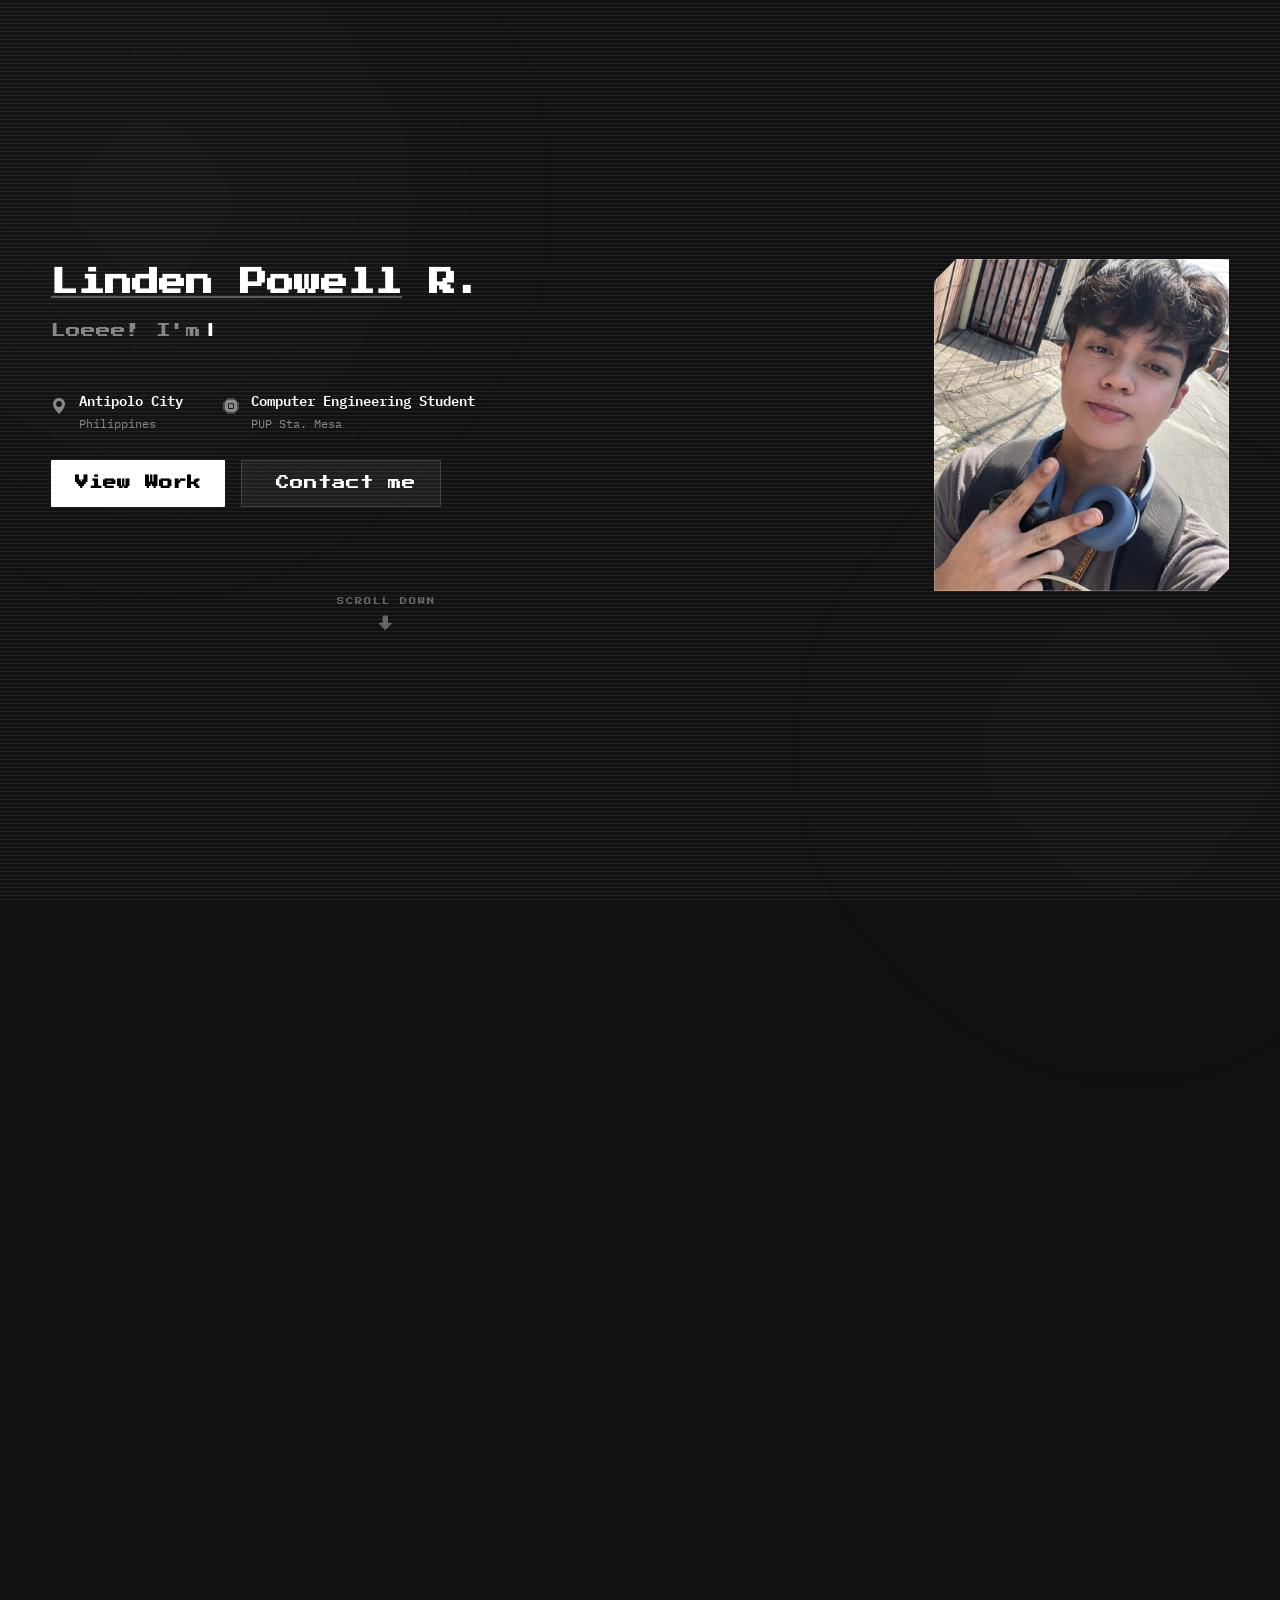
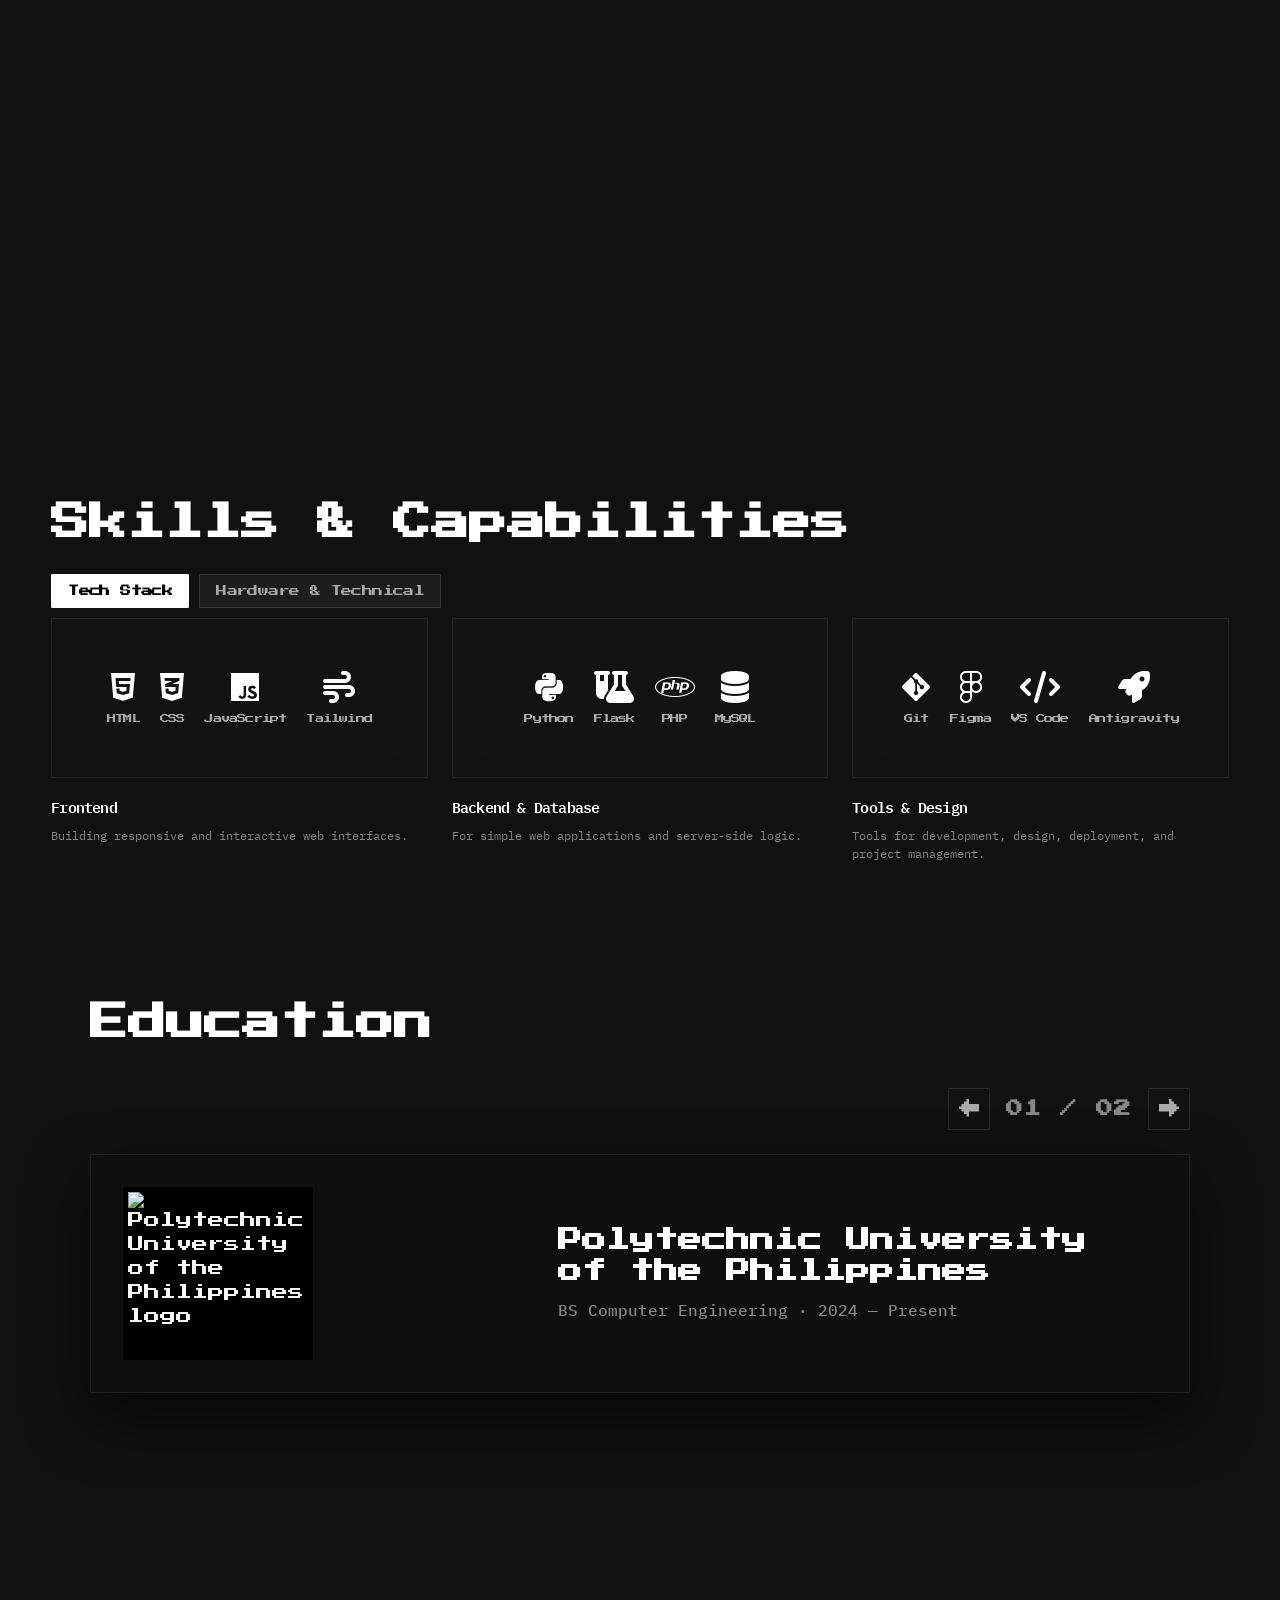
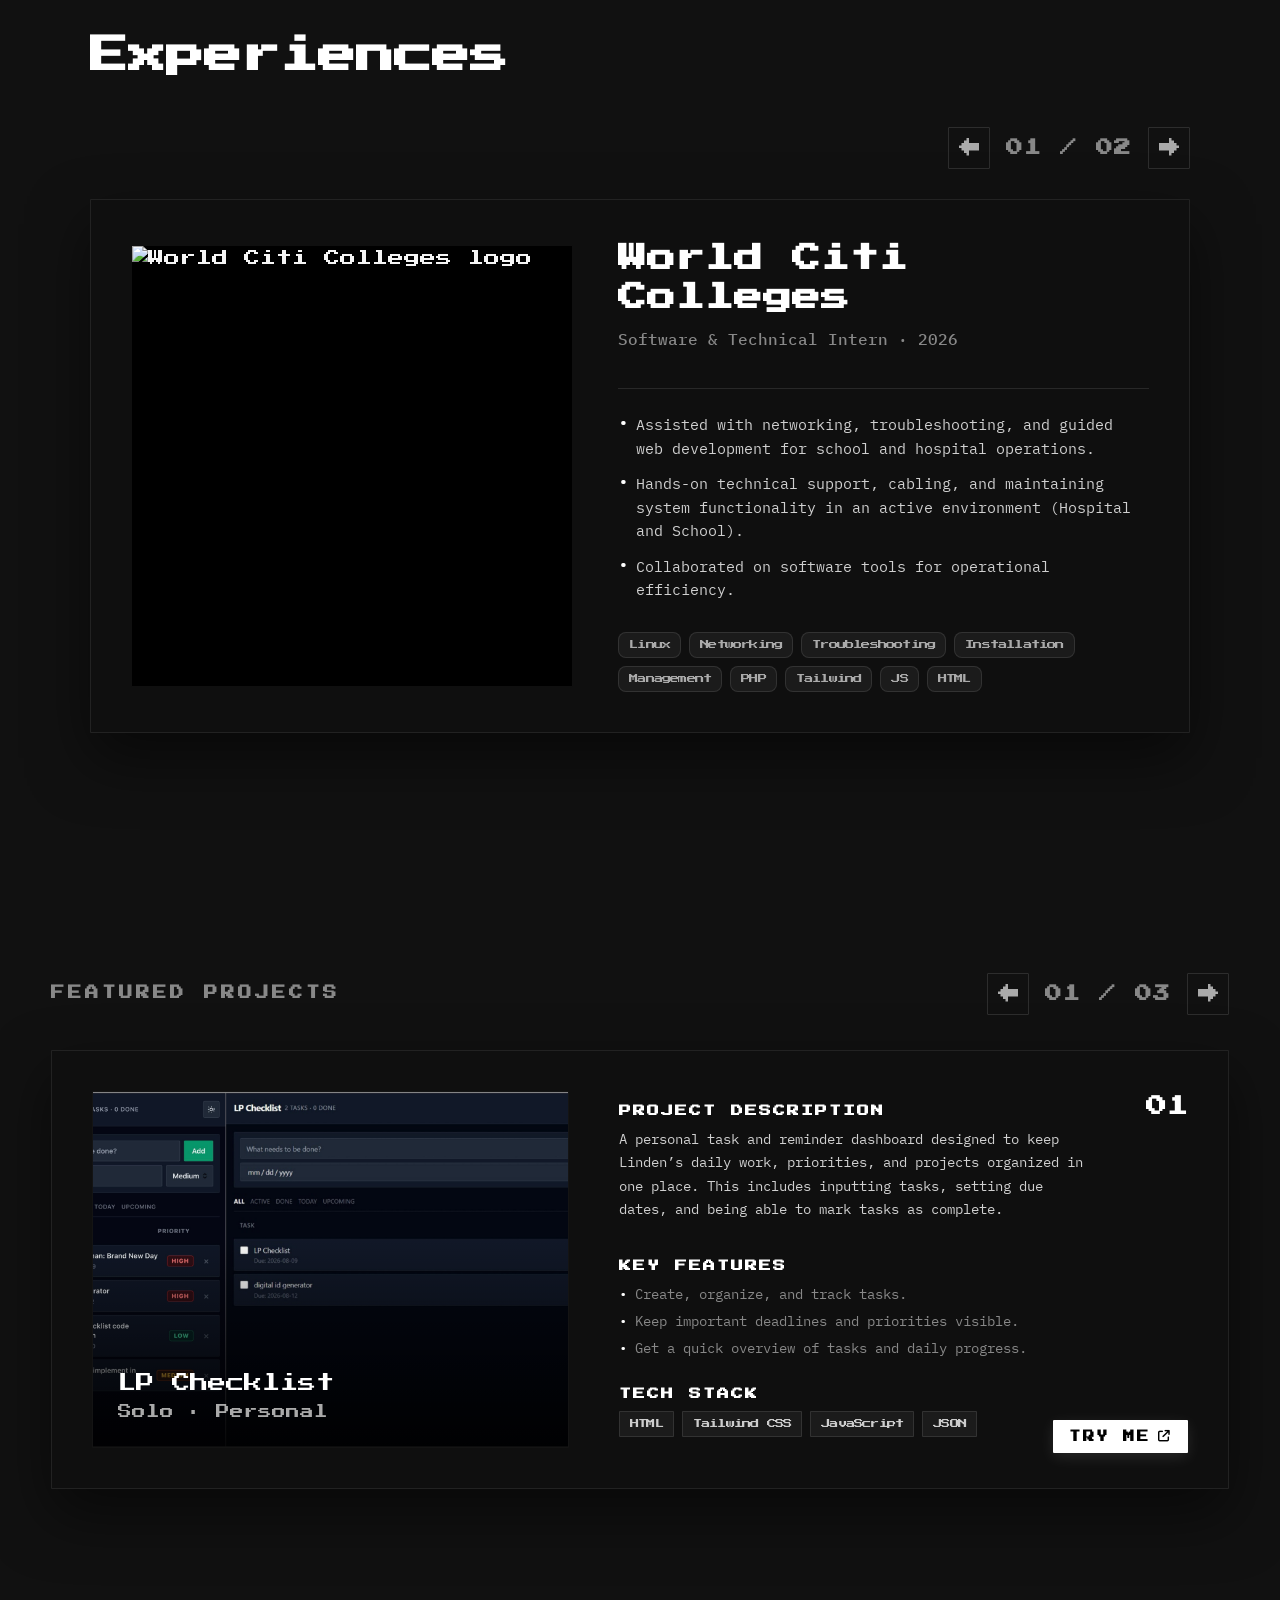
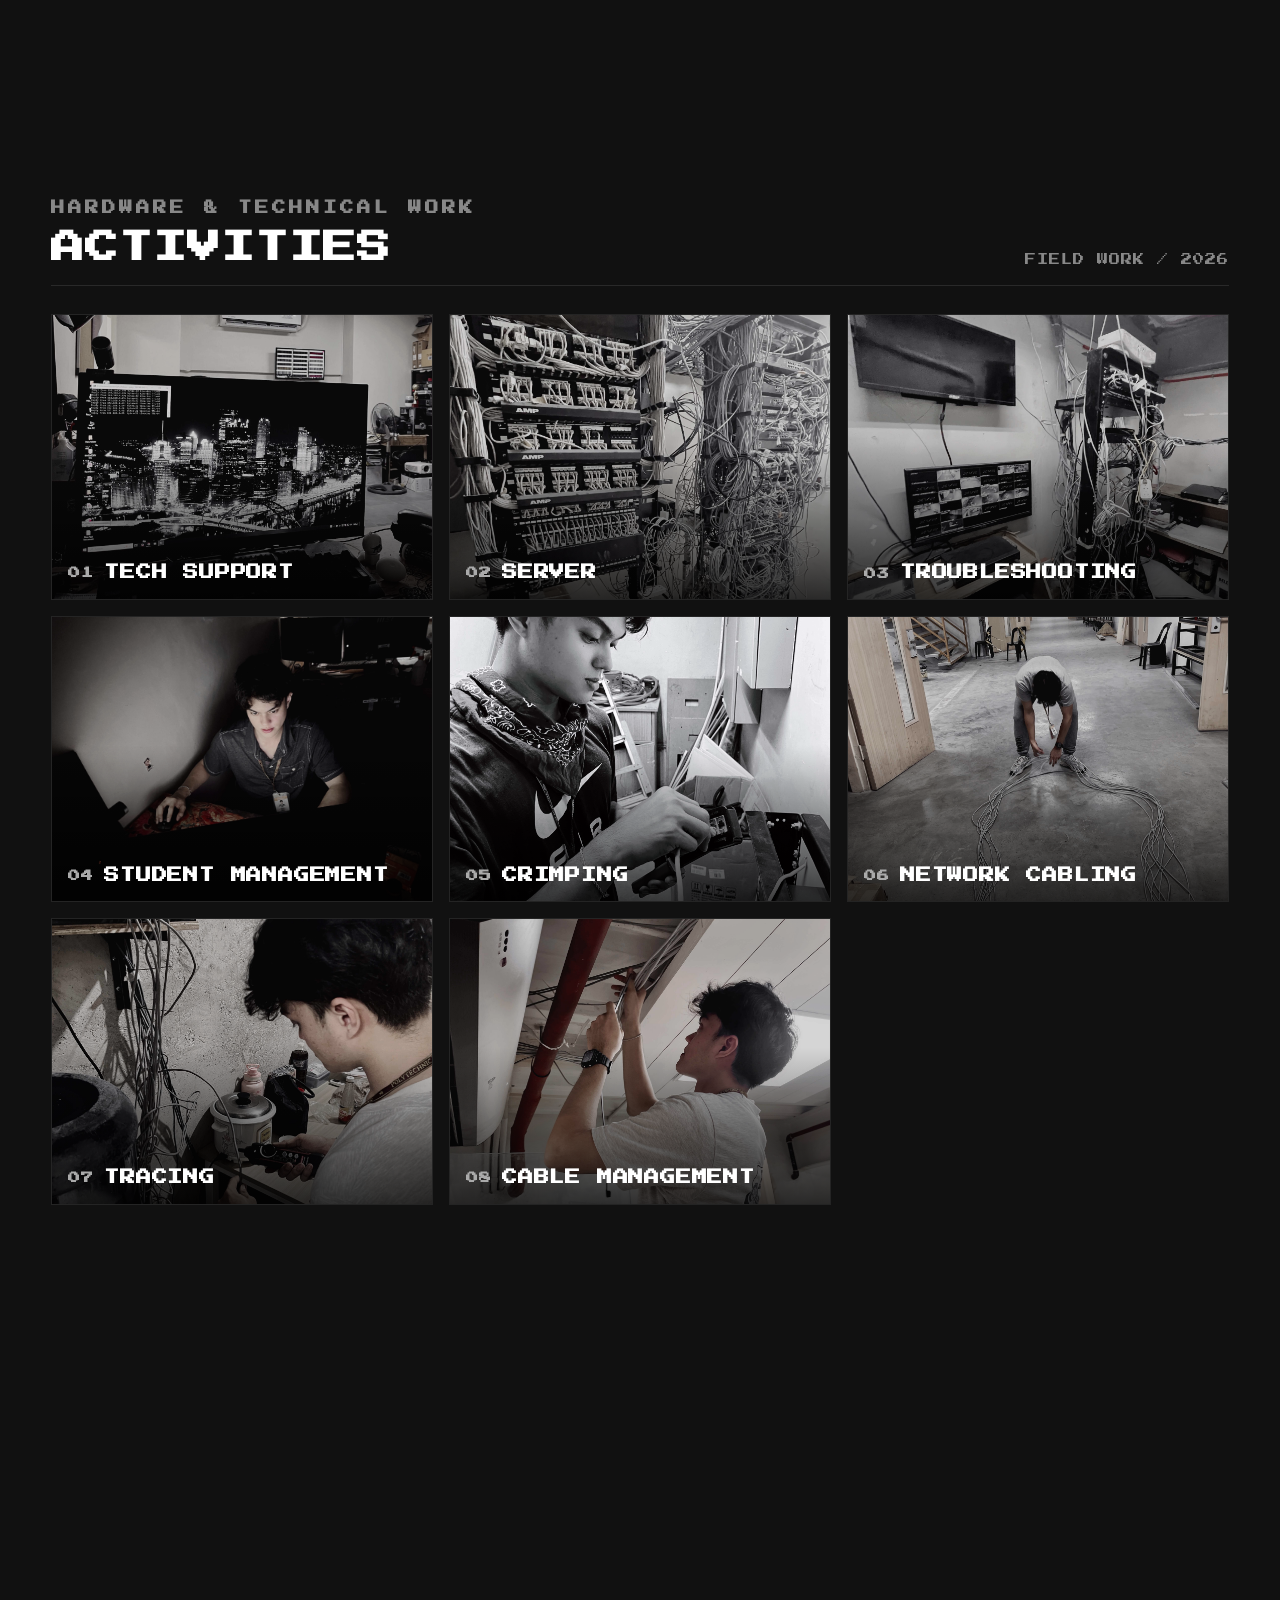
==== commit f7b0bed9: "aadded favicon" ====
--- a/Intern/index.html
+++ b/Intern/index.html
@@ -6,7 +6,9 @@
     integrity="sha384-Vkoo8x4CGsO3+Hhxv8T/Q5PaXtkKtu6ug5TOeNV6gBiFeWPGFN9MuhOf23Q9Ifjh" crossorigin="anonymous">
   <meta charset="UTF-8" />
   <meta name="viewport" content="width=device-width, initial-scale=1.0" />
-  <title>lprchive</title>
+  <title>Linden's Portfolio</title>
+  <link rel="icon" type="image/png" href="images/favicon.png" />
+
   <link
     href="https://fonts.googleapis.com/css2?family=Press+Start+2P&family=Barlow+Condensed:wght@400;600;700&family=Inter:wght@300;400;500&family=DM+Mono:wght@400;500&display=swap"
     rel="stylesheet" />
--- a/Intern/styles/theme.css
+++ b/Intern/styles/theme.css
@@ -7,6 +7,7 @@
 /* =========================================
    DARK THEME (DEFAULT — preserves originals)
 ========================================= */
+
 
 :root,
 [data-theme="dark"] {
@@ -19,7 +20,6 @@
     --theme-bg-surface: #111111;
     --theme-bg-surface-hover: #141414;
     --theme-bg-logo: #000000;
-
     /* Text */
     --theme-text-primary: #f5f5f5;
     --theme-text-heading: #ffffff;
@@ -334,7 +334,7 @@
 .contact-terminal,
 .contact-card,
 #site-loader {
-    transition: background 0.35s ease, color 0.35s ease, border-color 0.35s ease;
+    transition: background 0.15s ease, color 0.15s ease, border-color 0.15s ease;
 }
 
 
@@ -350,6 +350,10 @@
 }
 
 @media (max-width: 600px) {
+    * {
+        transition: none !important;
+    }
+
     .theme-toggle {
         margin-left: auto;
         margin-right: 0;
